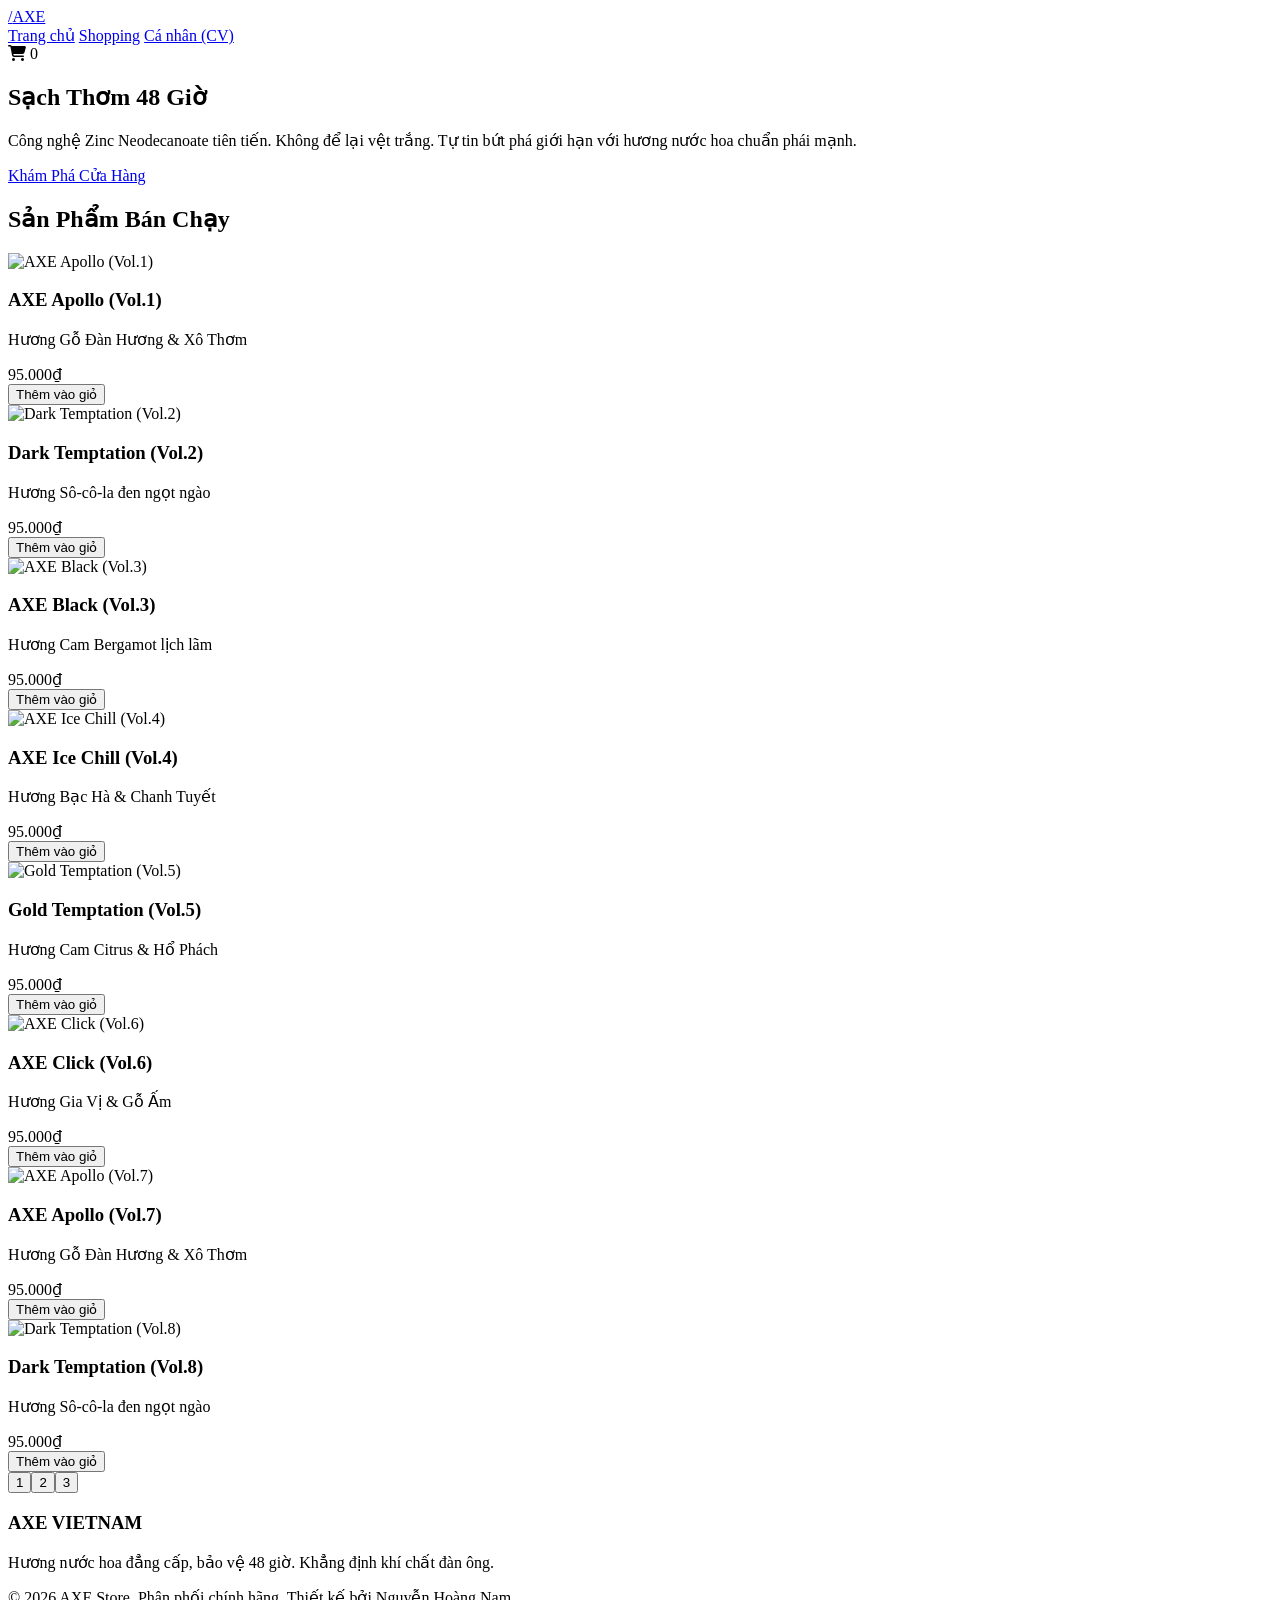
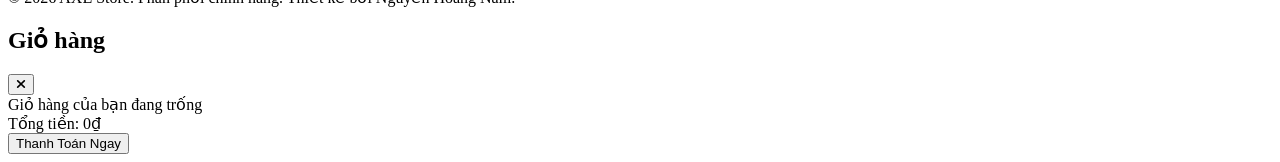
==== index.html @ 72a0db98 "Update index.html" ====
<!DOCTYPE html>
<html lang="vi" class="scroll-smooth">
<head>
    <meta charset="UTF-8">
    <meta name="viewport" content="width=device-width, initial-scale=1.0">
    <title>AXE Vietnam | Khẳng Định Bản Lĩnh Phái Mạnh</title>
    <script src="https://cdn.tailwindcss.com"></script>
    <link href="https://fonts.googleapis.com/css2?family=Inter:wght@400;600;800;900&display=swap" rel="stylesheet">
    <link rel="stylesheet" href="https://cdnjs.cloudflare.com/ajax/libs/font-awesome/6.4.0/css/all.min.css">
    <script>
        tailwind.config = {
            theme: {
                extend: {
                    colors: { primary: '#2563eb', secondary: '#1e40af' },
                    fontFamily: { sans: ['Inter', 'sans-serif'] }
                }
            }
        }
    </script>
    <style>
        ::-webkit-scrollbar { width: 8px; }
        ::-webkit-scrollbar-track { background: #f1f5f9; }
        ::-webkit-scrollbar-thumb { background: #cbd5e1; border-radius: 4px; }
        ::-webkit-scrollbar-thumb:hover { background: #94a3b8; }
        ::selection { background-color: #2563eb; color: #fff; }
        html { scroll-padding-top: 80px; }
    </style>
</head>
<body class="bg-slate-50 text-slate-900 font-sans antialiased overflow-x-hidden">

    <nav id="navbar" class="fixed w-full z-40 transition-all duration-300 bg-white/95 backdrop-blur-md border-b border-slate-200 py-4 px-6 md:px-12 flex justify-between items-center shadow-sm">
        <a href="#home" class="text-2xl font-black tracking-wider flex items-center gap-2 text-slate-900">
            <span class="text-primary text-3xl">/</span>AXE
        </a>
        <div class="hidden md:flex gap-8 text-sm font-bold uppercase tracking-widest text-slate-600">
            <a href="#home" class="hover:text-primary transition-colors">Trang chủ</a>
            <a href="#products" class="hover:text-primary transition-colors">Shopping</a>
            <a href="cv.html" class="hover:text-primary transition-colors">Cá nhân (CV)</a>
        </div>
        
        <div class="relative group cursor-pointer hover:scale-110 transition-transform" id="cart-btn" onclick="toggleCart()">
            <i class="fa-solid fa-cart-shopping text-xl text-slate-700 group-hover:text-primary transition-colors"></i>
            <span id="cart-count" class="absolute -top-2 -right-3 bg-red-500 text-white text-xs font-bold px-1.5 py-0.5 rounded-full">0</span>
        </div>
    </nav>

    <section id="home" class="relative pt-40 pb-32 px-6 md:px-12 flex flex-col items-center justify-center text-center overflow-hidden bg-white border-b border-slate-200">
        <div class="relative z-10 max-w-4xl mx-auto">
            <h1 class="text-5xl md:text-7xl font-black uppercase mb-6 leading-tight text-slate-900">
                Sạch Thơm <span class="text-primary">48 Giờ</span>
            </h1>
            <p class="text-lg md:text-xl text-slate-600 mb-10 max-w-2xl mx-auto font-medium">
                Công nghệ Zinc Neodecanoate tiên tiến. Không để lại vệt trắng. Tự tin bứt phá giới hạn với hương nước hoa chuẩn phái mạnh.
            </p>
            <a href="#products" class="inline-block bg-primary text-white font-bold uppercase tracking-widest px-10 py-4 rounded hover:bg-secondary transition-all shadow-lg shadow-blue-500/30">
                Khám Phá Cửa Hàng
            </a>
        </div>
    </section>

    <section id="products" class="py-24 px-6 md:px-12 max-w-7xl mx-auto">
        <div class="text-center mb-16">
            <h2 class="text-3xl md:text-4xl font-black uppercase tracking-wider mb-4">Sản Phẩm <span class="text-primary">Bán Chạy</span></h2>
            <div class="h-1 w-24 bg-primary mx-auto rounded"></div>
        </div>

        <div id="product-grid" class="grid grid-cols-1 sm:grid-cols-2 lg:grid-cols-4 gap-8">
            </div>

        <div id="pagination" class="flex justify-center items-center gap-2 mt-16">
            </div>
    </section>

    <footer class="bg-slate-900 text-slate-300 py-12 px-6 text-center border-t border-slate-800">
        <div class="max-w-4xl mx-auto">
            <h3 class="text-2xl font-black text-white tracking-widest mb-4">AXE VIETNAM</h3>
            <p class="mb-8 text-sm">Hương nước hoa đẳng cấp, bảo vệ 48 giờ. Khẳng định khí chất đàn ông.</p>
            <div class="text-sm text-slate-500">
                &copy; 2026 AXE Store. Phân phối chính hãng. Thiết kế bởi Nguyễn Hoàng Nam.
            </div>
        </div>
    </footer>

    <div id="cart-overlay" class="fixed inset-0 bg-slate-900/40 z-50 hidden opacity-0 transition-opacity duration-300 backdrop-blur-sm" onclick="toggleCart()"></div>

    <div id="cart-sidebar" class="fixed top-0 right-0 h-full w-full sm:w-[400px] bg-white z-50 shadow-2xl transform translate-x-full transition-transform duration-300 flex flex-col border-l border-slate-200">
        <div class="p-6 border-b border-slate-100 flex justify-between items-center bg-slate-50">
            <h2 class="text-xl font-black text-slate-800 uppercase tracking-wider">Giỏ hàng</h2>
            <button onclick="toggleCart()" class="text-slate-400 hover:text-red-500 text-2xl transition-colors">
                <i class="fa-solid fa-xmark"></i>
            </button>
        </div>
        
        <div id="cart-items" class="flex-1 overflow-y-auto p-6 space-y-4 bg-white">
            <div class="text-center text-slate-400 mt-10 text-sm">Giỏ hàng của bạn đang trống</div>
        </div>
        
        <div class="p-6 border-t border-slate-100 bg-slate-50">
            <div class="flex justify-between items-center mb-6">
                <span class="font-bold text-slate-600 uppercase text-sm tracking-wider">Tổng tiền:</span>
                <span id="cart-total" class="font-black text-2xl text-primary">0₫</span>
            </div>
            <button onclick="alert('Tính năng thanh toán tĩnh đang được nâng cấp! Vui lòng liên hệ trực tiếp.')" class="w-full bg-primary text-white font-bold uppercase tracking-widest py-4 rounded hover:bg-secondary transition-colors shadow-lg shadow-blue-500/30">
                Thanh Toán Ngay
            </button>
        </div>
    </div>

    <script>
        // Khởi tạo mảng chứa sản phẩm giỏ hàng toàn cục
        let cart = [];

        // Khai báo hàm toggleCart ra ngoài Global (Window) để HTML có thể gọi được
        window.toggleCart = function() {
            const sidebar = document.getElementById('cart-sidebar');
            const overlay = document.getElementById('cart-overlay');
            
            if (sidebar.classList.contains('translate-x-full')) {
                // Mở giỏ hàng
                sidebar.classList.remove('translate-x-full');
                overlay.classList.remove('hidden');
                // Timeout nhỏ để đảm bảo hiệu ứng mờ (fade) hoạt động
                setTimeout(() => overlay.classList.remove('opacity-0'), 10);
            } else {
                // Đóng giỏ hàng
                sidebar.classList.add('translate-x-full');
                overlay.classList.add('opacity-0');
                setTimeout(() => overlay.classList.add('hidden'), 300);
            }
        };

        // Khai báo hàm Xóa sản phẩm khỏi giỏ hàng
        window.removeCartItem = function(index) {
            cart.splice(index, 1); // Xóa phần tử
            window.updateCartUI(); // Cập nhật lại giao diện
        };

        document.addEventListener('DOMContentLoaded', () => {
            const baseProducts = [
                { name: "AXE Apollo", price: 95000, img: "https://www.axe.com/content/dam/unilever/axe/vietnam/pack_shot/8934839154687-1215160-png.png", desc: "Hương Gỗ Đàn Hương & Xô Thơm" },
                { name: "Dark Temptation", price: 95000, img: "https://www.axe.com/content/dam/unilever/axe/vietnam/pack_shot/8934839154724-1215168-png.png", desc: "Hương Sô-cô-la đen ngọt ngào" },
                { name: "AXE Black", price: 95000, img: "https://www.axe.com/content/dam/unilever/axe/vietnam/pack_shot/8934839154700-1215164-png.png", desc: "Hương Cam Bergamot lịch lãm" },
                { name: "AXE Ice Chill", price: 95000, img: "https://www.axe.com/content/dam/unilever/axe/vietnam/pack_shot/8934839154748-1215171-png.png", desc: "Hương Bạc Hà & Chanh Tuyết" },
                { name: "Gold Temptation", price: 95000, img: "https://www.axe.com/content/dam/unilever/axe/vietnam/pack_shot/8934839154762-1215175-png.png", desc: "Hương Cam Citrus & Hổ Phách" },
                { name: "AXE Click", price: 95000, img: "https://www.axe.com/content/dam/unilever/axe/global/pack_shot/8717163693245.png", desc: "Hương Gia Vị & Gỗ Ấm" }
            ];

            const products = [];
            for (let i = 1; i <= 24; i++) {
                let base = baseProducts[(i - 1) % baseProducts.length];
                products.push({
                    id: i,
                    name: `${base.name} (Vol.${i})`,
                    price: base.price,
                    img: base.img,
                    desc: base.desc
                });
            }

            const itemsPerPage = 8;
            let currentPage = 1;
            const totalPages = Math.ceil(products.length / itemsPerPage);

            const productGrid = document.getElementById('product-grid');
            const paginationContainer = document.getElementById('pagination');

            function renderProducts(page) {
                productGrid.innerHTML = '';
                const startIndex = (page - 1) * itemsPerPage;
                const endIndex = startIndex + itemsPerPage;
                const currentProducts = products.slice(startIndex, endIndex);

                currentProducts.forEach(product => {
                    const card = document.createElement('div');
                    card.className = "bg-white p-6 rounded-xl border border-slate-200 hover:border-primary transition-all duration-300 shadow-sm hover:shadow-xl flex flex-col justify-between group";
                    card.innerHTML = `
                        <div>
                            <img src="${product.img}" alt="${product.name}" class="w-full h-48 object-contain mb-6 group-hover:scale-105 transition-transform duration-500">
                            <h3 class="text-lg font-bold mb-1 text-slate-800">${product.name}</h3>
                            <p class="text-sm text-slate-500 mb-4 h-10">${product.desc}</p>
                        </div>
                        <div>
                            <div class="text-2xl font-black text-primary mb-4">${product.price.toLocaleString('vi-VN')}₫</div>
                            <button data-id="${product.id}" class="add-to-cart-btn w-full bg-slate-100 text-slate-800 font-bold py-3 uppercase rounded hover:bg-primary hover:text-white transition-colors border border-slate-200">
                                Thêm vào giỏ
                            </button>
                        </div>
                    `;
                    productGrid.appendChild(card);
                });

                attachCartEvents();
            }

            function renderPagination() {
                paginationContainer.innerHTML = '';
                for (let i = 1; i <= totalPages; i++) {
                    const btn = document.createElement('button');
                    btn.innerText = i;
                    if (i === currentPage) {
                        btn.className = "w-10 h-10 flex items-center justify-center rounded bg-primary text-white font-bold shadow cursor-default";
                    } else {
                        btn.className = "w-10 h-10 flex items-center justify-center rounded bg-white text-slate-600 border border-slate-200 hover:bg-slate-100 font-bold transition-colors cursor-pointer";
                    }
                    
                    btn.addEventListener('click', () => {
                        if(i !== currentPage) {
                            currentPage = i;
                            renderProducts(currentPage);
                            renderPagination();
                            document.getElementById('products').scrollIntoView({ behavior: 'smooth' });
                        }
                    });
                    paginationContainer.appendChild(btn);
                }
            }

            // Gắn sự kiện cho các nút Thêm vào giỏ
            function attachCartEvents() {
                const btns = document.querySelectorAll('.add-to-cart-btn');
                btns.forEach(btn => {
                    btn.addEventListener('click', function() {
                        const productId = parseInt(this.getAttribute('data-id'));
                        const product = products.find(p => p.id === productId);
                        
                        // Kiểm tra sản phẩm đã có trong giỏ chưa
                        const existingItem = cart.find(item => item.id === productId);
                        if (existingItem) {
                            existingItem.qty += 1;
                        } else {
                            cart.push({ ...product, qty: 1 });
                        }

                        // Cập nhật giao diện
                        window.updateCartUI();
                        
                        // Hiệu ứng nút bấm
                        const originalText = this.innerText;
                        this.innerText = 'Đã Thêm ✓';
                        this.classList.replace('bg-slate-100', 'bg-green-500');
                        this.classList.replace('text-slate-800', 'text-white');

                        setTimeout(() => {
                            this.innerText = originalText;
                            this.classList.replace('bg-green-500', 'bg-slate-100');
                            this.classList.replace('text-white', 'text-slate-800');
                        }, 1500);
                        
                        // Tự động mở giỏ hàng khi thêm sản phẩm mới
                        const sidebar = document.getElementById('cart-sidebar');
                        if (sidebar.classList.contains('translate-x-full')) {
                            window.toggleCart();
                        }
                    });
                });
            }

            // Cập nhật toàn bộ giao diện Giỏ hàng
            window.updateCartUI = function() {
                const cartItemsContainer = document.getElementById('cart-items');
                const cartTotalEl = document.getElementById('cart-total');
                const cartCountEl = document.getElementById('cart-count');

                let total = 0;
                let count = 0;
                cartItemsContainer.innerHTML = '';

                if (cart.length === 0) {
                    cartItemsContainer.innerHTML = '<div class="text-center text-slate-400 mt-10 text-sm">Giỏ hàng của bạn đang trống</div>';
                } else {
                    cart.forEach((item, index) => {
                        total += item.price * item.qty;
                        count += item.qty;
                        
                        cartItemsContainer.innerHTML += `
                            <div class="flex gap-4 items-center bg-white p-3 border border-slate-100 rounded-lg shadow-sm hover:border-slate-300 transition-colors">
                                <img src="${item.img}" class="w-16 h-16 object-contain">
                                <div class="flex-1">
                                    <h4 class="font-bold text-sm text-slate-800 line-clamp-1">${item.name}</h4>
                                    <div class="text-primary font-bold text-sm mt-1">${item.price.toLocaleString('vi-VN')}₫ <span class="text-slate-400 text-xs font-normal">x ${item.qty}</span></div>
                                </div>
                                <button onclick="window.removeCartItem(${index})" class="text-slate-300 hover:text-red-500 p-2 transition-colors">
                                    <i class="fa-solid fa-trash"></i>
                                </button>
                            </div>
                        `;
                    });
                }

                cartCountEl.innerText = count;
                cartTotalEl.innerText = total.toLocaleString('vi-VN') + '₫';
            };

            // Navbar Sticky Effect
            const navbar = document.getElementById('navbar');
            window.addEventListener('scroll', () => {
                if (window.scrollY > 10) {
                    navbar.classList.add('shadow-md');
                } else {
                    navbar.classList.remove('shadow-md');
                }
            });

            // Khởi tạo
            renderProducts(currentPage);
            renderPagination();
        });
    </script>
</body>
</html>
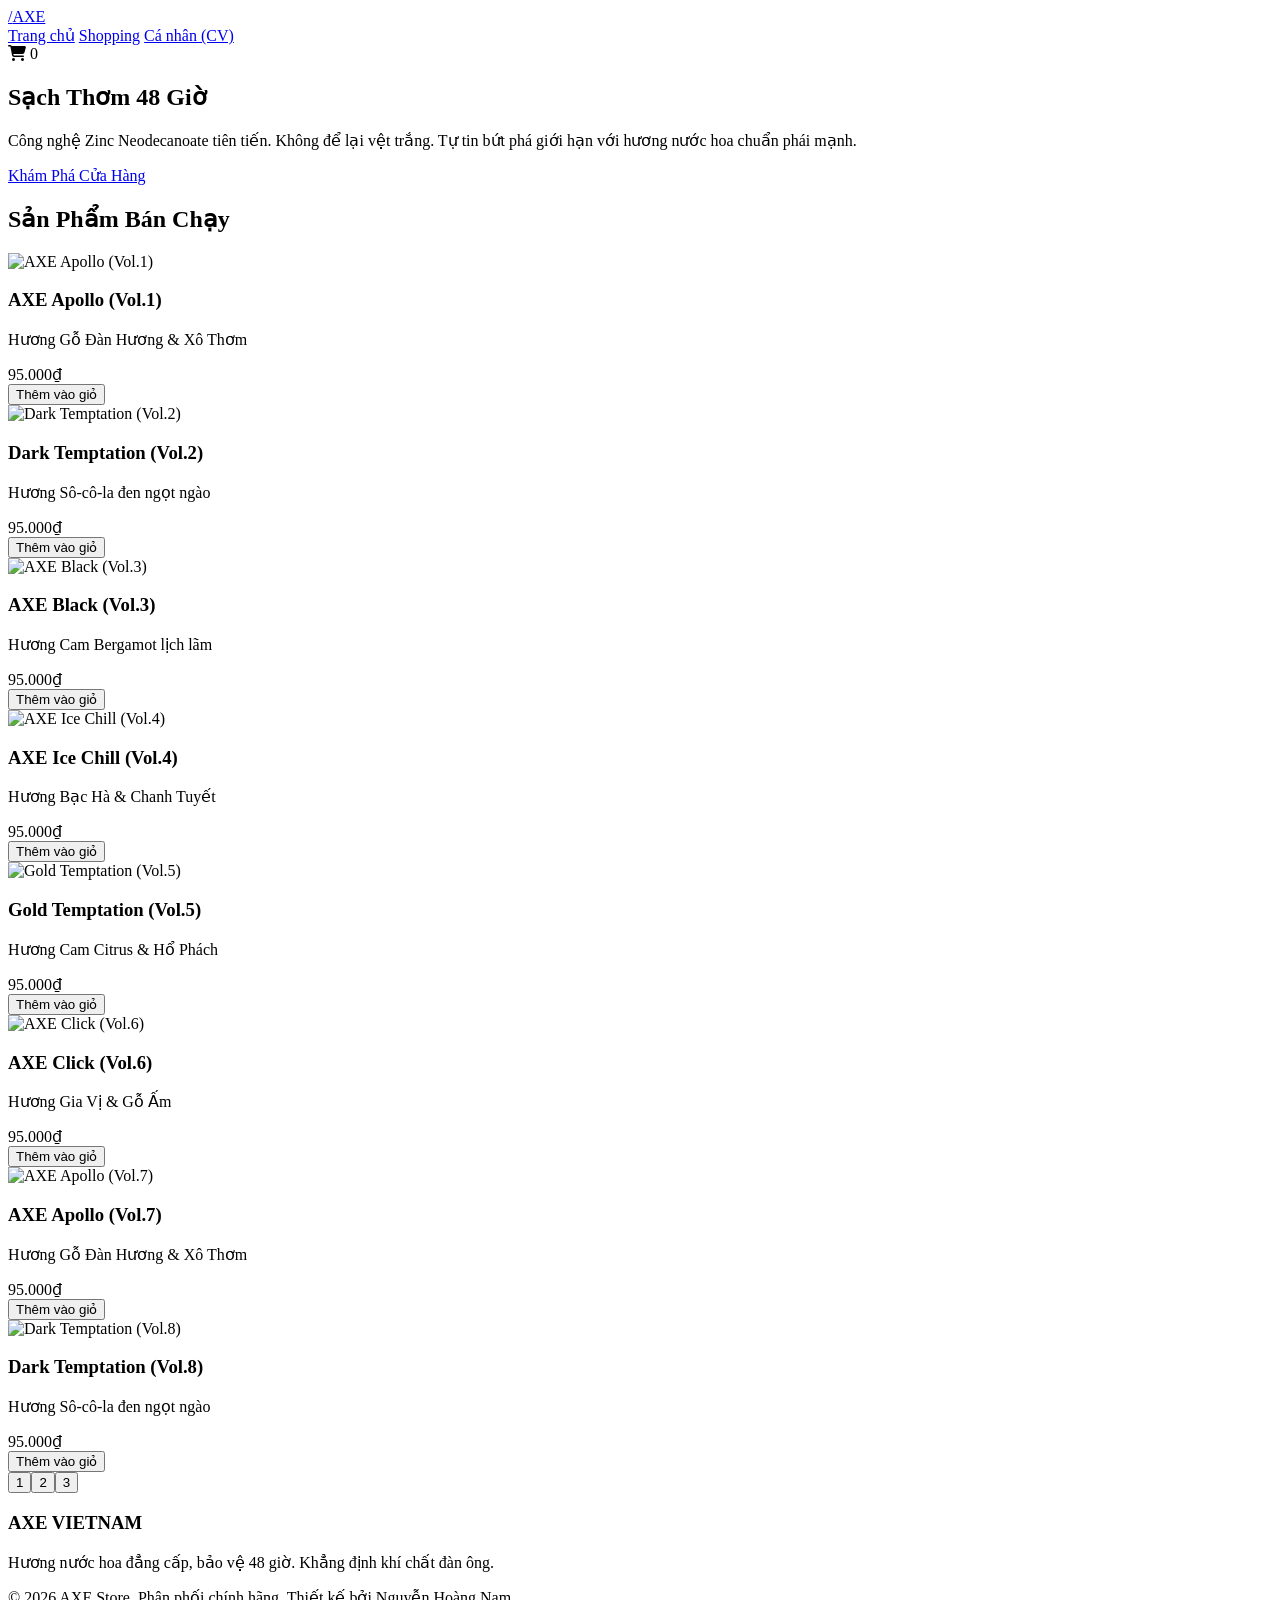
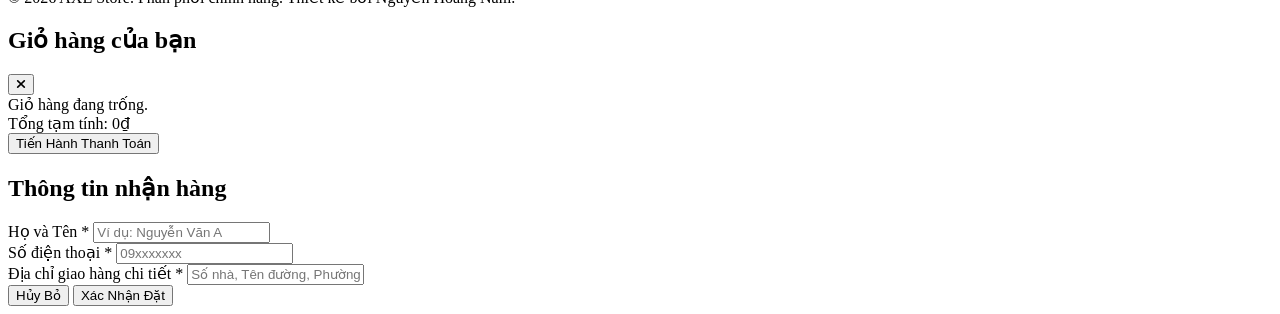
==== commit ab88763e: "Update index.html" ====
--- a/index.html
+++ b/index.html
@@ -24,6 +24,10 @@
         ::-webkit-scrollbar-thumb:hover { background: #94a3b8; }
         ::selection { background-color: #2563eb; color: #fff; }
         html { scroll-padding-top: 80px; }
+        
+        /* Hiệu ứng ẩn hiện mượt mà cho Modal */
+        .modal-active { display: flex !important; animation: fadeIn 0.3s ease; }
+        @keyframes fadeIn { from { opacity: 0; } to { opacity: 1; } }
     </style>
 </head>
 <body class="bg-slate-50 text-slate-900 font-sans antialiased overflow-x-hidden">
@@ -37,14 +41,13 @@
             <a href="#products" class="hover:text-primary transition-colors">Shopping</a>
             <a href="cv.html" class="hover:text-primary transition-colors">Cá nhân (CV)</a>
         </div>
-        
-        <div class="relative group cursor-pointer hover:scale-110 transition-transform" id="cart-btn" onclick="toggleCart()">
+        <div class="relative group cursor-pointer" onclick="toggleCart()">
             <i class="fa-solid fa-cart-shopping text-xl text-slate-700 group-hover:text-primary transition-colors"></i>
-            <span id="cart-count" class="absolute -top-2 -right-3 bg-red-500 text-white text-xs font-bold px-1.5 py-0.5 rounded-full">0</span>
+            <span id="cart-count" class="absolute -top-2 -right-3 bg-red-500 text-white text-xs font-bold px-1.5 py-0.5 rounded-full shadow-sm">0</span>
         </div>
     </nav>
 
-    <section id="home" class="relative pt-40 pb-32 px-6 md:px-12 flex flex-col items-center justify-center text-center overflow-hidden bg-white border-b border-slate-200">
+    <section id="home" class="relative pt-40 pb-32 px-6 md:px-12 flex flex-col items-center justify-center text-center bg-white border-b border-slate-200">
         <div class="relative z-10 max-w-4xl mx-auto">
             <h1 class="text-5xl md:text-7xl font-black uppercase mb-6 leading-tight text-slate-900">
                 Sạch Thơm <span class="text-primary">48 Giờ</span>
@@ -63,117 +66,99 @@
             <h2 class="text-3xl md:text-4xl font-black uppercase tracking-wider mb-4">Sản Phẩm <span class="text-primary">Bán Chạy</span></h2>
             <div class="h-1 w-24 bg-primary mx-auto rounded"></div>
         </div>
-
-        <div id="product-grid" class="grid grid-cols-1 sm:grid-cols-2 lg:grid-cols-4 gap-8">
-            </div>
-
-        <div id="pagination" class="flex justify-center items-center gap-2 mt-16">
-            </div>
+        <div id="product-grid" class="grid grid-cols-1 sm:grid-cols-2 lg:grid-cols-4 gap-8"></div>
+        <div id="pagination" class="flex justify-center items-center gap-2 mt-16"></div>
     </section>
 
     <footer class="bg-slate-900 text-slate-300 py-12 px-6 text-center border-t border-slate-800">
         <div class="max-w-4xl mx-auto">
             <h3 class="text-2xl font-black text-white tracking-widest mb-4">AXE VIETNAM</h3>
             <p class="mb-8 text-sm">Hương nước hoa đẳng cấp, bảo vệ 48 giờ. Khẳng định khí chất đàn ông.</p>
-            <div class="text-sm text-slate-500">
-                &copy; 2026 AXE Store. Phân phối chính hãng. Thiết kế bởi Nguyễn Hoàng Nam.
+            <div class="text-sm text-slate-500">&copy; 2026 AXE Store. Phân phối chính hãng. Thiết kế bởi Nguyễn Hoàng Nam.</div>
+        </div>
+    </footer>
+
+    <div id="overlay" class="fixed inset-0 bg-slate-900/60 z-50 hidden opacity-0 transition-opacity duration-300" onclick="toggleCart()"></div>
+
+    <div id="cart-sidebar" class="fixed top-0 right-0 h-full w-full sm:w-[400px] bg-white shadow-2xl z-[60] transform translate-x-full transition-transform duration-300 flex flex-col border-l border-slate-200">
+        <div class="flex justify-between items-center p-6 border-b border-slate-100">
+            <h2 class="text-2xl font-black uppercase text-slate-800">Giỏ hàng của bạn</h2>
+            <button onclick="toggleCart()" class="text-slate-400 hover:text-red-500 text-2xl transition-colors"><i class="fa-solid fa-xmark"></i></button>
+        </div>
+        
+        <div id="cart-items" class="flex-1 overflow-y-auto p-6 space-y-4">
+            <div class="text-center text-slate-500 mt-10">Giỏ hàng đang trống.</div>
+        </div>
+
+        <div class="p-6 border-t border-slate-100 bg-slate-50">
+            <div class="flex justify-between items-center mb-6 text-lg font-bold text-slate-800">
+                <span>Tổng tạm tính:</span>
+                <span id="cart-total" class="text-primary text-xl">0₫</span>
             </div>
-        </div>
-    </footer>
-
-    <div id="cart-overlay" class="fixed inset-0 bg-slate-900/40 z-50 hidden opacity-0 transition-opacity duration-300 backdrop-blur-sm" onclick="toggleCart()"></div>
-
-    <div id="cart-sidebar" class="fixed top-0 right-0 h-full w-full sm:w-[400px] bg-white z-50 shadow-2xl transform translate-x-full transition-transform duration-300 flex flex-col border-l border-slate-200">
-        <div class="p-6 border-b border-slate-100 flex justify-between items-center bg-slate-50">
-            <h2 class="text-xl font-black text-slate-800 uppercase tracking-wider">Giỏ hàng</h2>
-            <button onclick="toggleCart()" class="text-slate-400 hover:text-red-500 text-2xl transition-colors">
-                <i class="fa-solid fa-xmark"></i>
+            <button onclick="openCheckout()" class="w-full bg-slate-900 text-white font-bold py-4 rounded uppercase hover:bg-primary transition-colors shadow-lg">
+                Tiến Hành Thanh Toán
             </button>
         </div>
-        
-        <div id="cart-items" class="flex-1 overflow-y-auto p-6 space-y-4 bg-white">
-            <div class="text-center text-slate-400 mt-10 text-sm">Giỏ hàng của bạn đang trống</div>
-        </div>
-        
-        <div class="p-6 border-t border-slate-100 bg-slate-50">
-            <div class="flex justify-between items-center mb-6">
-                <span class="font-bold text-slate-600 uppercase text-sm tracking-wider">Tổng tiền:</span>
-                <span id="cart-total" class="font-black text-2xl text-primary">0₫</span>
+    </div>
+
+    <div id="checkout-modal" class="fixed inset-0 z-[70] hidden items-center justify-center p-4 bg-slate-900/80 backdrop-blur-sm">
+        <div class="bg-white rounded-xl shadow-2xl w-full max-w-md overflow-hidden">
+            <div class="bg-slate-900 p-6 text-center">
+                <h2 class="text-2xl font-black text-white uppercase">Thông tin nhận hàng</h2>
             </div>
-            <button onclick="alert('Tính năng thanh toán tĩnh đang được nâng cấp! Vui lòng liên hệ trực tiếp.')" class="w-full bg-primary text-white font-bold uppercase tracking-widest py-4 rounded hover:bg-secondary transition-colors shadow-lg shadow-blue-500/30">
-                Thanh Toán Ngay
-            </button>
+            <div class="p-6 space-y-4">
+                <div>
+                    <label class="block text-sm font-semibold text-slate-700 mb-1">Họ và Tên *</label>
+                    <input type="text" id="cus-name" class="w-full px-4 py-3 rounded border border-slate-300 focus:outline-none focus:border-primary focus:ring-1 focus:ring-primary" placeholder="Ví dụ: Nguyễn Văn A">
+                </div>
+                <div>
+                    <label class="block text-sm font-semibold text-slate-700 mb-1">Số điện thoại *</label>
+                    <input type="tel" id="cus-phone" class="w-full px-4 py-3 rounded border border-slate-300 focus:outline-none focus:border-primary focus:ring-1 focus:ring-primary" placeholder="09xxxxxxx">
+                </div>
+                <div>
+                    <label class="block text-sm font-semibold text-slate-700 mb-1">Địa chỉ giao hàng chi tiết *</label>
+                    <input type="text" id="cus-address" class="w-full px-4 py-3 rounded border border-slate-300 focus:outline-none focus:border-primary focus:ring-1 focus:ring-primary" placeholder="Số nhà, Tên đường, Phường/Xã...">
+                </div>
+                <div class="pt-4 flex gap-3">
+                    <button onclick="closeCheckout()" class="flex-1 bg-slate-200 text-slate-800 font-bold py-3 rounded hover:bg-slate-300 transition-colors">Hủy Bỏ</button>
+                    <button onclick="submitOrder()" class="flex-1 bg-primary text-white font-bold py-3 rounded hover:bg-secondary transition-colors shadow-lg shadow-blue-500/30">Xác Nhận Đặt</button>
+                </div>
+            </div>
         </div>
     </div>
 
     <script>
-        // Khởi tạo mảng chứa sản phẩm giỏ hàng toàn cục
+        // 1. DỮ LIỆU SẢN PHẨM & GIỎ HÀNG
         let cart = [];
-
-        // Khai báo hàm toggleCart ra ngoài Global (Window) để HTML có thể gọi được
-        window.toggleCart = function() {
-            const sidebar = document.getElementById('cart-sidebar');
-            const overlay = document.getElementById('cart-overlay');
-            
-            if (sidebar.classList.contains('translate-x-full')) {
-                // Mở giỏ hàng
-                sidebar.classList.remove('translate-x-full');
-                overlay.classList.remove('hidden');
-                // Timeout nhỏ để đảm bảo hiệu ứng mờ (fade) hoạt động
-                setTimeout(() => overlay.classList.remove('opacity-0'), 10);
-            } else {
-                // Đóng giỏ hàng
-                sidebar.classList.add('translate-x-full');
-                overlay.classList.add('opacity-0');
-                setTimeout(() => overlay.classList.add('hidden'), 300);
-            }
-        };
-
-        // Khai báo hàm Xóa sản phẩm khỏi giỏ hàng
-        window.removeCartItem = function(index) {
-            cart.splice(index, 1); // Xóa phần tử
-            window.updateCartUI(); // Cập nhật lại giao diện
-        };
-
-        document.addEventListener('DOMContentLoaded', () => {
-            const baseProducts = [
-                { name: "AXE Apollo", price: 95000, img: "https://www.axe.com/content/dam/unilever/axe/vietnam/pack_shot/8934839154687-1215160-png.png", desc: "Hương Gỗ Đàn Hương & Xô Thơm" },
-                { name: "Dark Temptation", price: 95000, img: "https://www.axe.com/content/dam/unilever/axe/vietnam/pack_shot/8934839154724-1215168-png.png", desc: "Hương Sô-cô-la đen ngọt ngào" },
-                { name: "AXE Black", price: 95000, img: "https://www.axe.com/content/dam/unilever/axe/vietnam/pack_shot/8934839154700-1215164-png.png", desc: "Hương Cam Bergamot lịch lãm" },
-                { name: "AXE Ice Chill", price: 95000, img: "https://www.axe.com/content/dam/unilever/axe/vietnam/pack_shot/8934839154748-1215171-png.png", desc: "Hương Bạc Hà & Chanh Tuyết" },
-                { name: "Gold Temptation", price: 95000, img: "https://www.axe.com/content/dam/unilever/axe/vietnam/pack_shot/8934839154762-1215175-png.png", desc: "Hương Cam Citrus & Hổ Phách" },
-                { name: "AXE Click", price: 95000, img: "https://www.axe.com/content/dam/unilever/axe/global/pack_shot/8717163693245.png", desc: "Hương Gia Vị & Gỗ Ấm" }
-            ];
-
-            const products = [];
-            for (let i = 1; i <= 24; i++) {
-                let base = baseProducts[(i - 1) % baseProducts.length];
-                products.push({
-                    id: i,
-                    name: `${base.name} (Vol.${i})`,
-                    price: base.price,
-                    img: base.img,
-                    desc: base.desc
-                });
-            }
-
-            const itemsPerPage = 8;
-            let currentPage = 1;
-            const totalPages = Math.ceil(products.length / itemsPerPage);
-
+        const baseProducts = [
+            { name: "AXE Apollo", price: 95000, img: "https://www.axe.com/content/dam/unilever/axe/vietnam/pack_shot/8934839154687-1215160-png.png", desc: "Hương Gỗ Đàn Hương & Xô Thơm" },
+            { name: "Dark Temptation", price: 95000, img: "https://www.axe.com/content/dam/unilever/axe/vietnam/pack_shot/8934839154724-1215168-png.png", desc: "Hương Sô-cô-la đen ngọt ngào" },
+            { name: "AXE Black", price: 95000, img: "https://www.axe.com/content/dam/unilever/axe/vietnam/pack_shot/8934839154700-1215164-png.png", desc: "Hương Cam Bergamot lịch lãm" },
+            { name: "AXE Ice Chill", price: 95000, img: "https://www.axe.com/content/dam/unilever/axe/vietnam/pack_shot/8934839154748-1215171-png.png", desc: "Hương Bạc Hà & Chanh Tuyết" },
+            { name: "Gold Temptation", price: 95000, img: "https://www.axe.com/content/dam/unilever/axe/vietnam/pack_shot/8934839154762-1215175-png.png", desc: "Hương Cam Citrus & Hổ Phách" },
+            { name: "AXE Click", price: 95000, img: "https://www.axe.com/content/dam/unilever/axe/global/pack_shot/8717163693245.png", desc: "Hương Gia Vị & Gỗ Ấm" }
+        ];
+
+        const products = [];
+        for (let i = 1; i <= 24; i++) {
+            let base = baseProducts[(i - 1) % baseProducts.length];
+            products.push({ id: i, name: `${base.name} (Vol.${i})`, price: base.price, img: base.img, desc: base.desc });
+        }
+
+        // 2. LOGIC PHÂN TRANG & RENDER SẢN PHẨM
+        const itemsPerPage = 8;
+        let currentPage = 1;
+        const totalPages = Math.ceil(products.length / itemsPerPage);
+
+        function renderProducts(page) {
             const productGrid = document.getElementById('product-grid');
-            const paginationContainer = document.getElementById('pagination');
-
-            function renderProducts(page) {
-                productGrid.innerHTML = '';
-                const startIndex = (page - 1) * itemsPerPage;
-                const endIndex = startIndex + itemsPerPage;
-                const currentProducts = products.slice(startIndex, endIndex);
-
-                currentProducts.forEach(product => {
-                    const card = document.createElement('div');
-                    card.className = "bg-white p-6 rounded-xl border border-slate-200 hover:border-primary transition-all duration-300 shadow-sm hover:shadow-xl flex flex-col justify-between group";
-                    card.innerHTML = `
+            productGrid.innerHTML = '';
+            const start = (page - 1) * itemsPerPage;
+            const currentProducts = products.slice(start, start + itemsPerPage);
+
+            currentProducts.forEach(product => {
+                productGrid.innerHTML += `
+                    <div class="bg-white p-6 rounded-xl border border-slate-200 hover:border-primary transition-all duration-300 shadow-sm hover:shadow-xl flex flex-col justify-between group">
                         <div>
                             <img src="${product.img}" alt="${product.name}" class="w-full h-48 object-contain mb-6 group-hover:scale-105 transition-transform duration-500">
                             <h3 class="text-lg font-bold mb-1 text-slate-800">${product.name}</h3>
@@ -181,130 +166,163 @@
                         </div>
                         <div>
                             <div class="text-2xl font-black text-primary mb-4">${product.price.toLocaleString('vi-VN')}₫</div>
-                            <button data-id="${product.id}" class="add-to-cart-btn w-full bg-slate-100 text-slate-800 font-bold py-3 uppercase rounded hover:bg-primary hover:text-white transition-colors border border-slate-200">
+                            <button onclick="addToCart(${product.id}, this)" class="w-full bg-slate-100 text-slate-800 font-bold py-3 uppercase rounded hover:bg-primary hover:text-white transition-colors border border-slate-200">
                                 Thêm vào giỏ
                             </button>
                         </div>
-                    `;
-                    productGrid.appendChild(card);
+                    </div>`;
+            });
+        }
+
+        function renderPagination() {
+            const paginationContainer = document.getElementById('pagination');
+            paginationContainer.innerHTML = '';
+            for (let i = 1; i <= totalPages; i++) {
+                const btn = document.createElement('button');
+                btn.innerText = i;
+                btn.className = i === currentPage 
+                    ? "w-10 h-10 flex items-center justify-center rounded bg-primary text-white font-bold shadow cursor-default" 
+                    : "w-10 h-10 flex items-center justify-center rounded bg-white text-slate-600 border border-slate-200 hover:bg-slate-100 font-bold transition-colors cursor-pointer";
+                
+                btn.onclick = () => {
+                    if (i !== currentPage) {
+                        currentPage = i;
+                        renderProducts(currentPage);
+                        renderPagination();
+                        document.getElementById('products').scrollIntoView({ behavior: 'smooth' });
+                    }
+                };
+                paginationContainer.appendChild(btn);
+            }
+        }
+
+        // 3. LOGIC GIỎ HÀNG (MỚI)
+        function addToCart(id, btnElement) {
+            const product = products.find(p => p.id === id);
+            const existingItem = cart.find(item => item.id === id);
+            
+            if (existingItem) {
+                existingItem.qty += 1;
+            } else {
+                cart.push({ ...product, qty: 1 });
+            }
+            
+            updateCartUI();
+
+            // Hiệu ứng nút bấm
+            const originalText = btnElement.innerText;
+            btnElement.innerText = 'Đã Thêm ✓';
+            btnElement.classList.replace('bg-slate-100', 'bg-green-500');
+            btnElement.classList.replace('text-slate-800', 'text-white');
+            setTimeout(() => {
+                btnElement.innerText = originalText;
+                btnElement.classList.replace('bg-green-500', 'bg-slate-100');
+                btnElement.classList.replace('text-white', 'text-slate-800');
+            }, 1500);
+            
+            // Tự động mở giỏ hàng để user thấy
+            if(!document.getElementById('cart-sidebar').classList.contains('translate-x-0')){
+                toggleCart();
+            }
+        }
+
+        function updateCartUI() {
+            const cartItems = document.getElementById('cart-items');
+            let total = 0;
+            let count = 0;
+
+            if(cart.length === 0) {
+                cartItems.innerHTML = '<div class="text-center text-slate-500 mt-10">Giỏ hàng đang trống.</div>';
+            } else {
+                cartItems.innerHTML = '';
+                cart.forEach((item, index) => {
+                    total += item.price * item.qty;
+                    count += item.qty;
+                    cartItems.innerHTML += `
+                        <div class="flex items-center gap-4 bg-white p-3 rounded-lg border border-slate-200 shadow-sm">
+                            <img src="${item.img}" class="w-16 h-16 object-contain bg-slate-50 rounded p-1">
+                            <div class="flex-1">
+                                <h4 class="font-bold text-slate-800 text-sm leading-tight mb-1">${item.name}</h4>
+                                <div class="text-primary font-bold text-sm">${item.price.toLocaleString('vi-VN')}₫ <span class="text-slate-400 font-normal text-xs">x${item.qty}</span></div>
+                            </div>
+                            <button onclick="removeFromCart(${index})" class="text-slate-300 hover:text-red-500 p-2 transition-colors"><i class="fa-solid fa-trash"></i></button>
+                        </div>`;
                 });
-
-                attachCartEvents();
-            }
-
-            function renderPagination() {
-                paginationContainer.innerHTML = '';
-                for (let i = 1; i <= totalPages; i++) {
-                    const btn = document.createElement('button');
-                    btn.innerText = i;
-                    if (i === currentPage) {
-                        btn.className = "w-10 h-10 flex items-center justify-center rounded bg-primary text-white font-bold shadow cursor-default";
-                    } else {
-                        btn.className = "w-10 h-10 flex items-center justify-center rounded bg-white text-slate-600 border border-slate-200 hover:bg-slate-100 font-bold transition-colors cursor-pointer";
-                    }
-                    
-                    btn.addEventListener('click', () => {
-                        if(i !== currentPage) {
-                            currentPage = i;
-                            renderProducts(currentPage);
-                            renderPagination();
-                            document.getElementById('products').scrollIntoView({ behavior: 'smooth' });
-                        }
-                    });
-                    paginationContainer.appendChild(btn);
-                }
-            }
-
-            // Gắn sự kiện cho các nút Thêm vào giỏ
-            function attachCartEvents() {
-                const btns = document.querySelectorAll('.add-to-cart-btn');
-                btns.forEach(btn => {
-                    btn.addEventListener('click', function() {
-                        const productId = parseInt(this.getAttribute('data-id'));
-                        const product = products.find(p => p.id === productId);
-                        
-                        // Kiểm tra sản phẩm đã có trong giỏ chưa
-                        const existingItem = cart.find(item => item.id === productId);
-                        if (existingItem) {
-                            existingItem.qty += 1;
-                        } else {
-                            cart.push({ ...product, qty: 1 });
-                        }
-
-                        // Cập nhật giao diện
-                        window.updateCartUI();
-                        
-                        // Hiệu ứng nút bấm
-                        const originalText = this.innerText;
-                        this.innerText = 'Đã Thêm ✓';
-                        this.classList.replace('bg-slate-100', 'bg-green-500');
-                        this.classList.replace('text-slate-800', 'text-white');
-
-                        setTimeout(() => {
-                            this.innerText = originalText;
-                            this.classList.replace('bg-green-500', 'bg-slate-100');
-                            this.classList.replace('text-white', 'text-slate-800');
-                        }, 1500);
-                        
-                        // Tự động mở giỏ hàng khi thêm sản phẩm mới
-                        const sidebar = document.getElementById('cart-sidebar');
-                        if (sidebar.classList.contains('translate-x-full')) {
-                            window.toggleCart();
-                        }
-                    });
-                });
-            }
-
-            // Cập nhật toàn bộ giao diện Giỏ hàng
-            window.updateCartUI = function() {
-                const cartItemsContainer = document.getElementById('cart-items');
-                const cartTotalEl = document.getElementById('cart-total');
-                const cartCountEl = document.getElementById('cart-count');
-
-                let total = 0;
-                let count = 0;
-                cartItemsContainer.innerHTML = '';
-
-                if (cart.length === 0) {
-                    cartItemsContainer.innerHTML = '<div class="text-center text-slate-400 mt-10 text-sm">Giỏ hàng của bạn đang trống</div>';
-                } else {
-                    cart.forEach((item, index) => {
-                        total += item.price * item.qty;
-                        count += item.qty;
-                        
-                        cartItemsContainer.innerHTML += `
-                            <div class="flex gap-4 items-center bg-white p-3 border border-slate-100 rounded-lg shadow-sm hover:border-slate-300 transition-colors">
-                                <img src="${item.img}" class="w-16 h-16 object-contain">
-                                <div class="flex-1">
-                                    <h4 class="font-bold text-sm text-slate-800 line-clamp-1">${item.name}</h4>
-                                    <div class="text-primary font-bold text-sm mt-1">${item.price.toLocaleString('vi-VN')}₫ <span class="text-slate-400 text-xs font-normal">x ${item.qty}</span></div>
-                                </div>
-                                <button onclick="window.removeCartItem(${index})" class="text-slate-300 hover:text-red-500 p-2 transition-colors">
-                                    <i class="fa-solid fa-trash"></i>
-                                </button>
-                            </div>
-                        `;
-                    });
-                }
-
-                cartCountEl.innerText = count;
-                cartTotalEl.innerText = total.toLocaleString('vi-VN') + '₫';
-            };
-
-            // Navbar Sticky Effect
+            }
+
+            document.getElementById('cart-total').innerText = total.toLocaleString('vi-VN') + '₫';
+            document.getElementById('cart-count').innerText = count;
+        }
+
+        function removeFromCart(index) {
+            cart.splice(index, 1);
+            updateCartUI();
+        }
+
+        function toggleCart() {
+            const sidebar = document.getElementById('cart-sidebar');
+            const overlay = document.getElementById('overlay');
+            
+            if (sidebar.classList.contains('translate-x-full')) {
+                sidebar.classList.remove('translate-x-full');
+                sidebar.classList.add('translate-x-0');
+                overlay.classList.remove('hidden');
+                setTimeout(() => overlay.classList.remove('opacity-0'), 10);
+            } else {
+                sidebar.classList.add('translate-x-full');
+                sidebar.classList.remove('translate-x-0');
+                overlay.classList.add('opacity-0');
+                setTimeout(() => overlay.classList.add('hidden'), 300);
+            }
+        }
+
+        // 4. LOGIC THANH TOÁN (CHECKOUT)
+        function openCheckout() {
+            if (cart.length === 0) {
+                alert("Bạn chưa chọn sản phẩm nào!");
+                return;
+            }
+            toggleCart(); // Đóng sidebar giỏ hàng
+            const modal = document.getElementById('checkout-modal');
+            modal.classList.add('modal-active');
+        }
+
+        function closeCheckout() {
+            const modal = document.getElementById('checkout-modal');
+            modal.classList.remove('modal-active');
+        }
+
+        function submitOrder() {
+            const name = document.getElementById('cus-name').value;
+            const phone = document.getElementById('cus-phone').value;
+            const address = document.getElementById('cus-address').value;
+
+            if (!name || !phone || !address) {
+                alert("Vui lòng điền đầy đủ thông tin giao hàng!");
+                return;
+            }
+
+            alert(`🎉 Đặt hàng thành công!\n\nCảm ơn ${name}. Đơn hàng sẽ được giao đến ${address}.\n(Hệ thống demo E-commerce).`);
+            
+            // Xóa giỏ hàng và form
+            cart = [];
+            updateCartUI();
+            document.getElementById('cus-name').value = '';
+            document.getElementById('cus-phone').value = '';
+            document.getElementById('cus-address').value = '';
+            closeCheckout();
+        }
+
+        // 5. HIỆU ỨNG NAVBAR
+        window.addEventListener('scroll', () => {
             const navbar = document.getElementById('navbar');
-            window.addEventListener('scroll', () => {
-                if (window.scrollY > 10) {
-                    navbar.classList.add('shadow-md');
-                } else {
-                    navbar.classList.remove('shadow-md');
-                }
-            });
-
-            // Khởi tạo
-            renderProducts(currentPage);
-            renderPagination();
+            if (window.scrollY > 10) navbar.classList.add('shadow-md');
+            else navbar.classList.remove('shadow-md');
         });
+
+        // Khởi chạy khi load trang
+        renderProducts(1);
+        renderPagination();
     </script>
 </body>
 </html>
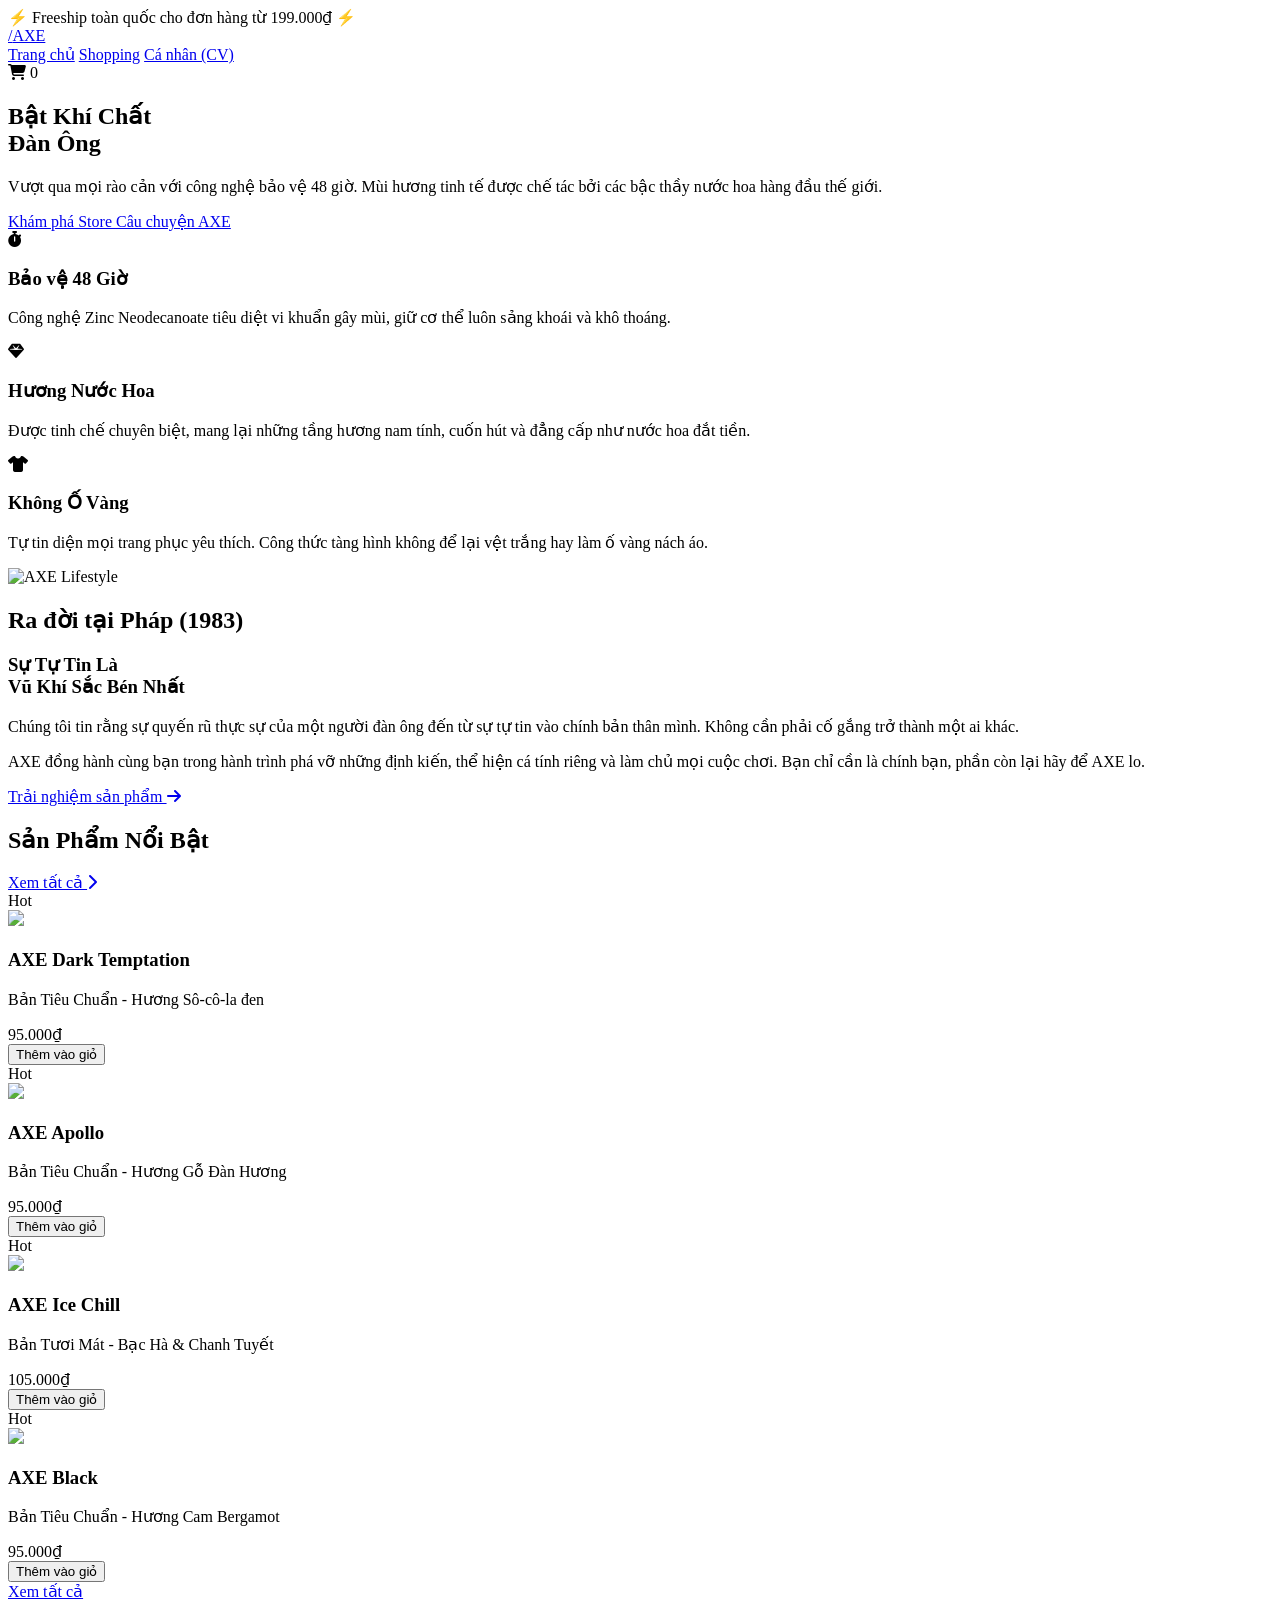
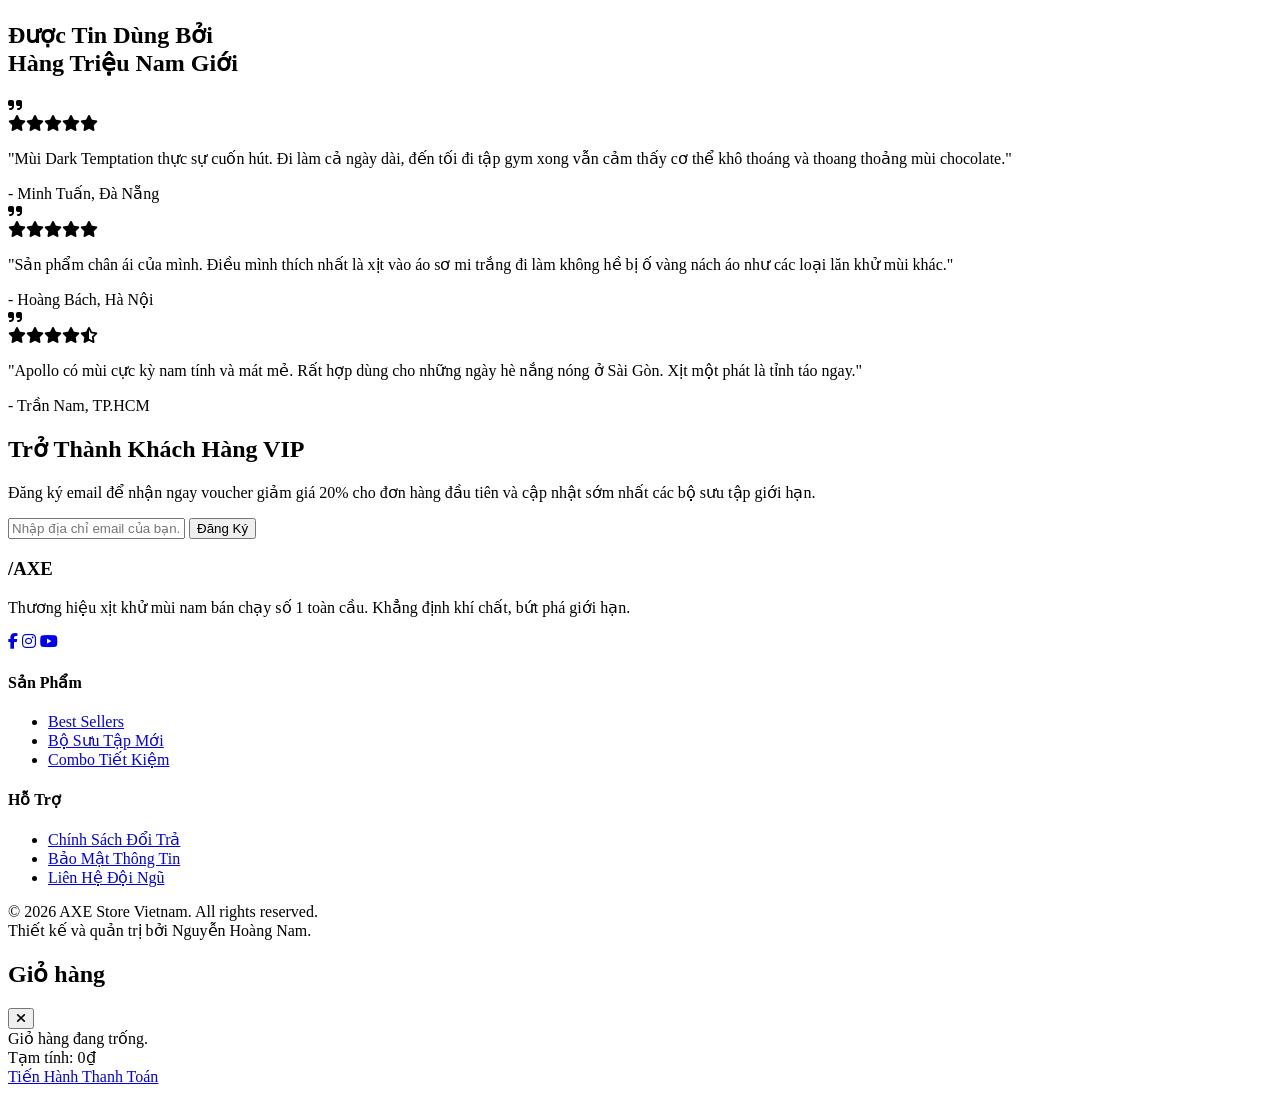
==== commit 0500aca3: "Update index.html" ====
--- a/index.html
+++ b/index.html
@@ -3,326 +3,328 @@
 <head>
     <meta charset="UTF-8">
     <meta name="viewport" content="width=device-width, initial-scale=1.0">
-    <title>AXE Vietnam | Khẳng Định Bản Lĩnh Phái Mạnh</title>
+    <title>AXE Vietnam | Bản Lĩnh Không Thỏa Hiệp</title>
     <script src="https://cdn.tailwindcss.com"></script>
     <link href="https://fonts.googleapis.com/css2?family=Inter:wght@400;600;800;900&display=swap" rel="stylesheet">
     <link rel="stylesheet" href="https://cdnjs.cloudflare.com/ajax/libs/font-awesome/6.4.0/css/all.min.css">
     <script>
-        tailwind.config = {
-            theme: {
-                extend: {
-                    colors: { primary: '#2563eb', secondary: '#1e40af' },
-                    fontFamily: { sans: ['Inter', 'sans-serif'] }
-                }
-            }
+        tailwind.config = { 
+            theme: { 
+                extend: { 
+                    colors: { primary: '#ccff00', dark: '#0a0a0a', card: '#111111' }, 
+                    fontFamily: { sans: ['Inter', 'sans-serif'] } 
+                } 
+            } 
         }
     </script>
     <style>
         ::-webkit-scrollbar { width: 8px; }
-        ::-webkit-scrollbar-track { background: #f1f5f9; }
-        ::-webkit-scrollbar-thumb { background: #cbd5e1; border-radius: 4px; }
-        ::-webkit-scrollbar-thumb:hover { background: #94a3b8; }
-        ::selection { background-color: #2563eb; color: #fff; }
-        html { scroll-padding-top: 80px; }
-        
-        /* Hiệu ứng ẩn hiện mượt mà cho Modal */
-        .modal-active { display: flex !important; animation: fadeIn 0.3s ease; }
-        @keyframes fadeIn { from { opacity: 0; } to { opacity: 1; } }
+        ::-webkit-scrollbar-track { background: #0a0a0a; }
+        ::-webkit-scrollbar-thumb { background: #333; border-radius: 4px; }
+        ::-webkit-scrollbar-thumb:hover { background: #ccff00; }
+        ::selection { background-color: #ccff00; color: #000; }
     </style>
 </head>
-<body class="bg-slate-50 text-slate-900 font-sans antialiased overflow-x-hidden">
-
-    <nav id="navbar" class="fixed w-full z-40 transition-all duration-300 bg-white/95 backdrop-blur-md border-b border-slate-200 py-4 px-6 md:px-12 flex justify-between items-center shadow-sm">
-        <a href="#home" class="text-2xl font-black tracking-wider flex items-center gap-2 text-slate-900">
+<body class="bg-dark text-white font-sans antialiased overflow-x-hidden">
+
+    <div class="bg-primary text-black text-center py-2 text-xs md:text-sm font-bold tracking-widest uppercase z-50 relative">
+        ⚡ Freeship toàn quốc cho đơn hàng từ 199.000₫ ⚡
+    </div>
+
+    <nav id="navbar" class="fixed w-full z-40 transition-all duration-300 bg-dark/95 backdrop-blur-md border-b border-neutral-800 py-4 px-6 md:px-12 flex justify-between items-center top-[32px] md:top-[36px]">
+        <a href="index.html" class="text-2xl font-black tracking-wider flex items-center gap-2 text-white">
             <span class="text-primary text-3xl">/</span>AXE
         </a>
-        <div class="hidden md:flex gap-8 text-sm font-bold uppercase tracking-widest text-slate-600">
-            <a href="#home" class="hover:text-primary transition-colors">Trang chủ</a>
-            <a href="#products" class="hover:text-primary transition-colors">Shopping</a>
+        <div class="hidden md:flex gap-8 text-sm font-bold uppercase tracking-widest text-neutral-400">
+            <a href="index.html" class="text-primary border-b-2 border-primary pb-1">Trang chủ</a>
+            <a href="shopping.html" class="hover:text-primary transition-colors">Shopping</a>
             <a href="cv.html" class="hover:text-primary transition-colors">Cá nhân (CV)</a>
         </div>
         <div class="relative group cursor-pointer" onclick="toggleCart()">
-            <i class="fa-solid fa-cart-shopping text-xl text-slate-700 group-hover:text-primary transition-colors"></i>
-            <span id="cart-count" class="absolute -top-2 -right-3 bg-red-500 text-white text-xs font-bold px-1.5 py-0.5 rounded-full shadow-sm">0</span>
+            <i class="fa-solid fa-cart-shopping text-xl text-white group-hover:text-primary transition-colors"></i>
+            <span id="cart-count" class="absolute -top-2 -right-3 bg-red-600 text-white text-xs font-bold px-1.5 py-0.5 rounded-full shadow-sm">0</span>
         </div>
     </nav>
 
-    <section id="home" class="relative pt-40 pb-32 px-6 md:px-12 flex flex-col items-center justify-center text-center bg-white border-b border-slate-200">
-        <div class="relative z-10 max-w-4xl mx-auto">
-            <h1 class="text-5xl md:text-7xl font-black uppercase mb-6 leading-tight text-slate-900">
-                Sạch Thơm <span class="text-primary">48 Giờ</span>
+    <section class="relative h-screen flex flex-col items-center justify-center text-center mt-[-40px]">
+        <div class="absolute inset-0 bg-[url('https://images.unsplash.com/photo-1617127365659-c47fa864d8bc?q=80&w=1920&auto=format&fit=crop')] bg-cover bg-center bg-fixed opacity-50"></div>
+        <div class="absolute inset-0 bg-gradient-to-t from-dark via-transparent to-transparent"></div>
+        <div class="relative z-10 max-w-5xl mx-auto px-6 mt-20">
+            <h1 class="text-5xl md:text-8xl font-black uppercase mb-6 leading-none text-white tracking-tighter">
+                Bật Khí Chất <br><span class="text-primary">Đàn Ông</span>
             </h1>
-            <p class="text-lg md:text-xl text-slate-600 mb-10 max-w-2xl mx-auto font-medium">
-                Công nghệ Zinc Neodecanoate tiên tiến. Không để lại vệt trắng. Tự tin bứt phá giới hạn với hương nước hoa chuẩn phái mạnh.
+            <p class="text-lg md:text-xl text-neutral-300 mb-10 max-w-2xl mx-auto font-medium">
+                Vượt qua mọi rào cản với công nghệ bảo vệ 48 giờ. Mùi hương tinh tế được chế tác bởi các bậc thầy nước hoa hàng đầu thế giới.
             </p>
-            <a href="#products" class="inline-block bg-primary text-white font-bold uppercase tracking-widest px-10 py-4 rounded hover:bg-secondary transition-all shadow-lg shadow-blue-500/30">
-                Khám Phá Cửa Hàng
+            <div class="flex flex-col sm:flex-row gap-4 justify-center">
+                <a href="shopping.html" class="inline-block bg-primary text-black font-black uppercase tracking-widest px-10 py-4 rounded hover:bg-white transition-all">
+                    Khám phá Store
+                </a>
+                <a href="#story" class="inline-block border-2 border-neutral-500 text-white font-bold uppercase tracking-widest px-10 py-4 rounded hover:border-primary hover:text-primary transition-all">
+                    Câu chuyện AXE
+                </a>
+            </div>
+        </div>
+    </section>
+
+    <section class="py-20 px-6 bg-card border-y border-neutral-800 relative z-20">
+        <div class="max-w-7xl mx-auto grid grid-cols-1 md:grid-cols-3 gap-12 text-center">
+            <div class="p-6">
+                <div class="text-5xl mb-6 text-primary"><i class="fa-solid fa-stopwatch"></i></div>
+                <h3 class="text-xl font-black uppercase mb-3 text-white tracking-wide">Bảo vệ 48 Giờ</h3>
+                <p class="text-neutral-400">Công nghệ Zinc Neodecanoate tiêu diệt vi khuẩn gây mùi, giữ cơ thể luôn sảng khoái và khô thoáng.</p>
+            </div>
+            <div class="p-6">
+                <div class="text-5xl mb-6 text-primary"><i class="fa-solid fa-gem"></i></div>
+                <h3 class="text-xl font-black uppercase mb-3 text-white tracking-wide">Hương Nước Hoa</h3>
+                <p class="text-neutral-400">Được tinh chế chuyên biệt, mang lại những tầng hương nam tính, cuốn hút và đẳng cấp như nước hoa đắt tiền.</p>
+            </div>
+            <div class="p-6">
+                <div class="text-5xl mb-6 text-primary"><i class="fa-solid fa-shirt"></i></div>
+                <h3 class="text-xl font-black uppercase mb-3 text-white tracking-wide">Không Ố Vàng</h3>
+                <p class="text-neutral-400">Tự tin diện mọi trang phục yêu thích. Công thức tàng hình không để lại vệt trắng hay làm ố vàng nách áo.</p>
+            </div>
+        </div>
+    </section>
+
+    <section id="story" class="py-24 px-6 max-w-7xl mx-auto">
+        <div class="flex flex-col md:flex-row items-center gap-16">
+            <div class="w-full md:w-1/2">
+                <img src="https://images.unsplash.com/photo-1520699049698-acd2fce18736?q=80&w=1000&auto=format&fit=crop" alt="AXE Lifestyle" class="w-full rounded-lg shadow-2xl grayscale hover:grayscale-0 transition-all duration-700">
+            </div>
+            <div class="w-full md:w-1/2">
+                <h2 class="text-sm font-bold text-primary uppercase tracking-widest mb-2">Ra đời tại Pháp (1983)</h2>
+                <h3 class="text-4xl font-black uppercase mb-6 leading-tight text-white">Sự Tự Tin Là <br>Vũ Khí Sắc Bén Nhất</h3>
+                <p class="text-neutral-400 mb-6 text-lg">Chúng tôi tin rằng sự quyến rũ thực sự của một người đàn ông đến từ sự tự tin vào chính bản thân mình. Không cần phải cố gắng trở thành một ai khác.</p>
+                <p class="text-neutral-400 mb-8 text-lg">AXE đồng hành cùng bạn trong hành trình phá vỡ những định kiến, thể hiện cá tính riêng và làm chủ mọi cuộc chơi. Bạn chỉ cần là chính bạn, phần còn lại hãy để AXE lo.</p>
+                <a href="shopping.html" class="inline-flex items-center gap-2 text-primary font-bold uppercase hover:text-white transition-colors">
+                    Trải nghiệm sản phẩm <i class="fa-solid fa-arrow-right"></i>
+                </a>
+            </div>
+        </div>
+    </section>
+
+    <section class="py-24 px-6 bg-card border-t border-neutral-800">
+        <div class="max-w-7xl mx-auto">
+            <div class="flex justify-between items-end mb-12">
+                <div>
+                    <h2 class="text-3xl md:text-4xl font-black uppercase tracking-wider text-white">Sản Phẩm <span class="text-primary">Nổi Bật</span></h2>
+                </div>
+                <a href="shopping.html" class="hidden md:block text-neutral-400 hover:text-primary font-bold uppercase text-sm tracking-widest transition-colors">
+                    Xem tất cả <i class="fa-solid fa-chevron-right ml-1"></i>
+                </a>
+            </div>
+
+            <div id="featured-products" class="grid grid-cols-1 sm:grid-cols-2 lg:grid-cols-4 gap-8">
+                </div>
+            
+            <div class="mt-10 text-center md:hidden">
+                <a href="shopping.html" class="inline-block w-full border border-neutral-600 text-white font-bold py-3 uppercase rounded hover:border-primary hover:text-primary">Xem tất cả</a>
+            </div>
+        </div>
+    </section>
+
+    <section class="py-24 px-6 max-w-7xl mx-auto text-center">
+        <h2 class="text-3xl font-black uppercase tracking-wider mb-16 text-white">Được Tin Dùng Bởi <br><span class="text-primary">Hàng Triệu Nam Giới</span></h2>
+        <div class="grid grid-cols-1 md:grid-cols-3 gap-8">
+            <div class="bg-card p-8 rounded-lg border border-neutral-800 text-left relative">
+                <div class="text-primary text-4xl absolute top-4 right-6 opacity-20"><i class="fa-solid fa-quote-right"></i></div>
+                <div class="flex text-primary mb-4 text-sm"><i class="fa-solid fa-star"></i><i class="fa-solid fa-star"></i><i class="fa-solid fa-star"></i><i class="fa-solid fa-star"></i><i class="fa-solid fa-star"></i></div>
+                <p class="text-neutral-300 mb-6 font-medium leading-relaxed">"Mùi Dark Temptation thực sự cuốn hút. Đi làm cả ngày dài, đến tối đi tập gym xong vẫn cảm thấy cơ thể khô thoáng và thoang thoảng mùi chocolate."</p>
+                <div class="font-bold text-white uppercase tracking-wider text-sm">- Minh Tuấn, Đà Nẵng</div>
+            </div>
+            <div class="bg-card p-8 rounded-lg border border-neutral-800 text-left relative">
+                <div class="text-primary text-4xl absolute top-4 right-6 opacity-20"><i class="fa-solid fa-quote-right"></i></div>
+                <div class="flex text-primary mb-4 text-sm"><i class="fa-solid fa-star"></i><i class="fa-solid fa-star"></i><i class="fa-solid fa-star"></i><i class="fa-solid fa-star"></i><i class="fa-solid fa-star"></i></div>
+                <p class="text-neutral-300 mb-6 font-medium leading-relaxed">"Sản phẩm chân ái của mình. Điều mình thích nhất là xịt vào áo sơ mi trắng đi làm không hề bị ố vàng nách áo như các loại lăn khử mùi khác."</p>
+                <div class="font-bold text-white uppercase tracking-wider text-sm">- Hoàng Bách, Hà Nội</div>
+            </div>
+            <div class="bg-card p-8 rounded-lg border border-neutral-800 text-left relative">
+                <div class="text-primary text-4xl absolute top-4 right-6 opacity-20"><i class="fa-solid fa-quote-right"></i></div>
+                <div class="flex text-primary mb-4 text-sm"><i class="fa-solid fa-star"></i><i class="fa-solid fa-star"></i><i class="fa-solid fa-star"></i><i class="fa-solid fa-star"></i><i class="fa-solid fa-star-half-stroke"></i></div>
+                <p class="text-neutral-300 mb-6 font-medium leading-relaxed">"Apollo có mùi cực kỳ nam tính và mát mẻ. Rất hợp dùng cho những ngày hè nắng nóng ở Sài Gòn. Xịt một phát là tỉnh táo ngay."</p>
+                <div class="font-bold text-white uppercase tracking-wider text-sm">- Trần Nam, TP.HCM</div>
+            </div>
+        </div>
+    </section>
+
+    <section class="py-20 px-6 border-t border-neutral-800 bg-card">
+        <div class="max-w-3xl mx-auto text-center">
+            <h2 class="text-2xl font-black uppercase mb-4 text-white">Trở Thành Khách Hàng VIP</h2>
+            <p class="text-neutral-400 mb-8">Đăng ký email để nhận ngay voucher giảm giá 20% cho đơn hàng đầu tiên và cập nhật sớm nhất các bộ sưu tập giới hạn.</p>
+            <div class="flex flex-col sm:flex-row gap-2 justify-center">
+                <input type="email" placeholder="Nhập địa chỉ email của bạn..." class="px-6 py-4 bg-dark border border-neutral-700 text-white rounded focus:outline-none focus:border-primary w-full sm:w-2/3">
+                <button class="px-8 py-4 bg-primary text-black font-black uppercase rounded hover:bg-white transition-colors w-full sm:w-auto">Đăng Ký</button>
+            </div>
+        </div>
+    </section>
+
+    <footer class="bg-dark text-neutral-400 py-16 px-6 border-t border-neutral-900 text-sm">
+        <div class="max-w-7xl mx-auto grid grid-cols-1 md:grid-cols-4 gap-12 mb-12">
+            <div class="col-span-1 md:col-span-2">
+                <h3 class="text-2xl font-black text-white tracking-widest mb-4 flex items-center gap-2">
+                    <span class="text-primary">/</span>AXE
+                </h3>
+                <p class="mb-6 max-w-sm">Thương hiệu xịt khử mùi nam bán chạy số 1 toàn cầu. Khẳng định khí chất, bứt phá giới hạn.</p>
+                <div class="flex gap-4">
+                    <a href="#" class="w-10 h-10 rounded-full bg-card flex items-center justify-center hover:bg-primary hover:text-black transition-colors"><i class="fa-brands fa-facebook-f"></i></a>
+                    <a href="#" class="w-10 h-10 rounded-full bg-card flex items-center justify-center hover:bg-primary hover:text-black transition-colors"><i class="fa-brands fa-instagram"></i></a>
+                    <a href="#" class="w-10 h-10 rounded-full bg-card flex items-center justify-center hover:bg-primary hover:text-black transition-colors"><i class="fa-brands fa-youtube"></i></a>
+                </div>
+            </div>
+            <div>
+                <h4 class="text-white font-bold uppercase tracking-wider mb-4">Sản Phẩm</h4>
+                <ul class="space-y-2">
+                    <li><a href="shopping.html" class="hover:text-primary transition-colors">Best Sellers</a></li>
+                    <li><a href="shopping.html" class="hover:text-primary transition-colors">Bộ Sưu Tập Mới</a></li>
+                    <li><a href="shopping.html" class="hover:text-primary transition-colors">Combo Tiết Kiệm</a></li>
+                </ul>
+            </div>
+            <div>
+                <h4 class="text-white font-bold uppercase tracking-wider mb-4">Hỗ Trợ</h4>
+                <ul class="space-y-2">
+                    <li><a href="#" class="hover:text-primary transition-colors">Chính Sách Đổi Trả</a></li>
+                    <li><a href="#" class="hover:text-primary transition-colors">Bảo Mật Thông Tin</a></li>
+                    <li><a href="cv.html" class="hover:text-primary transition-colors">Liên Hệ Đội Ngũ</a></li>
+                </ul>
+            </div>
+        </div>
+        <div class="max-w-7xl mx-auto border-t border-neutral-800 pt-8 flex flex-col md:flex-row justify-between items-center gap-4 text-xs text-neutral-500">
+            <div>&copy; 2026 AXE Store Vietnam. All rights reserved.</div>
+            <div>Thiết kế và quản trị bởi Nguyễn Hoàng Nam.</div>
+        </div>
+    </footer>
+
+    <div id="overlay" class="fixed inset-0 bg-dark/80 z-50 hidden opacity-0 transition-opacity duration-300" onclick="toggleCart()"></div>
+
+    <div id="cart-sidebar" class="fixed top-0 right-0 h-full w-full sm:w-[400px] bg-card shadow-2xl z-[60] transform translate-x-full transition-transform duration-300 flex flex-col border-l border-neutral-800">
+        <div class="flex justify-between items-center p-6 border-b border-neutral-800">
+            <h2 class="text-xl font-black uppercase text-white tracking-wide">Giỏ hàng</h2>
+            <button onclick="toggleCart()" class="text-neutral-400 hover:text-red-500 text-2xl transition-colors"><i class="fa-solid fa-xmark"></i></button>
+        </div>
+        <div id="cart-items" class="flex-1 overflow-y-auto p-6 space-y-4"></div>
+        <div class="p-6 border-t border-neutral-800 bg-dark">
+            <div class="flex justify-between items-center mb-6 text-lg font-bold text-white">
+                <span>Tạm tính:</span>
+                <span id="cart-total" class="text-primary text-xl">0₫</span>
+            </div>
+            <a href="shopping.html" class="block text-center w-full bg-primary text-black font-black py-4 rounded uppercase hover:bg-white transition-colors">
+                Tiến Hành Thanh Toán
             </a>
         </div>
-    </section>
-
-    <section id="products" class="py-24 px-6 md:px-12 max-w-7xl mx-auto">
-        <div class="text-center mb-16">
-            <h2 class="text-3xl md:text-4xl font-black uppercase tracking-wider mb-4">Sản Phẩm <span class="text-primary">Bán Chạy</span></h2>
-            <div class="h-1 w-24 bg-primary mx-auto rounded"></div>
-        </div>
-        <div id="product-grid" class="grid grid-cols-1 sm:grid-cols-2 lg:grid-cols-4 gap-8"></div>
-        <div id="pagination" class="flex justify-center items-center gap-2 mt-16"></div>
-    </section>
-
-    <footer class="bg-slate-900 text-slate-300 py-12 px-6 text-center border-t border-slate-800">
-        <div class="max-w-4xl mx-auto">
-            <h3 class="text-2xl font-black text-white tracking-widest mb-4">AXE VIETNAM</h3>
-            <p class="mb-8 text-sm">Hương nước hoa đẳng cấp, bảo vệ 48 giờ. Khẳng định khí chất đàn ông.</p>
-            <div class="text-sm text-slate-500">&copy; 2026 AXE Store. Phân phối chính hãng. Thiết kế bởi Nguyễn Hoàng Nam.</div>
-        </div>
-    </footer>
-
-    <div id="overlay" class="fixed inset-0 bg-slate-900/60 z-50 hidden opacity-0 transition-opacity duration-300" onclick="toggleCart()"></div>
-
-    <div id="cart-sidebar" class="fixed top-0 right-0 h-full w-full sm:w-[400px] bg-white shadow-2xl z-[60] transform translate-x-full transition-transform duration-300 flex flex-col border-l border-slate-200">
-        <div class="flex justify-between items-center p-6 border-b border-slate-100">
-            <h2 class="text-2xl font-black uppercase text-slate-800">Giỏ hàng của bạn</h2>
-            <button onclick="toggleCart()" class="text-slate-400 hover:text-red-500 text-2xl transition-colors"><i class="fa-solid fa-xmark"></i></button>
-        </div>
-        
-        <div id="cart-items" class="flex-1 overflow-y-auto p-6 space-y-4">
-            <div class="text-center text-slate-500 mt-10">Giỏ hàng đang trống.</div>
-        </div>
-
-        <div class="p-6 border-t border-slate-100 bg-slate-50">
-            <div class="flex justify-between items-center mb-6 text-lg font-bold text-slate-800">
-                <span>Tổng tạm tính:</span>
-                <span id="cart-total" class="text-primary text-xl">0₫</span>
-            </div>
-            <button onclick="openCheckout()" class="w-full bg-slate-900 text-white font-bold py-4 rounded uppercase hover:bg-primary transition-colors shadow-lg">
-                Tiến Hành Thanh Toán
-            </button>
-        </div>
     </div>
 
-    <div id="checkout-modal" class="fixed inset-0 z-[70] hidden items-center justify-center p-4 bg-slate-900/80 backdrop-blur-sm">
-        <div class="bg-white rounded-xl shadow-2xl w-full max-w-md overflow-hidden">
-            <div class="bg-slate-900 p-6 text-center">
-                <h2 class="text-2xl font-black text-white uppercase">Thông tin nhận hàng</h2>
-            </div>
-            <div class="p-6 space-y-4">
-                <div>
-                    <label class="block text-sm font-semibold text-slate-700 mb-1">Họ và Tên *</label>
-                    <input type="text" id="cus-name" class="w-full px-4 py-3 rounded border border-slate-300 focus:outline-none focus:border-primary focus:ring-1 focus:ring-primary" placeholder="Ví dụ: Nguyễn Văn A">
-                </div>
-                <div>
-                    <label class="block text-sm font-semibold text-slate-700 mb-1">Số điện thoại *</label>
-                    <input type="tel" id="cus-phone" class="w-full px-4 py-3 rounded border border-slate-300 focus:outline-none focus:border-primary focus:ring-1 focus:ring-primary" placeholder="09xxxxxxx">
-                </div>
-                <div>
-                    <label class="block text-sm font-semibold text-slate-700 mb-1">Địa chỉ giao hàng chi tiết *</label>
-                    <input type="text" id="cus-address" class="w-full px-4 py-3 rounded border border-slate-300 focus:outline-none focus:border-primary focus:ring-1 focus:ring-primary" placeholder="Số nhà, Tên đường, Phường/Xã...">
-                </div>
-                <div class="pt-4 flex gap-3">
-                    <button onclick="closeCheckout()" class="flex-1 bg-slate-200 text-slate-800 font-bold py-3 rounded hover:bg-slate-300 transition-colors">Hủy Bỏ</button>
-                    <button onclick="submitOrder()" class="flex-1 bg-primary text-white font-bold py-3 rounded hover:bg-secondary transition-colors shadow-lg shadow-blue-500/30">Xác Nhận Đặt</button>
-                </div>
-            </div>
-        </div>
-    </div>
-
     <script>
-        // 1. DỮ LIỆU SẢN PHẨM & GIỎ HÀNG
-        let cart = [];
-        const baseProducts = [
-            { name: "AXE Apollo", price: 95000, img: "https://www.axe.com/content/dam/unilever/axe/vietnam/pack_shot/8934839154687-1215160-png.png", desc: "Hương Gỗ Đàn Hương & Xô Thơm" },
-            { name: "Dark Temptation", price: 95000, img: "https://www.axe.com/content/dam/unilever/axe/vietnam/pack_shot/8934839154724-1215168-png.png", desc: "Hương Sô-cô-la đen ngọt ngào" },
-            { name: "AXE Black", price: 95000, img: "https://www.axe.com/content/dam/unilever/axe/vietnam/pack_shot/8934839154700-1215164-png.png", desc: "Hương Cam Bergamot lịch lãm" },
-            { name: "AXE Ice Chill", price: 95000, img: "https://www.axe.com/content/dam/unilever/axe/vietnam/pack_shot/8934839154748-1215171-png.png", desc: "Hương Bạc Hà & Chanh Tuyết" },
-            { name: "Gold Temptation", price: 95000, img: "https://www.axe.com/content/dam/unilever/axe/vietnam/pack_shot/8934839154762-1215175-png.png", desc: "Hương Cam Citrus & Hổ Phách" },
-            { name: "AXE Click", price: 95000, img: "https://www.axe.com/content/dam/unilever/axe/global/pack_shot/8717163693245.png", desc: "Hương Gia Vị & Gỗ Ấm" }
+        // 1. DATA GIỎ HÀNG (LocalStorage)
+        let cart = JSON.parse(localStorage.getItem('axeCart')) || [];
+        function saveCart() { localStorage.setItem('axeCart', JSON.stringify(cart)); }
+
+        // 2. DATA SẢN PHẨM HIỂN THỊ Ở TRANG CHỦ
+      const featuredProducts = [
+            { id: 1, name: "AXE Dark Temptation", price: 95000, img: "https://www.axe.com/content/dam/unilever/axe/vietnam/pack_shot/8934839154724-1215168-png.png", desc: "Bản Tiêu Chuẩn - Hương Sô-cô-la đen" },
+            { id: 2, name: "AXE Apollo", price: 95000, img: "https://www.axe.com/content/dam/unilever/axe/vietnam/pack_shot/8934839154687-1215160-png.png", desc: "Bản Tiêu Chuẩn - Hương Gỗ Đàn Hương" },
+            { id: 3, name: "AXE Ice Chill", price: 105000, img: "https://www.axe.com/content/dam/unilever/axe/vietnam/pack_shot/8934839154748-1215171-png.png", desc: "Bản Tươi Mát - Bạc Hà & Chanh Tuyết" },
+            { id: 4, name: "AXE Black", price: 95000, img: "https://www.axe.com/content/dam/unilever/axe/vietnam/pack_shot/8934839154700-1215164-png.png", desc: "Bản Tiêu Chuẩn - Hương Cam Bergamot" }
         ];
 
-        const products = [];
-        for (let i = 1; i <= 24; i++) {
-            let base = baseProducts[(i - 1) % baseProducts.length];
-            products.push({ id: i, name: `${base.name} (Vol.${i})`, price: base.price, img: base.img, desc: base.desc });
-        }
-
-        // 2. LOGIC PHÂN TRANG & RENDER SẢN PHẨM
-        const itemsPerPage = 8;
-        let currentPage = 1;
-        const totalPages = Math.ceil(products.length / itemsPerPage);
-
-        function renderProducts(page) {
-            const productGrid = document.getElementById('product-grid');
-            productGrid.innerHTML = '';
-            const start = (page - 1) * itemsPerPage;
-            const currentProducts = products.slice(start, start + itemsPerPage);
-
-            currentProducts.forEach(product => {
-                productGrid.innerHTML += `
-                    <div class="bg-white p-6 rounded-xl border border-slate-200 hover:border-primary transition-all duration-300 shadow-sm hover:shadow-xl flex flex-col justify-between group">
-                        <div>
-                            <img src="${product.img}" alt="${product.name}" class="w-full h-48 object-contain mb-6 group-hover:scale-105 transition-transform duration-500">
-                            <h3 class="text-lg font-bold mb-1 text-slate-800">${product.name}</h3>
-                            <p class="text-sm text-slate-500 mb-4 h-10">${product.desc}</p>
-                        </div>
-                        <div>
-                            <div class="text-2xl font-black text-primary mb-4">${product.price.toLocaleString('vi-VN')}₫</div>
-                            <button onclick="addToCart(${product.id}, this)" class="w-full bg-slate-100 text-slate-800 font-bold py-3 uppercase rounded hover:bg-primary hover:text-white transition-colors border border-slate-200">
-                                Thêm vào giỏ
-                            </button>
-                        </div>
-                    </div>`;
-            });
-        }
-
-        function renderPagination() {
-            const paginationContainer = document.getElementById('pagination');
-            paginationContainer.innerHTML = '';
-            for (let i = 1; i <= totalPages; i++) {
-                const btn = document.createElement('button');
-                btn.innerText = i;
-                btn.className = i === currentPage 
-                    ? "w-10 h-10 flex items-center justify-center rounded bg-primary text-white font-bold shadow cursor-default" 
-                    : "w-10 h-10 flex items-center justify-center rounded bg-white text-slate-600 border border-slate-200 hover:bg-slate-100 font-bold transition-colors cursor-pointer";
-                
-                btn.onclick = () => {
-                    if (i !== currentPage) {
-                        currentPage = i;
-                        renderProducts(currentPage);
-                        renderPagination();
-                        document.getElementById('products').scrollIntoView({ behavior: 'smooth' });
-                    }
-                };
-                paginationContainer.appendChild(btn);
-            }
-        }
-
-        // 3. LOGIC GIỎ HÀNG (MỚI)
+        // 3. RENDER SẢN PHẨM Ở TRANG CHỦ
+        const grid = document.getElementById('featured-products');
+        featuredProducts.forEach(product => {
+            grid.innerHTML += `
+                <div class="bg-dark p-6 rounded-xl border border-neutral-800 hover:border-primary transition-all duration-300 flex flex-col justify-between group">
+                    <div>
+                        <div class="absolute top-4 right-4 text-xs font-bold bg-primary text-black px-2 py-1 uppercase rounded z-10 hidden group-hover:block">Hot</div>
+                        <img src="${product.img}" class="w-full h-48 object-contain mb-6 group-hover:scale-105 transition-transform duration-500 relative">
+                        <h3 class="text-lg font-bold text-white mb-1">${product.name}</h3>
+                        <p class="text-sm text-neutral-500 mb-4">${product.desc}</p>
+                    </div>
+                    <div>
+                        <div class="text-2xl font-black text-primary mb-4">${product.price.toLocaleString('vi-VN')}₫</div>
+                        <button onclick="addToCart(${product.id}, this)" class="w-full bg-neutral-800 text-white font-bold py-3 uppercase rounded hover:bg-primary hover:text-black transition-colors">
+                            Thêm vào giỏ
+                        </button>
+                    </div>
+                </div>`;
+        });
+
+        // 4. LOGIC GIỎ HÀNG
         function addToCart(id, btnElement) {
-            const product = products.find(p => p.id === id);
+            const product = featuredProducts.find(p => p.id === id);
             const existingItem = cart.find(item => item.id === id);
+            if (existingItem) existingItem.qty += 1;
+            else cart.push({ ...product, qty: 1 });
             
-            if (existingItem) {
-                existingItem.qty += 1;
-            } else {
-                cart.push({ ...product, qty: 1 });
-            }
-            
-            updateCartUI();
-
-            // Hiệu ứng nút bấm
+            saveCart(); updateCartUI();
+
             const originalText = btnElement.innerText;
             btnElement.innerText = 'Đã Thêm ✓';
-            btnElement.classList.replace('bg-slate-100', 'bg-green-500');
-            btnElement.classList.replace('text-slate-800', 'text-white');
+            btnElement.classList.replace('bg-neutral-800', 'bg-white');
+            btnElement.classList.replace('text-white', 'text-black');
             setTimeout(() => {
                 btnElement.innerText = originalText;
-                btnElement.classList.replace('bg-green-500', 'bg-slate-100');
-                btnElement.classList.replace('text-white', 'text-slate-800');
-            }, 1500);
+                btnElement.classList.replace('bg-white', 'bg-neutral-800');
+                btnElement.classList.replace('text-black', 'text-white');
+            }, 1000);
             
-            // Tự động mở giỏ hàng để user thấy
-            if(!document.getElementById('cart-sidebar').classList.contains('translate-x-0')){
-                toggleCart();
-            }
+            if(!document.getElementById('cart-sidebar').classList.contains('translate-x-0')) toggleCart();
         }
 
         function updateCartUI() {
             const cartItems = document.getElementById('cart-items');
-            let total = 0;
-            let count = 0;
+            let total = 0, count = 0;
 
             if(cart.length === 0) {
-                cartItems.innerHTML = '<div class="text-center text-slate-500 mt-10">Giỏ hàng đang trống.</div>';
+                cartItems.innerHTML = '<div class="text-center text-neutral-600 mt-10">Giỏ hàng đang trống.</div>';
             } else {
                 cartItems.innerHTML = '';
                 cart.forEach((item, index) => {
-                    total += item.price * item.qty;
-                    count += item.qty;
+                    total += item.price * item.qty; count += item.qty;
                     cartItems.innerHTML += `
-                        <div class="flex items-center gap-4 bg-white p-3 rounded-lg border border-slate-200 shadow-sm">
-                            <img src="${item.img}" class="w-16 h-16 object-contain bg-slate-50 rounded p-1">
+                        <div class="flex items-center gap-4 bg-dark p-3 rounded-lg border border-neutral-800">
+                            <img src="${item.img}" class="w-16 h-16 object-contain bg-white rounded p-1">
                             <div class="flex-1">
-                                <h4 class="font-bold text-slate-800 text-sm leading-tight mb-1">${item.name}</h4>
-                                <div class="text-primary font-bold text-sm">${item.price.toLocaleString('vi-VN')}₫ <span class="text-slate-400 font-normal text-xs">x${item.qty}</span></div>
+                                <h4 class="font-bold text-sm text-white mb-1">${item.name}</h4>
+                                <div class="text-primary font-bold text-sm">${item.price.toLocaleString('vi-VN')}₫ <span class="text-neutral-500 font-normal">x${item.qty}</span></div>
                             </div>
-                            <button onclick="removeFromCart(${index})" class="text-slate-300 hover:text-red-500 p-2 transition-colors"><i class="fa-solid fa-trash"></i></button>
+                            <button onclick="removeFromCart(${index})" class="text-neutral-600 hover:text-red-500 p-2 transition-colors"><i class="fa-solid fa-trash"></i></button>
                         </div>`;
                 });
             }
-
             document.getElementById('cart-total').innerText = total.toLocaleString('vi-VN') + '₫';
             document.getElementById('cart-count').innerText = count;
         }
 
         function removeFromCart(index) {
-            cart.splice(index, 1);
-            updateCartUI();
+            cart.splice(index, 1); saveCart(); updateCartUI();
         }
 
         function toggleCart() {
             const sidebar = document.getElementById('cart-sidebar');
             const overlay = document.getElementById('overlay');
-            
-            if (sidebar.classList.contains('translate-x-full')) {
-                sidebar.classList.remove('translate-x-full');
-                sidebar.classList.add('translate-x-0');
-                overlay.classList.remove('hidden');
-                setTimeout(() => overlay.classList.remove('opacity-0'), 10);
+            sidebar.classList.toggle('translate-x-full');
+            sidebar.classList.toggle('translate-x-0');
+            if(sidebar.classList.contains('translate-x-0')) {
+                overlay.classList.remove('hidden'); setTimeout(() => overlay.classList.remove('opacity-0'), 10);
             } else {
-                sidebar.classList.add('translate-x-full');
-                sidebar.classList.remove('translate-x-0');
-                overlay.classList.add('opacity-0');
-                setTimeout(() => overlay.classList.add('hidden'), 300);
+                overlay.classList.add('opacity-0'); setTimeout(() => overlay.classList.add('hidden'), 300);
             }
         }
 
-        // 4. LOGIC THANH TOÁN (CHECKOUT)
-        function openCheckout() {
-            if (cart.length === 0) {
-                alert("Bạn chưa chọn sản phẩm nào!");
-                return;
-            }
-            toggleCart(); // Đóng sidebar giỏ hàng
-            const modal = document.getElementById('checkout-modal');
-            modal.classList.add('modal-active');
-        }
-
-        function closeCheckout() {
-            const modal = document.getElementById('checkout-modal');
-            modal.classList.remove('modal-active');
-        }
-
-        function submitOrder() {
-            const name = document.getElementById('cus-name').value;
-            const phone = document.getElementById('cus-phone').value;
-            const address = document.getElementById('cus-address').value;
-
-            if (!name || !phone || !address) {
-                alert("Vui lòng điền đầy đủ thông tin giao hàng!");
-                return;
-            }
-
-            alert(`🎉 Đặt hàng thành công!\n\nCảm ơn ${name}. Đơn hàng sẽ được giao đến ${address}.\n(Hệ thống demo E-commerce).`);
-            
-            // Xóa giỏ hàng và form
-            cart = [];
-            updateCartUI();
-            document.getElementById('cus-name').value = '';
-            document.getElementById('cus-phone').value = '';
-            document.getElementById('cus-address').value = '';
-            closeCheckout();
-        }
-
-        // 5. HIỆU ỨNG NAVBAR
+        // SCROLL NAVBAR
         window.addEventListener('scroll', () => {
             const navbar = document.getElementById('navbar');
-            if (window.scrollY > 10) navbar.classList.add('shadow-md');
-            else navbar.classList.remove('shadow-md');
+            if (window.scrollY > 30) {
+                navbar.classList.add('shadow-md');
+                navbar.style.top = '0px';
+            } else {
+                navbar.classList.remove('shadow-md');
+                // Điều chỉnh top khi cuộn lên trên (nhường chỗ cho thanh Announcement)
+                navbar.style.top = window.innerWidth < 768 ? '32px' : '36px'; 
+            }
         });
 
-        // Khởi chạy khi load trang
-        renderProducts(1);
-        renderPagination();
+        // INIT
+        updateCartUI();
     </script>
 </body>
 </html>
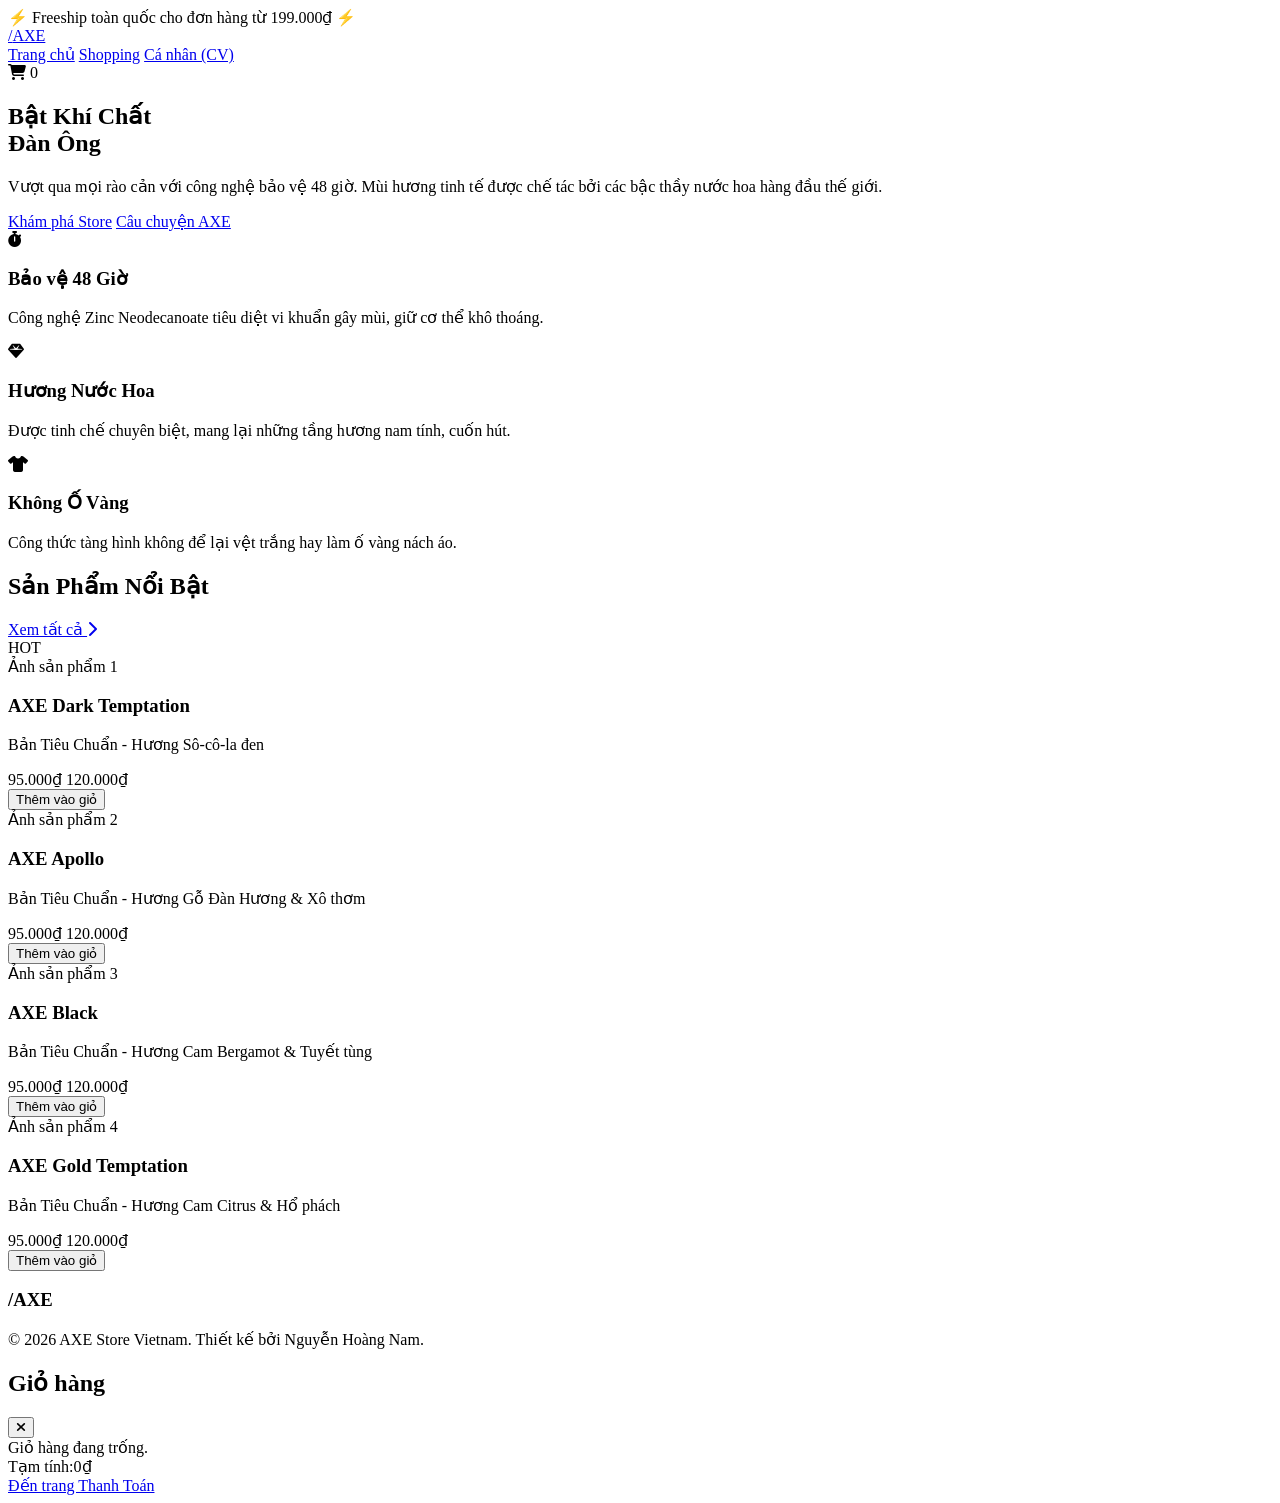
==== commit 90a877c5: "Update index.html" ====
--- a/index.html
+++ b/index.html
@@ -8,33 +8,18 @@
     <link href="https://fonts.googleapis.com/css2?family=Inter:wght@400;600;800;900&display=swap" rel="stylesheet">
     <link rel="stylesheet" href="https://cdnjs.cloudflare.com/ajax/libs/font-awesome/6.4.0/css/all.min.css">
     <script>
-        tailwind.config = { 
-            theme: { 
-                extend: { 
-                    colors: { primary: '#ccff00', dark: '#0a0a0a', card: '#111111' }, 
-                    fontFamily: { sans: ['Inter', 'sans-serif'] } 
-                } 
-            } 
-        }
+        tailwind.config = { theme: { extend: { colors: { primary: '#ccff00', dark: '#0a0a0a', card: '#111111' }, fontFamily: { sans: ['Inter', 'sans-serif'] } } } }
     </script>
     <style>
-        ::-webkit-scrollbar { width: 8px; }
-        ::-webkit-scrollbar-track { background: #0a0a0a; }
-        ::-webkit-scrollbar-thumb { background: #333; border-radius: 4px; }
-        ::-webkit-scrollbar-thumb:hover { background: #ccff00; }
-        ::selection { background-color: #ccff00; color: #000; }
+        ::-webkit-scrollbar { width: 8px; } ::-webkit-scrollbar-track { background: #0a0a0a; } ::-webkit-scrollbar-thumb { background: #333; border-radius: 4px; } ::-webkit-scrollbar-thumb:hover { background: #ccff00; } ::selection { background-color: #ccff00; color: #000; }
     </style>
 </head>
 <body class="bg-dark text-white font-sans antialiased overflow-x-hidden">
 
-    <div class="bg-primary text-black text-center py-2 text-xs md:text-sm font-bold tracking-widest uppercase z-50 relative">
-        ⚡ Freeship toàn quốc cho đơn hàng từ 199.000₫ ⚡
-    </div>
+    <div class="bg-primary text-black text-center py-2 text-xs md:text-sm font-bold tracking-widest uppercase z-50 relative">⚡ Freeship toàn quốc cho đơn hàng từ 199.000₫ ⚡</div>
 
     <nav id="navbar" class="fixed w-full z-40 transition-all duration-300 bg-dark/95 backdrop-blur-md border-b border-neutral-800 py-4 px-6 md:px-12 flex justify-between items-center top-[32px] md:top-[36px]">
-        <a href="index.html" class="text-2xl font-black tracking-wider flex items-center gap-2 text-white">
-            <span class="text-primary text-3xl">/</span>AXE
-        </a>
+        <a href="index.html" class="text-2xl font-black tracking-wider flex items-center gap-2 text-white"><span class="text-primary text-3xl">/</span>AXE</a>
         <div class="hidden md:flex gap-8 text-sm font-bold uppercase tracking-widest text-neutral-400">
             <a href="index.html" class="text-primary border-b-2 border-primary pb-1">Trang chủ</a>
             <a href="shopping.html" class="hover:text-primary transition-colors">Shopping</a>
@@ -50,243 +35,146 @@
         <div class="absolute inset-0 bg-[url('https://images.unsplash.com/photo-1617127365659-c47fa864d8bc?q=80&w=1920&auto=format&fit=crop')] bg-cover bg-center bg-fixed opacity-50"></div>
         <div class="absolute inset-0 bg-gradient-to-t from-dark via-transparent to-transparent"></div>
         <div class="relative z-10 max-w-5xl mx-auto px-6 mt-20">
-            <h1 class="text-5xl md:text-8xl font-black uppercase mb-6 leading-none text-white tracking-tighter">
-                Bật Khí Chất <br><span class="text-primary">Đàn Ông</span>
-            </h1>
-            <p class="text-lg md:text-xl text-neutral-300 mb-10 max-w-2xl mx-auto font-medium">
-                Vượt qua mọi rào cản với công nghệ bảo vệ 48 giờ. Mùi hương tinh tế được chế tác bởi các bậc thầy nước hoa hàng đầu thế giới.
-            </p>
+            <h1 class="text-5xl md:text-8xl font-black uppercase mb-6 leading-none text-white tracking-tighter">Bật Khí Chất <br><span class="text-primary">Đàn Ông</span></h1>
+            <p class="text-lg md:text-xl text-neutral-300 mb-10 max-w-2xl mx-auto font-medium">Vượt qua mọi rào cản với công nghệ bảo vệ 48 giờ. Mùi hương tinh tế được chế tác bởi các bậc thầy nước hoa hàng đầu thế giới.</p>
             <div class="flex flex-col sm:flex-row gap-4 justify-center">
-                <a href="shopping.html" class="inline-block bg-primary text-black font-black uppercase tracking-widest px-10 py-4 rounded hover:bg-white transition-all">
-                    Khám phá Store
-                </a>
-                <a href="#story" class="inline-block border-2 border-neutral-500 text-white font-bold uppercase tracking-widest px-10 py-4 rounded hover:border-primary hover:text-primary transition-all">
-                    Câu chuyện AXE
-                </a>
+                <a href="shopping.html" class="inline-block bg-primary text-black font-black uppercase tracking-widest px-10 py-4 rounded hover:bg-white transition-all">Khám phá Store</a>
+                <a href="#story" class="inline-block border-2 border-neutral-500 text-white font-bold uppercase tracking-widest px-10 py-4 rounded hover:border-primary hover:text-primary transition-all">Câu chuyện AXE</a>
             </div>
         </div>
     </section>
 
     <section class="py-20 px-6 bg-card border-y border-neutral-800 relative z-20">
         <div class="max-w-7xl mx-auto grid grid-cols-1 md:grid-cols-3 gap-12 text-center">
-            <div class="p-6">
-                <div class="text-5xl mb-6 text-primary"><i class="fa-solid fa-stopwatch"></i></div>
-                <h3 class="text-xl font-black uppercase mb-3 text-white tracking-wide">Bảo vệ 48 Giờ</h3>
-                <p class="text-neutral-400">Công nghệ Zinc Neodecanoate tiêu diệt vi khuẩn gây mùi, giữ cơ thể luôn sảng khoái và khô thoáng.</p>
-            </div>
-            <div class="p-6">
-                <div class="text-5xl mb-6 text-primary"><i class="fa-solid fa-gem"></i></div>
-                <h3 class="text-xl font-black uppercase mb-3 text-white tracking-wide">Hương Nước Hoa</h3>
-                <p class="text-neutral-400">Được tinh chế chuyên biệt, mang lại những tầng hương nam tính, cuốn hút và đẳng cấp như nước hoa đắt tiền.</p>
-            </div>
-            <div class="p-6">
-                <div class="text-5xl mb-6 text-primary"><i class="fa-solid fa-shirt"></i></div>
-                <h3 class="text-xl font-black uppercase mb-3 text-white tracking-wide">Không Ố Vàng</h3>
-                <p class="text-neutral-400">Tự tin diện mọi trang phục yêu thích. Công thức tàng hình không để lại vệt trắng hay làm ố vàng nách áo.</p>
-            </div>
-        </div>
-    </section>
-
-    <section id="story" class="py-24 px-6 max-w-7xl mx-auto">
-        <div class="flex flex-col md:flex-row items-center gap-16">
-            <div class="w-full md:w-1/2">
-                <img src="https://images.unsplash.com/photo-1520699049698-acd2fce18736?q=80&w=1000&auto=format&fit=crop" alt="AXE Lifestyle" class="w-full rounded-lg shadow-2xl grayscale hover:grayscale-0 transition-all duration-700">
-            </div>
-            <div class="w-full md:w-1/2">
-                <h2 class="text-sm font-bold text-primary uppercase tracking-widest mb-2">Ra đời tại Pháp (1983)</h2>
-                <h3 class="text-4xl font-black uppercase mb-6 leading-tight text-white">Sự Tự Tin Là <br>Vũ Khí Sắc Bén Nhất</h3>
-                <p class="text-neutral-400 mb-6 text-lg">Chúng tôi tin rằng sự quyến rũ thực sự của một người đàn ông đến từ sự tự tin vào chính bản thân mình. Không cần phải cố gắng trở thành một ai khác.</p>
-                <p class="text-neutral-400 mb-8 text-lg">AXE đồng hành cùng bạn trong hành trình phá vỡ những định kiến, thể hiện cá tính riêng và làm chủ mọi cuộc chơi. Bạn chỉ cần là chính bạn, phần còn lại hãy để AXE lo.</p>
-                <a href="shopping.html" class="inline-flex items-center gap-2 text-primary font-bold uppercase hover:text-white transition-colors">
-                    Trải nghiệm sản phẩm <i class="fa-solid fa-arrow-right"></i>
-                </a>
-            </div>
+            <div class="p-6"><div class="text-5xl mb-6 text-primary"><i class="fa-solid fa-stopwatch"></i></div><h3 class="text-xl font-black uppercase mb-3 tracking-wide">Bảo vệ 48 Giờ</h3><p class="text-neutral-400">Công nghệ Zinc Neodecanoate tiêu diệt vi khuẩn gây mùi, giữ cơ thể khô thoáng.</p></div>
+            <div class="p-6"><div class="text-5xl mb-6 text-primary"><i class="fa-solid fa-gem"></i></div><h3 class="text-xl font-black uppercase mb-3 tracking-wide">Hương Nước Hoa</h3><p class="text-neutral-400">Được tinh chế chuyên biệt, mang lại những tầng hương nam tính, cuốn hút.</p></div>
+            <div class="p-6"><div class="text-5xl mb-6 text-primary"><i class="fa-solid fa-shirt"></i></div><h3 class="text-xl font-black uppercase mb-3 tracking-wide">Không Ố Vàng</h3><p class="text-neutral-400">Công thức tàng hình không để lại vệt trắng hay làm ố vàng nách áo.</p></div>
         </div>
     </section>
 
     <section class="py-24 px-6 bg-card border-t border-neutral-800">
         <div class="max-w-7xl mx-auto">
             <div class="flex justify-between items-end mb-12">
-                <div>
-                    <h2 class="text-3xl md:text-4xl font-black uppercase tracking-wider text-white">Sản Phẩm <span class="text-primary">Nổi Bật</span></h2>
-                </div>
-                <a href="shopping.html" class="hidden md:block text-neutral-400 hover:text-primary font-bold uppercase text-sm tracking-widest transition-colors">
-                    Xem tất cả <i class="fa-solid fa-chevron-right ml-1"></i>
-                </a>
+                <h2 class="text-3xl md:text-4xl font-black uppercase tracking-wider">Sản Phẩm <span class="text-primary">Nổi Bật</span></h2>
+                <a href="shopping.html" class="hidden md:block text-neutral-400 hover:text-primary font-bold uppercase text-sm tracking-widest">Xem tất cả <i class="fa-solid fa-chevron-right ml-1"></i></a>
             </div>
-
-            <div id="featured-products" class="grid grid-cols-1 sm:grid-cols-2 lg:grid-cols-4 gap-8">
-                </div>
-            
-            <div class="mt-10 text-center md:hidden">
-                <a href="shopping.html" class="inline-block w-full border border-neutral-600 text-white font-bold py-3 uppercase rounded hover:border-primary hover:text-primary">Xem tất cả</a>
-            </div>
+            <div id="featured-products" class="grid grid-cols-1 sm:grid-cols-2 lg:grid-cols-4 gap-8"></div>
         </div>
     </section>
 
-    <section class="py-24 px-6 max-w-7xl mx-auto text-center">
-        <h2 class="text-3xl font-black uppercase tracking-wider mb-16 text-white">Được Tin Dùng Bởi <br><span class="text-primary">Hàng Triệu Nam Giới</span></h2>
-        <div class="grid grid-cols-1 md:grid-cols-3 gap-8">
-            <div class="bg-card p-8 rounded-lg border border-neutral-800 text-left relative">
-                <div class="text-primary text-4xl absolute top-4 right-6 opacity-20"><i class="fa-solid fa-quote-right"></i></div>
-                <div class="flex text-primary mb-4 text-sm"><i class="fa-solid fa-star"></i><i class="fa-solid fa-star"></i><i class="fa-solid fa-star"></i><i class="fa-solid fa-star"></i><i class="fa-solid fa-star"></i></div>
-                <p class="text-neutral-300 mb-6 font-medium leading-relaxed">"Mùi Dark Temptation thực sự cuốn hút. Đi làm cả ngày dài, đến tối đi tập gym xong vẫn cảm thấy cơ thể khô thoáng và thoang thoảng mùi chocolate."</p>
-                <div class="font-bold text-white uppercase tracking-wider text-sm">- Minh Tuấn, Đà Nẵng</div>
-            </div>
-            <div class="bg-card p-8 rounded-lg border border-neutral-800 text-left relative">
-                <div class="text-primary text-4xl absolute top-4 right-6 opacity-20"><i class="fa-solid fa-quote-right"></i></div>
-                <div class="flex text-primary mb-4 text-sm"><i class="fa-solid fa-star"></i><i class="fa-solid fa-star"></i><i class="fa-solid fa-star"></i><i class="fa-solid fa-star"></i><i class="fa-solid fa-star"></i></div>
-                <p class="text-neutral-300 mb-6 font-medium leading-relaxed">"Sản phẩm chân ái của mình. Điều mình thích nhất là xịt vào áo sơ mi trắng đi làm không hề bị ố vàng nách áo như các loại lăn khử mùi khác."</p>
-                <div class="font-bold text-white uppercase tracking-wider text-sm">- Hoàng Bách, Hà Nội</div>
-            </div>
-            <div class="bg-card p-8 rounded-lg border border-neutral-800 text-left relative">
-                <div class="text-primary text-4xl absolute top-4 right-6 opacity-20"><i class="fa-solid fa-quote-right"></i></div>
-                <div class="flex text-primary mb-4 text-sm"><i class="fa-solid fa-star"></i><i class="fa-solid fa-star"></i><i class="fa-solid fa-star"></i><i class="fa-solid fa-star"></i><i class="fa-solid fa-star-half-stroke"></i></div>
-                <p class="text-neutral-300 mb-6 font-medium leading-relaxed">"Apollo có mùi cực kỳ nam tính và mát mẻ. Rất hợp dùng cho những ngày hè nắng nóng ở Sài Gòn. Xịt một phát là tỉnh táo ngay."</p>
-                <div class="font-bold text-white uppercase tracking-wider text-sm">- Trần Nam, TP.HCM</div>
-            </div>
-        </div>
-    </section>
-
-    <section class="py-20 px-6 border-t border-neutral-800 bg-card">
-        <div class="max-w-3xl mx-auto text-center">
-            <h2 class="text-2xl font-black uppercase mb-4 text-white">Trở Thành Khách Hàng VIP</h2>
-            <p class="text-neutral-400 mb-8">Đăng ký email để nhận ngay voucher giảm giá 20% cho đơn hàng đầu tiên và cập nhật sớm nhất các bộ sưu tập giới hạn.</p>
-            <div class="flex flex-col sm:flex-row gap-2 justify-center">
-                <input type="email" placeholder="Nhập địa chỉ email của bạn..." class="px-6 py-4 bg-dark border border-neutral-700 text-white rounded focus:outline-none focus:border-primary w-full sm:w-2/3">
-                <button class="px-8 py-4 bg-primary text-black font-black uppercase rounded hover:bg-white transition-colors w-full sm:w-auto">Đăng Ký</button>
-            </div>
-        </div>
-    </section>
-
-    <footer class="bg-dark text-neutral-400 py-16 px-6 border-t border-neutral-900 text-sm">
-        <div class="max-w-7xl mx-auto grid grid-cols-1 md:grid-cols-4 gap-12 mb-12">
-            <div class="col-span-1 md:col-span-2">
-                <h3 class="text-2xl font-black text-white tracking-widest mb-4 flex items-center gap-2">
-                    <span class="text-primary">/</span>AXE
-                </h3>
-                <p class="mb-6 max-w-sm">Thương hiệu xịt khử mùi nam bán chạy số 1 toàn cầu. Khẳng định khí chất, bứt phá giới hạn.</p>
-                <div class="flex gap-4">
-                    <a href="#" class="w-10 h-10 rounded-full bg-card flex items-center justify-center hover:bg-primary hover:text-black transition-colors"><i class="fa-brands fa-facebook-f"></i></a>
-                    <a href="#" class="w-10 h-10 rounded-full bg-card flex items-center justify-center hover:bg-primary hover:text-black transition-colors"><i class="fa-brands fa-instagram"></i></a>
-                    <a href="#" class="w-10 h-10 rounded-full bg-card flex items-center justify-center hover:bg-primary hover:text-black transition-colors"><i class="fa-brands fa-youtube"></i></a>
-                </div>
-            </div>
-            <div>
-                <h4 class="text-white font-bold uppercase tracking-wider mb-4">Sản Phẩm</h4>
-                <ul class="space-y-2">
-                    <li><a href="shopping.html" class="hover:text-primary transition-colors">Best Sellers</a></li>
-                    <li><a href="shopping.html" class="hover:text-primary transition-colors">Bộ Sưu Tập Mới</a></li>
-                    <li><a href="shopping.html" class="hover:text-primary transition-colors">Combo Tiết Kiệm</a></li>
-                </ul>
-            </div>
-            <div>
-                <h4 class="text-white font-bold uppercase tracking-wider mb-4">Hỗ Trợ</h4>
-                <ul class="space-y-2">
-                    <li><a href="#" class="hover:text-primary transition-colors">Chính Sách Đổi Trả</a></li>
-                    <li><a href="#" class="hover:text-primary transition-colors">Bảo Mật Thông Tin</a></li>
-                    <li><a href="cv.html" class="hover:text-primary transition-colors">Liên Hệ Đội Ngũ</a></li>
-                </ul>
-            </div>
-        </div>
-        <div class="max-w-7xl mx-auto border-t border-neutral-800 pt-8 flex flex-col md:flex-row justify-between items-center gap-4 text-xs text-neutral-500">
-            <div>&copy; 2026 AXE Store Vietnam. All rights reserved.</div>
-            <div>Thiết kế và quản trị bởi Nguyễn Hoàng Nam.</div>
+    <footer class="bg-dark text-neutral-400 py-12 px-6 border-t border-neutral-900 text-sm text-center">
+        <div class="max-w-4xl mx-auto">
+            <h3 class="text-2xl font-black text-white tracking-widest mb-4"><span class="text-primary">/</span>AXE</h3>
+            <p>&copy; 2026 AXE Store Vietnam. Thiết kế bởi Nguyễn Hoàng Nam.</p>
         </div>
     </footer>
 
     <div id="overlay" class="fixed inset-0 bg-dark/80 z-50 hidden opacity-0 transition-opacity duration-300" onclick="toggleCart()"></div>
-
     <div id="cart-sidebar" class="fixed top-0 right-0 h-full w-full sm:w-[400px] bg-card shadow-2xl z-[60] transform translate-x-full transition-transform duration-300 flex flex-col border-l border-neutral-800">
-        <div class="flex justify-between items-center p-6 border-b border-neutral-800">
-            <h2 class="text-xl font-black uppercase text-white tracking-wide">Giỏ hàng</h2>
-            <button onclick="toggleCart()" class="text-neutral-400 hover:text-red-500 text-2xl transition-colors"><i class="fa-solid fa-xmark"></i></button>
-        </div>
+        <div class="flex justify-between items-center p-6 border-b border-neutral-800"><h2 class="text-xl font-black uppercase text-white">Giỏ hàng</h2><button onclick="toggleCart()" class="text-neutral-400 hover:text-red-500 text-2xl"><i class="fa-solid fa-xmark"></i></button></div>
         <div id="cart-items" class="flex-1 overflow-y-auto p-6 space-y-4"></div>
         <div class="p-6 border-t border-neutral-800 bg-dark">
-            <div class="flex justify-between items-center mb-6 text-lg font-bold text-white">
-                <span>Tạm tính:</span>
-                <span id="cart-total" class="text-primary text-xl">0₫</span>
-            </div>
-            <a href="shopping.html" class="block text-center w-full bg-primary text-black font-black py-4 rounded uppercase hover:bg-white transition-colors">
-                Tiến Hành Thanh Toán
-            </a>
+            <div class="flex justify-between items-center mb-6 text-lg font-bold text-white"><span>Tạm tính:</span><span id="cart-total" class="text-primary text-xl">0₫</span></div>
+            <a href="shopping.html" class="block text-center w-full bg-primary text-black font-black py-4 rounded uppercase hover:bg-white">Đến trang Thanh Toán</a>
         </div>
     </div>
 
     <script>
-        // 1. DATA GIỎ HÀNG (LocalStorage)
         let cart = JSON.parse(localStorage.getItem('axeCart')) || [];
         function saveCart() { localStorage.setItem('axeCart', JSON.stringify(cart)); }
 
-        // 2. DATA SẢN PHẨM HIỂN THỊ Ở TRANG CHỦ
-      const featuredProducts = [
-            { id: 1, name: "AXE Dark Temptation", price: 95000, img: "https://www.axe.com/content/dam/unilever/axe/vietnam/pack_shot/8934839154724-1215168-png.png", desc: "Bản Tiêu Chuẩn - Hương Sô-cô-la đen" },
-            { id: 2, name: "AXE Apollo", price: 95000, img: "https://www.axe.com/content/dam/unilever/axe/vietnam/pack_shot/8934839154687-1215160-png.png", desc: "Bản Tiêu Chuẩn - Hương Gỗ Đàn Hương" },
-            { id: 3, name: "AXE Ice Chill", price: 105000, img: "https://www.axe.com/content/dam/unilever/axe/vietnam/pack_shot/8934839154748-1215171-png.png", desc: "Bản Tươi Mát - Bạc Hà & Chanh Tuyết" },
-            { id: 4, name: "AXE Black", price: 95000, img: "https://www.axe.com/content/dam/unilever/axe/vietnam/pack_shot/8934839154700-1215164-png.png", desc: "Bản Tiêu Chuẩn - Hương Cam Bergamot" }
+        // Data 24 sản phẩm gốc chuẩn
+        const products = [
+            // TIER 1: BẢN TIÊU CHUẨN (95k)
+            { id: 1, name: "AXE Dark Temptation", price: 95000, oldPrice: 120000, badge: "HOT", img: "link_anh_1.jpg", desc: "Bản Tiêu Chuẩn - Hương Sô-cô-la đen" },
+            { id: 2, name: "AXE Apollo", price: 95000, oldPrice: 120000, badge: "", img: "link_anh_2.jpg", desc: "Bản Tiêu Chuẩn - Hương Gỗ Đàn Hương & Xô thơm" },
+            { id: 3, name: "AXE Black", price: 95000, oldPrice: 120000, badge: "", img: "link_anh_3.jpg", desc: "Bản Tiêu Chuẩn - Hương Cam Bergamot & Tuyết tùng" },
+            { id: 4, name: "AXE Gold Temptation", price: 95000, oldPrice: 120000, badge: "", img: "link_anh_4.jpg", desc: "Bản Tiêu Chuẩn - Hương Cam Citrus & Hổ phách" },
+            { id: 5, name: "AXE Excite", price: 95000, oldPrice: 120000, badge: "", img: "link_anh_5.jpg", desc: "Bản Tiêu Chuẩn - Hương Dừa & Tiêu đen" },
+            { id: 6, name: "AXE Click", price: 95000, oldPrice: 120000, badge: "", img: "link_anh_6.jpg", desc: "Bản Tiêu Chuẩn - Hương Gia Vị & Gỗ Ấm" },
+            { id: 7, name: "AXE Musk", price: 95000, oldPrice: 120000, badge: "", img: "link_anh_7.jpg", desc: "Bản Tiêu Chuẩn - Hương Xạ hương cổ điển" },
+            { id: 8, name: "AXE Marine", price: 95000, oldPrice: 120000, badge: "", img: "link_anh_8.jpg", desc: "Bản Tiêu Chuẩn - Hương Gió biển mát lạnh" },
+            
+            // TIER 2: BẢN TƯƠI MÁT/THỂ THAO (105k)
+            { id: 9, name: "AXE Ice Chill", price: 105000, oldPrice: 135000, badge: "COOL", img: "link_anh_9.jpg", desc: "Bản Tươi Mát - Bạc Hà & Chanh Tuyết" },
+            { id: 10, name: "AXE Sport Blast", price: 105000, oldPrice: 135000, badge: "", img: "link_anh_10.jpg", desc: "Bản Thể Thao - Cam quýt dồi dào năng lượng" },
+            { id: 11, name: "AXE Charge", price: 105000, oldPrice: 135000, badge: "", img: "link_anh_11.jpg", desc: "Bản Tươi Mát - Thảo mộc & Cam cay" },
+            { id: 12, name: "AXE You", price: 105000, oldPrice: 135000, badge: "", img: "link_anh_12.jpg", desc: "Bản Tươi Mát - Hổ phách & Vanilla ấm" },
+            { id: 13, name: "AXE Adrenaline", price: 105000, oldPrice: 135000, badge: "", img: "link_anh_13.jpg", desc: "Bản Thể Thao - Xạ hương lạnh & Gừng" },
+            { id: 14, name: "AXE Africa", price: 105000, oldPrice: 135000, badge: "BEST", img: "link_anh_14.jpg", desc: "Bản Tươi Mát - Vanilla & Hoa phong lữ" },
+            { id: 15, name: "AXE Cool Ocean", price: 105000, oldPrice: 135000, badge: "", img: "link_anh_15.jpg", desc: "Bản Tươi Mát - Bạc Hà hoang dã" },
+            { id: 16, name: "AXE Wild Spice", price: 105000, oldPrice: 135000, badge: "", img: "link_anh_16.jpg", desc: "Bản Tươi Mát - Gia vị phương Đông" },
+
+            // TIER 3: BẢN ĐẶC BIỆT/GIỚI HẠN (115k)
+            { id: 17, name: "AXE Anarchy", price: 115000, oldPrice: 150000, badge: "LIMITED", img: "link_anh_17.jpg", desc: "Bản Giới Hạn - Lựu đỏ & Gỗ đàn hương" },
+            { id: 18, name: "AXE Peace", price: 115000, oldPrice: 150000, badge: "", img: "link_anh_18.jpg", desc: "Bản Đặc Biệt - Hoa Violet & Cam chanh" },
+            { id: 19, name: "AXE Collision", price: 115000, oldPrice: 150000, badge: "", img: "link_anh_19.jpg", desc: "Bản Đột Phá - Da thuộc & Bánh quy" },
+            { id: 20, name: "AXE Skate & Roses", price: 115000, oldPrice: 150000, badge: "LIMITED", img: "link_anh_20.jpg", desc: "Bản Giới Hạn - Hoa hồng bụi & Gỗ thông" },
+
+            // TIER 4: FINE FRAGRANCE - CAO CẤP (125k)
+            { id: 21, name: "AXE Aqua Bergamot", price: 125000, oldPrice: 165000, badge: "PREMIUM", img: "link_anh_21.jpg", desc: "Fine Fragrance - Nước hoa tinh dầu Bergamot" },
+            { id: 22, name: "AXE Blue Lavender", price: 125000, oldPrice: 165000, badge: "PREMIUM", img: "link_anh_22.jpg", desc: "Fine Fragrance - Oải hương xanh & Bạc Hà mát" },
+            { id: 23, name: "AXE Green Geranium", price: 125000, oldPrice: 165000, badge: "PREMIUM", img: "link_anh_23.jpg", desc: "Fine Fragrance - Hoa phong lữ & Gỗ tuyết tùng" },
+            { id: 24, name: "AXE Golden Mango", price: 125000, oldPrice: 165000, badge: "PREMIUM", img: "link_anh_24.jpg", desc: "Fine Fragrance - Xoài nhiệt đới & Vanilla" }
         ];
 
-        // 3. RENDER SẢN PHẨM Ở TRANG CHỦ
+        // Lấy 4 sản phẩm đầu tiên hiển thị trang chủ
+        const featuredProducts = products.slice(0, 4);
+
         const grid = document.getElementById('featured-products');
         featuredProducts.forEach(product => {
+            let badgeHtml = product.badge ? `<div class="absolute top-4 right-4 text-xs font-bold bg-primary text-black px-2 py-1 uppercase rounded z-10">${product.badge}</div>` : '';
+            let oldPriceHtml = product.oldPrice ? `<span class="text-neutral-500 line-through text-sm ml-2 font-normal">${product.oldPrice.toLocaleString('vi-VN')}₫</span>` : '';
             grid.innerHTML += `
-                <div class="bg-dark p-6 rounded-xl border border-neutral-800 hover:border-primary transition-all duration-300 flex flex-col justify-between group">
+                <div class="relative bg-dark p-6 rounded-xl border border-neutral-800 hover:border-primary transition-all duration-300 flex flex-col justify-between group">
+                    ${badgeHtml}
                     <div>
-                        <div class="absolute top-4 right-4 text-xs font-bold bg-primary text-black px-2 py-1 uppercase rounded z-10 hidden group-hover:block">Hot</div>
-                        <img src="${product.img}" class="w-full h-48 object-contain mb-6 group-hover:scale-105 transition-transform duration-500 relative">
+                        <div class="h-48 w-full mb-6 relative overflow-hidden bg-white/5 rounded flex items-center justify-center">
+                            <img src="${product.img}" alt="${product.name}" class="w-full h-full object-contain group-hover:scale-110 transition-transform duration-500 fallback-img">
+                            <span class="absolute text-neutral-600 text-xs hidden-if-img-loads">Ảnh sản phẩm ${product.id}</span>
+                        </div>
                         <h3 class="text-lg font-bold text-white mb-1">${product.name}</h3>
-                        <p class="text-sm text-neutral-500 mb-4">${product.desc}</p>
+                        <p class="text-sm text-neutral-500 mb-4 h-10">${product.desc}</p>
                     </div>
                     <div>
-                        <div class="text-2xl font-black text-primary mb-4">${product.price.toLocaleString('vi-VN')}₫</div>
-                        <button onclick="addToCart(${product.id}, this)" class="w-full bg-neutral-800 text-white font-bold py-3 uppercase rounded hover:bg-primary hover:text-black transition-colors">
-                            Thêm vào giỏ
-                        </button>
+                        <div class="text-2xl font-black text-primary mb-4 flex items-end">${product.price.toLocaleString('vi-VN')}₫ ${oldPriceHtml}</div>
+                        <button onclick="addToCart(${product.id}, this)" class="w-full bg-neutral-800 text-white font-bold py-3 uppercase rounded hover:bg-primary hover:text-black transition-colors">Thêm vào giỏ</button>
                     </div>
                 </div>`;
         });
 
-        // 4. LOGIC GIỎ HÀNG
+        // Xử lý lỗi ảnh (Hiện chữ thay thế nếu link ảnh chưa có thật)
+        document.querySelectorAll('.fallback-img').forEach(img => {
+            img.onerror = function() { this.style.display = 'none'; this.nextElementSibling.style.display = 'block'; };
+        });
+
         function addToCart(id, btnElement) {
-            const product = featuredProducts.find(p => p.id === id);
+            const product = products.find(p => p.id === id);
             const existingItem = cart.find(item => item.id === id);
-            if (existingItem) existingItem.qty += 1;
-            else cart.push({ ...product, qty: 1 });
-            
+            if (existingItem) existingItem.qty += 1; else cart.push({ ...product, qty: 1 });
             saveCart(); updateCartUI();
-
             const originalText = btnElement.innerText;
             btnElement.innerText = 'Đã Thêm ✓';
-            btnElement.classList.replace('bg-neutral-800', 'bg-white');
-            btnElement.classList.replace('text-white', 'text-black');
-            setTimeout(() => {
-                btnElement.innerText = originalText;
-                btnElement.classList.replace('bg-white', 'bg-neutral-800');
-                btnElement.classList.replace('text-black', 'text-white');
-            }, 1000);
-            
+            btnElement.classList.replace('bg-neutral-800', 'bg-white'); btnElement.classList.replace('text-white', 'text-black');
+            setTimeout(() => { btnElement.innerText = originalText; btnElement.classList.replace('bg-white', 'bg-neutral-800'); btnElement.classList.replace('text-black', 'text-white'); }, 1000);
             if(!document.getElementById('cart-sidebar').classList.contains('translate-x-0')) toggleCart();
         }
 
         function updateCartUI() {
             const cartItems = document.getElementById('cart-items');
             let total = 0, count = 0;
-
-            if(cart.length === 0) {
-                cartItems.innerHTML = '<div class="text-center text-neutral-600 mt-10">Giỏ hàng đang trống.</div>';
-            } else {
+            if(cart.length === 0) { cartItems.innerHTML = '<div class="text-center text-neutral-600 mt-10">Giỏ hàng đang trống.</div>'; } 
+            else {
                 cartItems.innerHTML = '';
                 cart.forEach((item, index) => {
                     total += item.price * item.qty; count += item.qty;
                     cartItems.innerHTML += `
                         <div class="flex items-center gap-4 bg-dark p-3 rounded-lg border border-neutral-800">
-                            <img src="${item.img}" class="w-16 h-16 object-contain bg-white rounded p-1">
-                            <div class="flex-1">
-                                <h4 class="font-bold text-sm text-white mb-1">${item.name}</h4>
-                                <div class="text-primary font-bold text-sm">${item.price.toLocaleString('vi-VN')}₫ <span class="text-neutral-500 font-normal">x${item.qty}</span></div>
+                            <div class="w-16 h-16 bg-white/10 rounded flex items-center justify-center overflow-hidden">
+                                <img src="${item.img}" class="w-full h-full object-contain p-1" onerror="this.style.display='none'">
                             </div>
-                            <button onclick="removeFromCart(${index})" class="text-neutral-600 hover:text-red-500 p-2 transition-colors"><i class="fa-solid fa-trash"></i></button>
+                            <div class="flex-1"><h4 class="font-bold text-sm text-white mb-1">${item.name}</h4><div class="text-primary font-bold text-sm">${item.price.toLocaleString('vi-VN')}₫ <span class="text-neutral-500 font-normal">x${item.qty}</span></div></div>
+                            <button onclick="removeFromCart(${index})" class="text-neutral-600 hover:text-red-500 p-2"><i class="fa-solid fa-trash"></i></button>
                         </div>`;
                 });
             }
@@ -294,36 +182,19 @@
             document.getElementById('cart-count').innerText = count;
         }
 
-        function removeFromCart(index) {
-            cart.splice(index, 1); saveCart(); updateCartUI();
+        function removeFromCart(index) { cart.splice(index, 1); saveCart(); updateCartUI(); }
+        function toggleCart() {
+            const sidebar = document.getElementById('cart-sidebar'); const overlay = document.getElementById('overlay');
+            sidebar.classList.toggle('translate-x-full'); sidebar.classList.toggle('translate-x-0');
+            if(sidebar.classList.contains('translate-x-0')) { overlay.classList.remove('hidden'); setTimeout(() => overlay.classList.remove('opacity-0'), 10); } 
+            else { overlay.classList.add('opacity-0'); setTimeout(() => overlay.classList.add('hidden'), 300); }
         }
 
-        function toggleCart() {
-            const sidebar = document.getElementById('cart-sidebar');
-            const overlay = document.getElementById('overlay');
-            sidebar.classList.toggle('translate-x-full');
-            sidebar.classList.toggle('translate-x-0');
-            if(sidebar.classList.contains('translate-x-0')) {
-                overlay.classList.remove('hidden'); setTimeout(() => overlay.classList.remove('opacity-0'), 10);
-            } else {
-                overlay.classList.add('opacity-0'); setTimeout(() => overlay.classList.add('hidden'), 300);
-            }
-        }
-
-        // SCROLL NAVBAR
         window.addEventListener('scroll', () => {
             const navbar = document.getElementById('navbar');
-            if (window.scrollY > 30) {
-                navbar.classList.add('shadow-md');
-                navbar.style.top = '0px';
-            } else {
-                navbar.classList.remove('shadow-md');
-                // Điều chỉnh top khi cuộn lên trên (nhường chỗ cho thanh Announcement)
-                navbar.style.top = window.innerWidth < 768 ? '32px' : '36px'; 
-            }
+            if (window.scrollY > 30) { navbar.classList.add('shadow-md'); navbar.style.top = '0px'; } 
+            else { navbar.classList.remove('shadow-md'); navbar.style.top = window.innerWidth < 768 ? '32px' : '36px'; }
         });
-
-        // INIT
         updateCartUI();
     </script>
 </body>
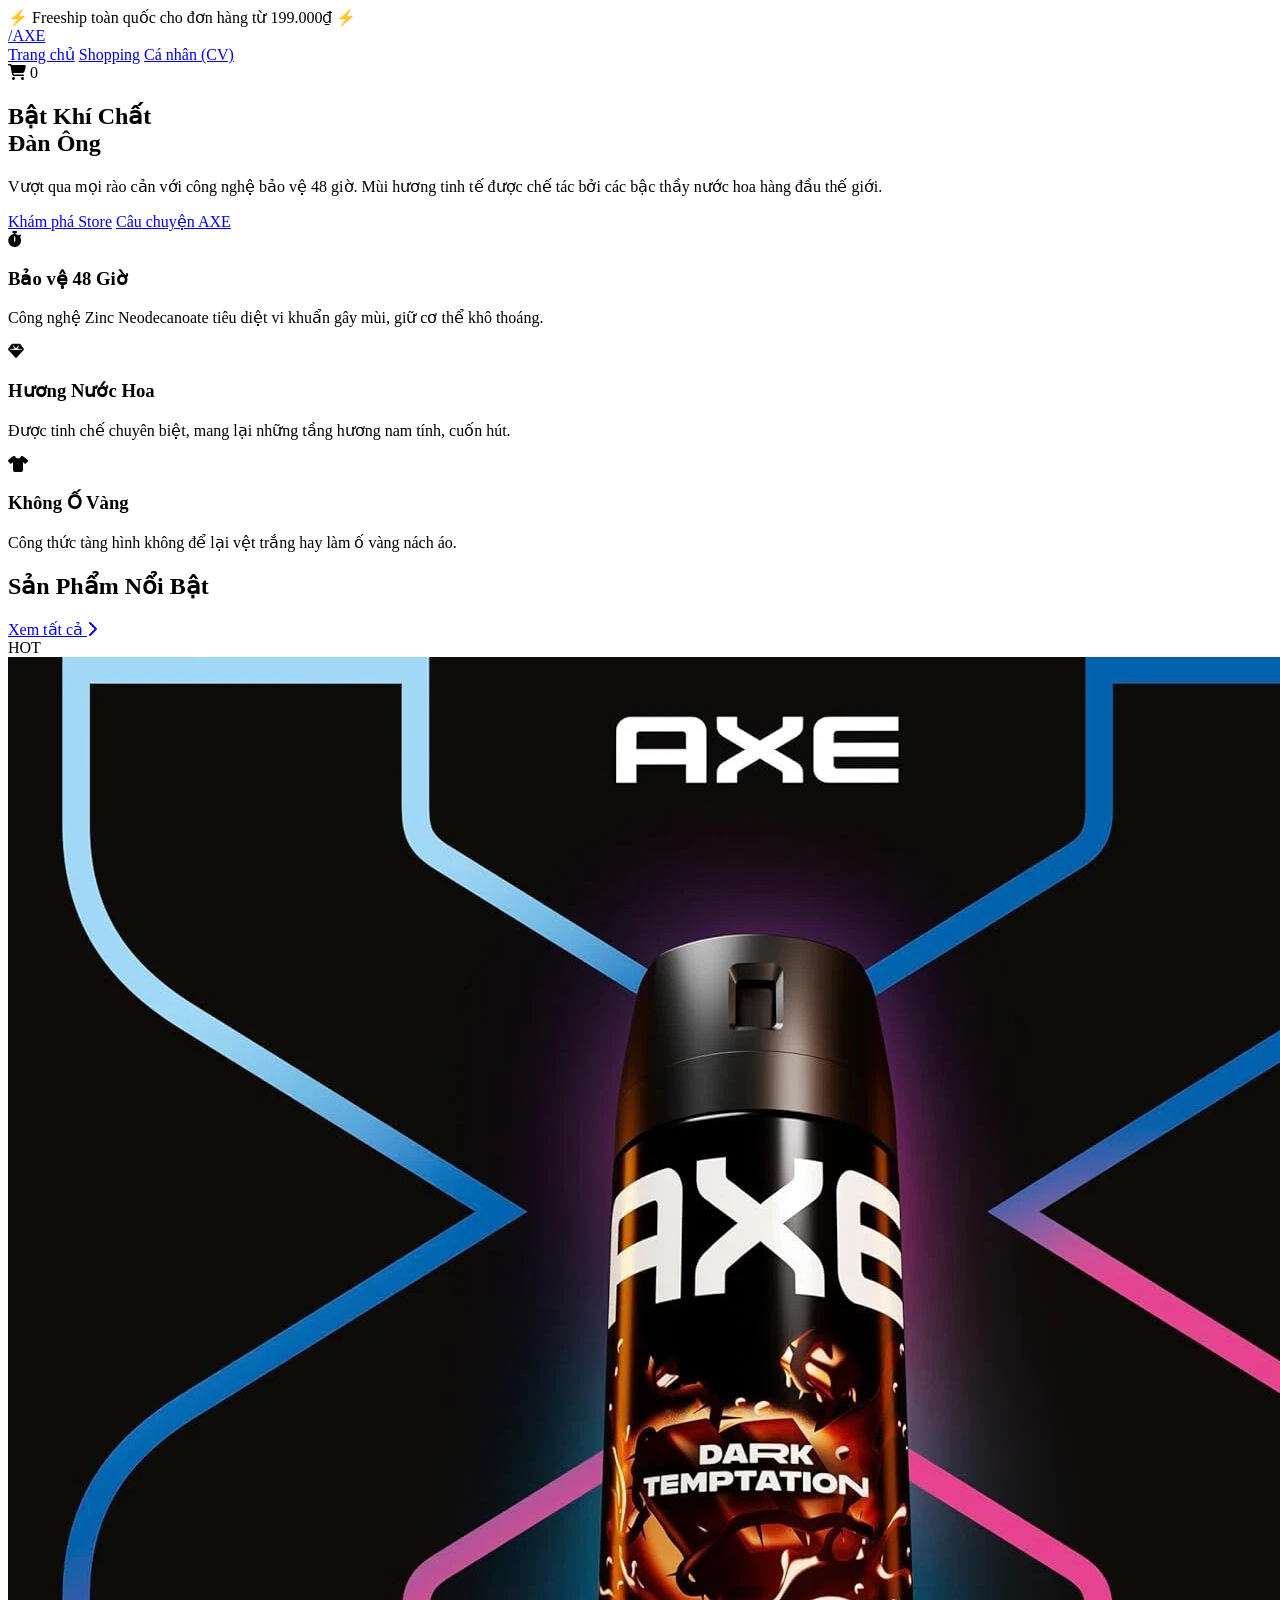
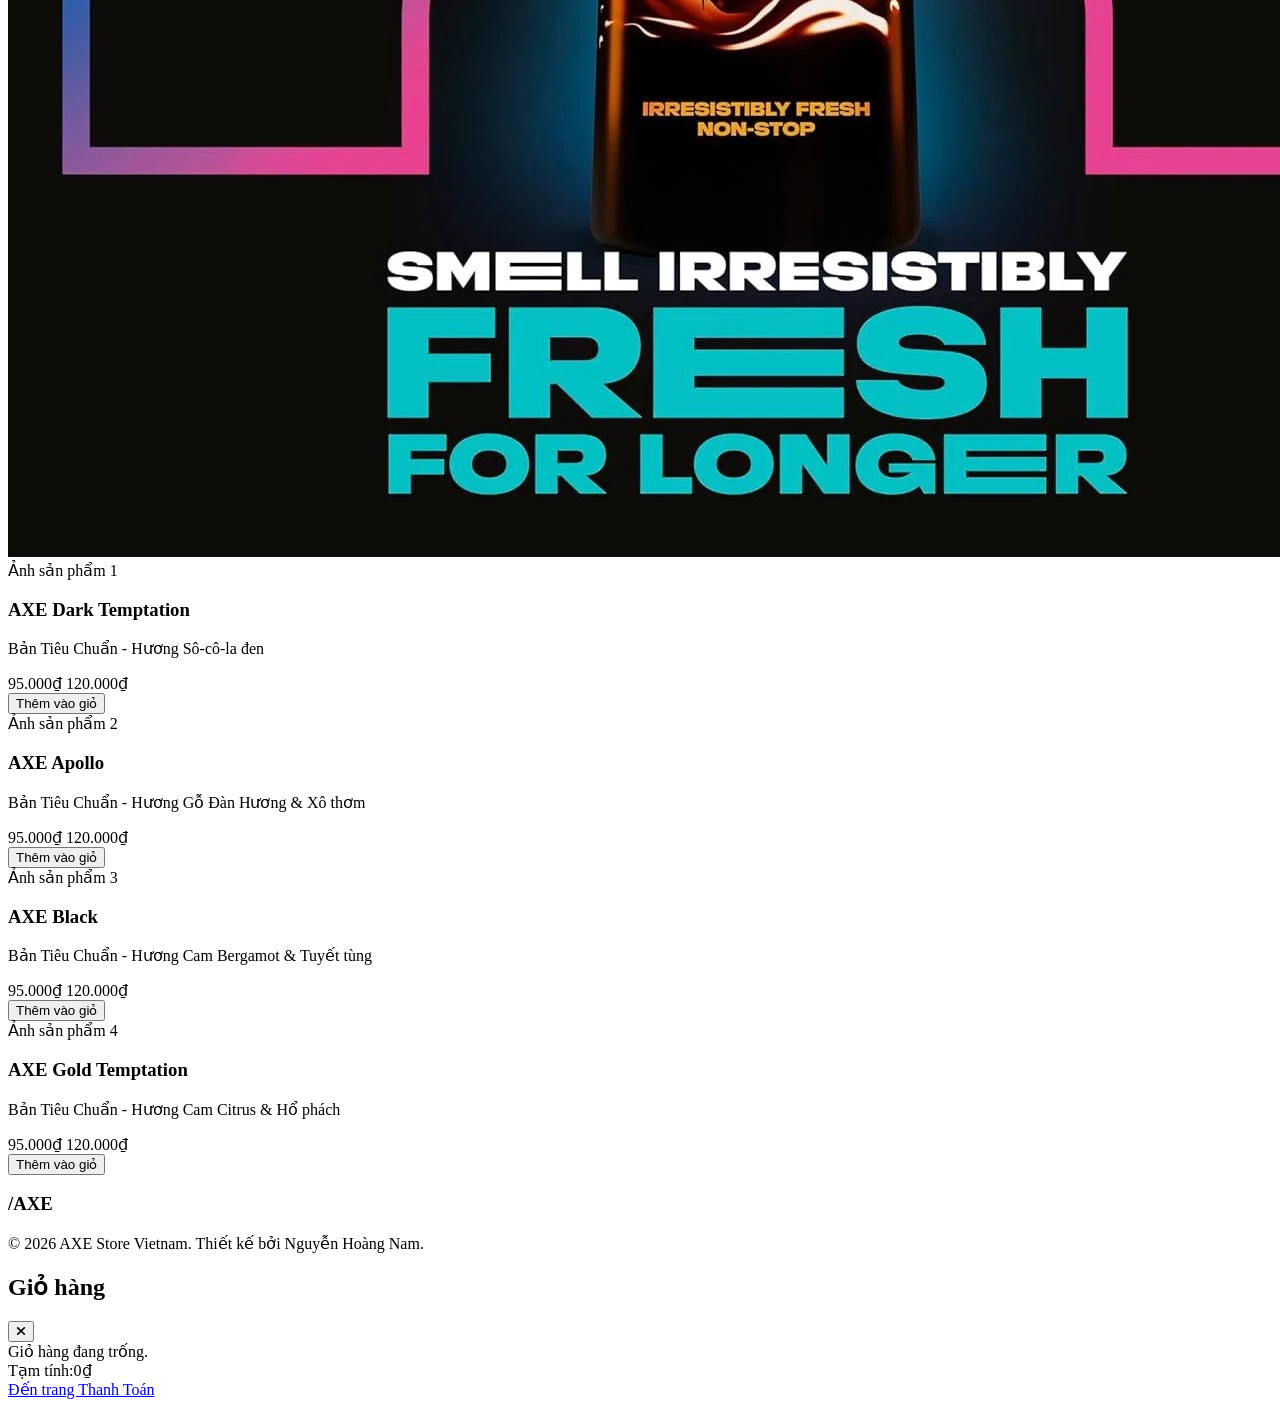
==== commit e3d377cb: "Update image paths for product entries in index.html" ====
--- a/index.html
+++ b/index.html
@@ -86,36 +86,36 @@
         // Data 24 sản phẩm gốc chuẩn
         const products = [
             // TIER 1: BẢN TIÊU CHUẨN (95k)
-            { id: 1, name: "AXE Dark Temptation", price: 95000, oldPrice: 120000, badge: "HOT", img: "link_anh_1.jpg", desc: "Bản Tiêu Chuẩn - Hương Sô-cô-la đen" },
-            { id: 2, name: "AXE Apollo", price: 95000, oldPrice: 120000, badge: "", img: "link_anh_2.jpg", desc: "Bản Tiêu Chuẩn - Hương Gỗ Đàn Hương & Xô thơm" },
-            { id: 3, name: "AXE Black", price: 95000, oldPrice: 120000, badge: "", img: "link_anh_3.jpg", desc: "Bản Tiêu Chuẩn - Hương Cam Bergamot & Tuyết tùng" },
-            { id: 4, name: "AXE Gold Temptation", price: 95000, oldPrice: 120000, badge: "", img: "link_anh_4.jpg", desc: "Bản Tiêu Chuẩn - Hương Cam Citrus & Hổ phách" },
-            { id: 5, name: "AXE Excite", price: 95000, oldPrice: 120000, badge: "", img: "link_anh_5.jpg", desc: "Bản Tiêu Chuẩn - Hương Dừa & Tiêu đen" },
-            { id: 6, name: "AXE Click", price: 95000, oldPrice: 120000, badge: "", img: "link_anh_6.jpg", desc: "Bản Tiêu Chuẩn - Hương Gia Vị & Gỗ Ấm" },
-            { id: 7, name: "AXE Musk", price: 95000, oldPrice: 120000, badge: "", img: "link_anh_7.jpg", desc: "Bản Tiêu Chuẩn - Hương Xạ hương cổ điển" },
-            { id: 8, name: "AXE Marine", price: 95000, oldPrice: 120000, badge: "", img: "link_anh_8.jpg", desc: "Bản Tiêu Chuẩn - Hương Gió biển mát lạnh" },
+            { id: 1, name: "AXE Dark Temptation", price: 95000, oldPrice: 120000, badge: "HOT", img: "image/1.webp", desc: "Bản Tiêu Chuẩn - Hương Sô-cô-la đen" },
+            { id: 2, name: "AXE Apollo", price: 95000, oldPrice: 120000, badge: "", img: "image/2.webp", desc: "Bản Tiêu Chuẩn - Hương Gỗ Đàn Hương & Xô thơm" },
+            { id: 3, name: "AXE Black", price: 95000, oldPrice: 120000, badge: "", img: "image/3.webp", desc: "Bản Tiêu Chuẩn - Hương Cam Bergamot & Tuyết tùng" },
+            { id: 4, name: "AXE Gold Temptation", price: 95000, oldPrice: 120000, badge: "", img: "image/4.webp", desc: "Bản Tiêu Chuẩn - Hương Cam Citrus & Hổ phách" },
+            { id: 5, name: "AXE Excite", price: 95000, oldPrice: 120000, badge: "", img: "image/5.webp", desc: "Bản Tiêu Chuẩn - Hương Dừa & Tiêu đen" },
+            { id: 6, name: "AXE Click", price: 95000, oldPrice: 120000, badge: "", img: "image/6.jpg", desc: "Bản Tiêu Chuẩn - Hương Gia Vị & Gỗ Ấm" },
+            { id: 7, name: "AXE Musk", price: 95000, oldPrice: 120000, badge: "", img: "image/7.jpg", desc: "Bản Tiêu Chuẩn - Hương Xạ hương cổ điển" },
+            { id: 8, name: "AXE Marine", price: 95000, oldPrice: 120000, badge: "", img: "image/8.webp", desc: "Bản Tiêu Chuẩn - Hương Gió biển mát lạnh" },
             
             // TIER 2: BẢN TƯƠI MÁT/THỂ THAO (105k)
-            { id: 9, name: "AXE Ice Chill", price: 105000, oldPrice: 135000, badge: "COOL", img: "link_anh_9.jpg", desc: "Bản Tươi Mát - Bạc Hà & Chanh Tuyết" },
-            { id: 10, name: "AXE Sport Blast", price: 105000, oldPrice: 135000, badge: "", img: "link_anh_10.jpg", desc: "Bản Thể Thao - Cam quýt dồi dào năng lượng" },
-            { id: 11, name: "AXE Charge", price: 105000, oldPrice: 135000, badge: "", img: "link_anh_11.jpg", desc: "Bản Tươi Mát - Thảo mộc & Cam cay" },
-            { id: 12, name: "AXE You", price: 105000, oldPrice: 135000, badge: "", img: "link_anh_12.jpg", desc: "Bản Tươi Mát - Hổ phách & Vanilla ấm" },
-            { id: 13, name: "AXE Adrenaline", price: 105000, oldPrice: 135000, badge: "", img: "link_anh_13.jpg", desc: "Bản Thể Thao - Xạ hương lạnh & Gừng" },
-            { id: 14, name: "AXE Africa", price: 105000, oldPrice: 135000, badge: "BEST", img: "link_anh_14.jpg", desc: "Bản Tươi Mát - Vanilla & Hoa phong lữ" },
-            { id: 15, name: "AXE Cool Ocean", price: 105000, oldPrice: 135000, badge: "", img: "link_anh_15.jpg", desc: "Bản Tươi Mát - Bạc Hà hoang dã" },
-            { id: 16, name: "AXE Wild Spice", price: 105000, oldPrice: 135000, badge: "", img: "link_anh_16.jpg", desc: "Bản Tươi Mát - Gia vị phương Đông" },
+            { id: 9, name: "AXE Ice Chill", price: 105000, oldPrice: 135000, badge: "COOL", img: "image/9.webp", desc: "Bản Tươi Mát - Bạc Hà & Chanh Tuyết" },
+            { id: 10, name: "AXE Sport Blast", price: 105000, oldPrice: 135000, badge: "", img: "image/10.webp", desc: "Bản Thể Thao - Cam quýt dồi dào năng lượng" },
+            { id: 11, name: "Axe Pulse", price: 105000, oldPrice: 135000, badge: "", img: "image/11.webp", desc: "Bản Tươi Mát - Thảo mộc & Cam cay" },
+            { id: 12, name: "AXE You", price: 105000, oldPrice: 135000, badge: "", img: "image/12.jpg", desc: "Bản Tươi Mát - Hổ phách & Vanilla ấm" },
+            { id: 13, name: "AXE Blue Lavender", price: 105000, oldPrice: 135000, badge: "", img: "image/13.webp", desc: "Bản Thể Thao - Xạ hương lạnh & Gừng" },
+            { id: 14, name: "AXE Africa", price: 105000, oldPrice: 135000, badge: "BEST", img: "image/14.webp", desc: "Bản Tươi Mát - Vanilla & Hoa phong lữ" },
+            { id: 15, name: "AXE Cool Ocean", price: 105000, oldPrice: 135000, badge: "", img: "image/15.jpg", desc: "Bản Tươi Mát - Bạc Hà hoang dã" },
+            { id: 16, name: "AXE Wild Spice", price: 105000, oldPrice: 135000, badge: "", img: "image/16.jpg", desc: "Bản Tươi Mát - Gia vị phương Đông" },
 
             // TIER 3: BẢN ĐẶC BIỆT/GIỚI HẠN (115k)
-            { id: 17, name: "AXE Anarchy", price: 115000, oldPrice: 150000, badge: "LIMITED", img: "link_anh_17.jpg", desc: "Bản Giới Hạn - Lựu đỏ & Gỗ đàn hương" },
-            { id: 18, name: "AXE Peace", price: 115000, oldPrice: 150000, badge: "", img: "link_anh_18.jpg", desc: "Bản Đặc Biệt - Hoa Violet & Cam chanh" },
-            { id: 19, name: "AXE Collision", price: 115000, oldPrice: 150000, badge: "", img: "link_anh_19.jpg", desc: "Bản Đột Phá - Da thuộc & Bánh quy" },
-            { id: 20, name: "AXE Skate & Roses", price: 115000, oldPrice: 150000, badge: "LIMITED", img: "link_anh_20.jpg", desc: "Bản Giới Hạn - Hoa hồng bụi & Gỗ thông" },
+            { id: 17, name: "AXE Anarchy", price: 115000, oldPrice: 150000, badge: "LIMITED", img: "image/17.jpg", desc: "Bản Giới Hạn - Lựu đỏ & Gỗ đàn hương" },
+            { id: 18, name: "AXE Peace", price: 115000, oldPrice: 150000, badge: "", img: "image/18.jpg", desc: "Bản Đặc Biệt - Hoa Violet & Cam chanh" },
+            { id: 19, name: "AXE Collision", price: 115000, oldPrice: 150000, badge: "", img: "image/19.jpg", desc: "Bản Đột Phá - Da thuộc & Bánh quy" },
+            { id: 20, name: "AXE Skate & Roses", price: 115000, oldPrice: 150000, badge: "LIMITED", img: "image/20.jpeg", desc: "Bản Giới Hạn - Hoa hồng bụi & Gỗ thông" },
 
             // TIER 4: FINE FRAGRANCE - CAO CẤP (125k)
-            { id: 21, name: "AXE Aqua Bergamot", price: 125000, oldPrice: 165000, badge: "PREMIUM", img: "link_anh_21.jpg", desc: "Fine Fragrance - Nước hoa tinh dầu Bergamot" },
-            { id: 22, name: "AXE Blue Lavender", price: 125000, oldPrice: 165000, badge: "PREMIUM", img: "link_anh_22.jpg", desc: "Fine Fragrance - Oải hương xanh & Bạc Hà mát" },
-            { id: 23, name: "AXE Green Geranium", price: 125000, oldPrice: 165000, badge: "PREMIUM", img: "link_anh_23.jpg", desc: "Fine Fragrance - Hoa phong lữ & Gỗ tuyết tùng" },
-            { id: 24, name: "AXE Golden Mango", price: 125000, oldPrice: 165000, badge: "PREMIUM", img: "link_anh_24.jpg", desc: "Fine Fragrance - Xoài nhiệt đới & Vanilla" }
+            { id: 21, name: "AXE Aqua Bergamot", price: 125000, oldPrice: 165000, badge: "PREMIUM", img: "image/21.webp", desc: "Fine Fragrance - Nước hoa tinh dầu Bergamot" },
+            { id: 22, name: "Axe Signature Champion", price: 125000, oldPrice: 165000, badge: "PREMIUM", img: "image/22.webp", desc: "Fine Fragrance - Oải hương xanh & Bạc Hà mát" },
+            { id: 23, name: "AXE Emerald Sage", price: 125000, oldPrice: 165000, badge: "PREMIUM", img: "image/23.webp", desc: "Fine Fragrance - Hoa phong lữ & Gỗ tuyết tùng" },
+            { id: 24, name: "AXE Golden Mango", price: 125000, oldPrice: 165000, badge: "PREMIUM", img: "image/24.webp", desc: "Fine Fragrance - Xoài nhiệt đới & Vanilla" }
         ];
 
         // Lấy 4 sản phẩm đầu tiên hiển thị trang chủ
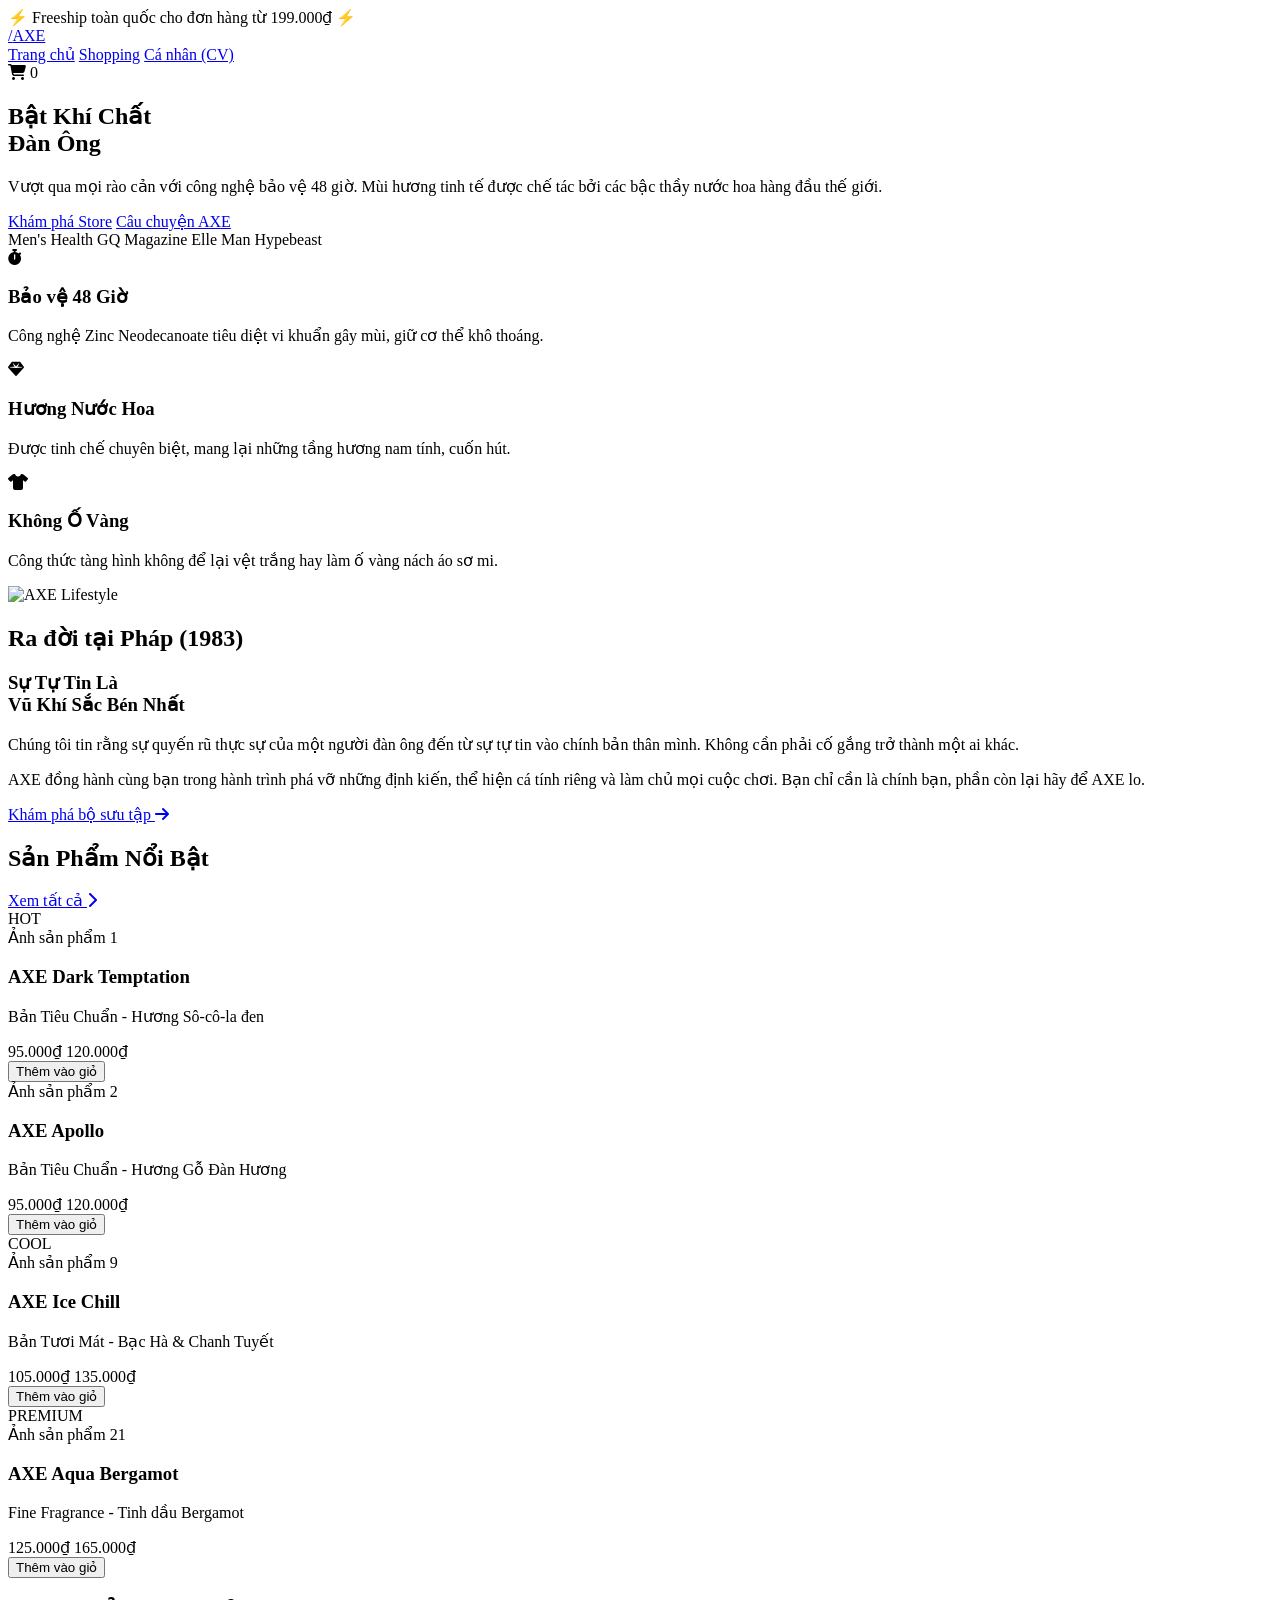
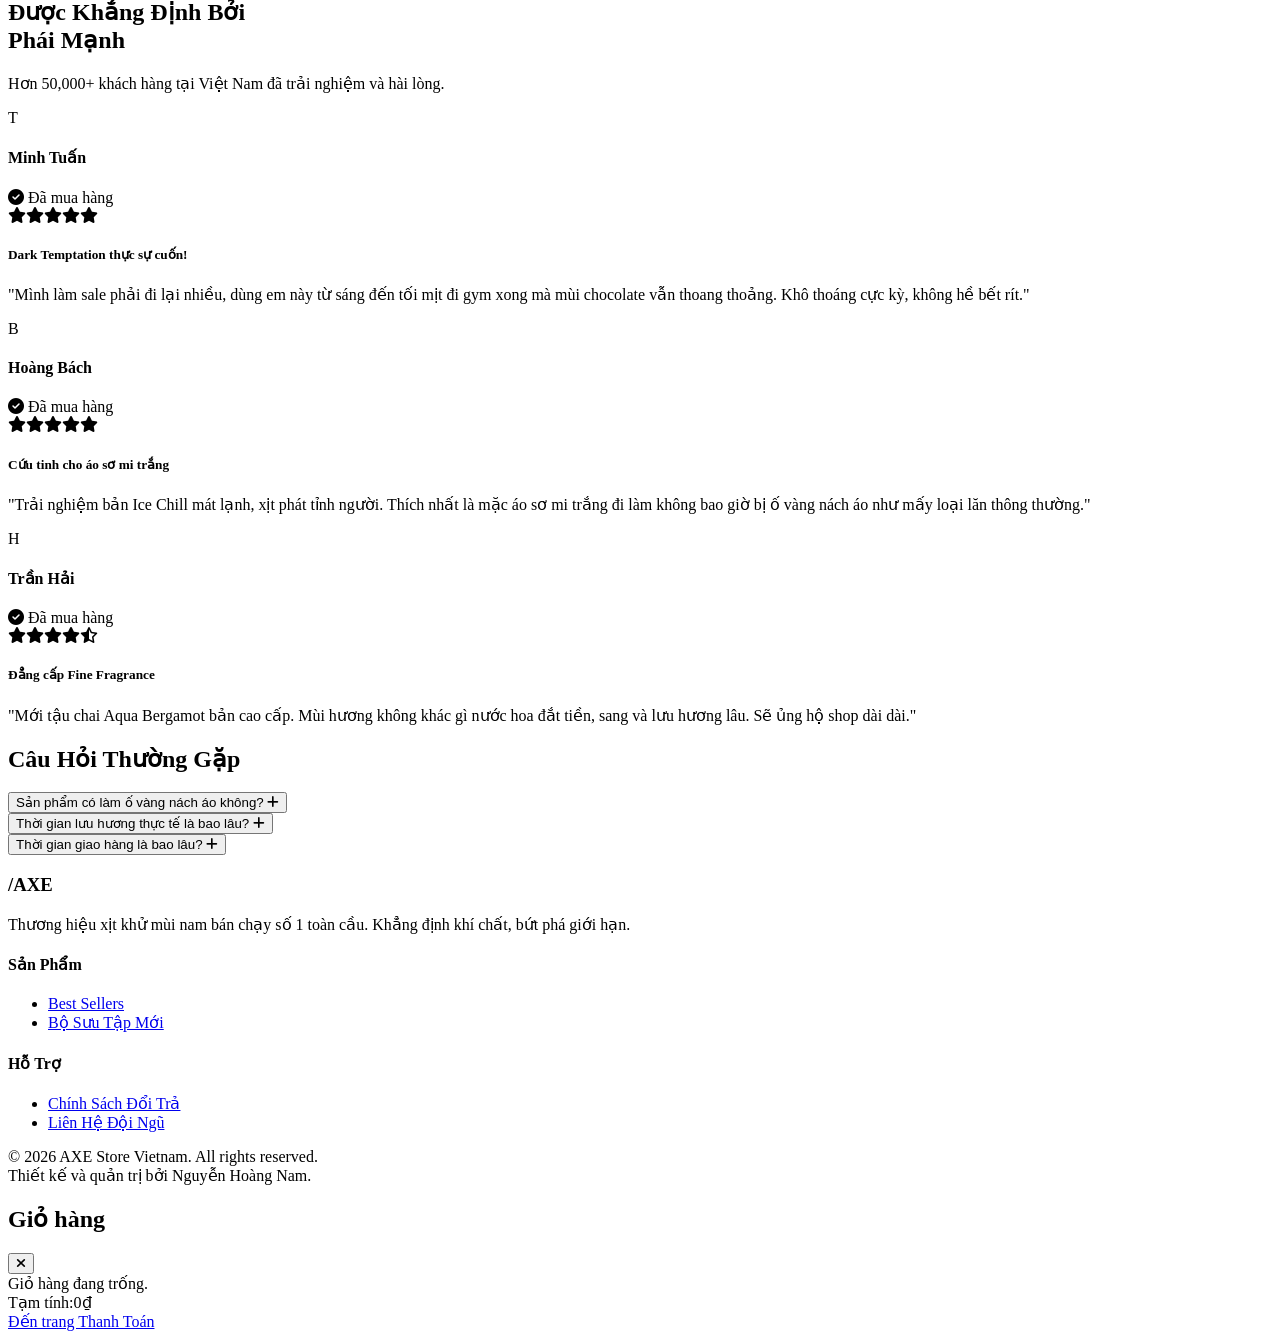
==== commit 20238bab: "Update index.html" ====
--- a/index.html
+++ b/index.html
@@ -12,6 +12,7 @@
     </script>
     <style>
         ::-webkit-scrollbar { width: 8px; } ::-webkit-scrollbar-track { background: #0a0a0a; } ::-webkit-scrollbar-thumb { background: #333; border-radius: 4px; } ::-webkit-scrollbar-thumb:hover { background: #ccff00; } ::selection { background-color: #ccff00; color: #000; }
+        .faq-content { max-height: 0; overflow: hidden; transition: max-height 0.3s ease-out; }
     </style>
 </head>
 <body class="bg-dark text-white font-sans antialiased overflow-x-hidden">
@@ -38,17 +39,44 @@
             <h1 class="text-5xl md:text-8xl font-black uppercase mb-6 leading-none text-white tracking-tighter">Bật Khí Chất <br><span class="text-primary">Đàn Ông</span></h1>
             <p class="text-lg md:text-xl text-neutral-300 mb-10 max-w-2xl mx-auto font-medium">Vượt qua mọi rào cản với công nghệ bảo vệ 48 giờ. Mùi hương tinh tế được chế tác bởi các bậc thầy nước hoa hàng đầu thế giới.</p>
             <div class="flex flex-col sm:flex-row gap-4 justify-center">
-                <a href="shopping.html" class="inline-block bg-primary text-black font-black uppercase tracking-widest px-10 py-4 rounded hover:bg-white transition-all">Khám phá Store</a>
+                <a href="shopping.html" class="inline-block bg-primary text-black font-black uppercase tracking-widest px-10 py-4 rounded hover:bg-white transition-all shadow-[0_0_15px_rgba(204,255,0,0.3)]">Khám phá Store</a>
                 <a href="#story" class="inline-block border-2 border-neutral-500 text-white font-bold uppercase tracking-widest px-10 py-4 rounded hover:border-primary hover:text-primary transition-all">Câu chuyện AXE</a>
             </div>
         </div>
     </section>
 
-    <section class="py-20 px-6 bg-card border-y border-neutral-800 relative z-20">
+    <section class="py-8 bg-card border-b border-neutral-800">
+        <div class="max-w-7xl mx-auto px-6 flex flex-wrap justify-center items-center gap-8 md:gap-16 opacity-50 grayscale">
+            <span class="text-xl font-black uppercase tracking-widest">Men's Health</span>
+            <span class="text-xl font-black uppercase tracking-widest">GQ Magazine</span>
+            <span class="text-xl font-black uppercase tracking-widest">Elle Man</span>
+            <span class="text-xl font-black uppercase tracking-widest">Hypebeast</span>
+        </div>
+    </section>
+
+    <section class="py-20 px-6 bg-dark border-b border-neutral-800 relative z-20">
         <div class="max-w-7xl mx-auto grid grid-cols-1 md:grid-cols-3 gap-12 text-center">
             <div class="p-6"><div class="text-5xl mb-6 text-primary"><i class="fa-solid fa-stopwatch"></i></div><h3 class="text-xl font-black uppercase mb-3 tracking-wide">Bảo vệ 48 Giờ</h3><p class="text-neutral-400">Công nghệ Zinc Neodecanoate tiêu diệt vi khuẩn gây mùi, giữ cơ thể khô thoáng.</p></div>
             <div class="p-6"><div class="text-5xl mb-6 text-primary"><i class="fa-solid fa-gem"></i></div><h3 class="text-xl font-black uppercase mb-3 tracking-wide">Hương Nước Hoa</h3><p class="text-neutral-400">Được tinh chế chuyên biệt, mang lại những tầng hương nam tính, cuốn hút.</p></div>
-            <div class="p-6"><div class="text-5xl mb-6 text-primary"><i class="fa-solid fa-shirt"></i></div><h3 class="text-xl font-black uppercase mb-3 tracking-wide">Không Ố Vàng</h3><p class="text-neutral-400">Công thức tàng hình không để lại vệt trắng hay làm ố vàng nách áo.</p></div>
+            <div class="p-6"><div class="text-5xl mb-6 text-primary"><i class="fa-solid fa-shirt"></i></div><h3 class="text-xl font-black uppercase mb-3 tracking-wide">Không Ố Vàng</h3><p class="text-neutral-400">Công thức tàng hình không để lại vệt trắng hay làm ố vàng nách áo sơ mi.</p></div>
+        </div>
+    </section>
+
+    <section id="story" class="py-24 px-6 max-w-7xl mx-auto">
+        <div class="flex flex-col md:flex-row items-center gap-16">
+            <div class="w-full md:w-1/2 relative">
+                <div class="absolute -inset-4 border-2 border-primary rounded-lg transform translate-x-4 translate-y-4 -z-10"></div>
+                <img src="image/axe.png?q=80&w=1000&auto=format&fit=crop" alt="AXE Lifestyle" class="w-full rounded-lg shadow-2xl grayscale hover:grayscale-0 transition-all duration-700">
+            </div>
+            <div class="w-full md:w-1/2">
+                <h2 class="text-sm font-bold text-primary uppercase tracking-widest mb-2">Ra đời tại Pháp (1983)</h2>
+                <h3 class="text-4xl font-black uppercase mb-6 leading-tight text-white">Sự Tự Tin Là <br>Vũ Khí Sắc Bén Nhất</h3>
+                <p class="text-neutral-400 mb-6 text-lg">Chúng tôi tin rằng sự quyến rũ thực sự của một người đàn ông đến từ sự tự tin vào chính bản thân mình. Không cần phải cố gắng trở thành một ai khác.</p>
+                <p class="text-neutral-400 mb-8 text-lg">AXE đồng hành cùng bạn trong hành trình phá vỡ những định kiến, thể hiện cá tính riêng và làm chủ mọi cuộc chơi. Bạn chỉ cần là chính bạn, phần còn lại hãy để AXE lo.</p>
+                <a href="shopping.html" class="inline-flex items-center gap-2 text-primary font-bold uppercase hover:text-white transition-colors border-b border-primary pb-1">
+                    Khám phá bộ sưu tập <i class="fa-solid fa-arrow-right"></i>
+                </a>
+            </div>
         </div>
     </section>
 
@@ -62,10 +90,126 @@
         </div>
     </section>
 
-    <footer class="bg-dark text-neutral-400 py-12 px-6 border-t border-neutral-900 text-sm text-center">
+    <section class="py-24 px-6 bg-dark border-t border-neutral-800">
+        <div class="max-w-7xl mx-auto">
+            <div class="text-center mb-16">
+                <h2 class="text-3xl md:text-4xl font-black uppercase tracking-wider mb-4">Được Khẳng Định Bởi <br><span class="text-primary">Phái Mạnh</span></h2>
+                <p class="text-neutral-400">Hơn 50,000+ khách hàng tại Việt Nam đã trải nghiệm và hài lòng.</p>
+            </div>
+            
+            <div class="grid grid-cols-1 md:grid-cols-3 gap-8">
+                <div class="bg-card p-8 rounded-xl border border-neutral-800 relative hover:border-primary transition-colors">
+                    <div class="flex items-center justify-between mb-6">
+                        <div class="flex items-center gap-4">
+                            <div class="w-12 h-12 bg-neutral-800 rounded-full flex items-center justify-center font-black text-primary text-xl">T</div>
+                            <div>
+                                <h4 class="font-bold text-white uppercase tracking-wide text-sm">Minh Tuấn</h4>
+                                <span class="text-xs text-green-400 flex items-center gap-1"><i class="fa-solid fa-circle-check"></i> Đã mua hàng</span>
+                            </div>
+                        </div>
+                        <div class="text-primary text-sm"><i class="fa-solid fa-star"></i><i class="fa-solid fa-star"></i><i class="fa-solid fa-star"></i><i class="fa-solid fa-star"></i><i class="fa-solid fa-star"></i></div>
+                    </div>
+                    <h5 class="font-bold text-white mb-2">Dark Temptation thực sự cuốn!</h5>
+                    <p class="text-neutral-400 text-sm leading-relaxed">"Mình làm sale phải đi lại nhiều, dùng em này từ sáng đến tối mịt đi gym xong mà mùi chocolate vẫn thoang thoảng. Khô thoáng cực kỳ, không hề bết rít."</p>
+                </div>
+                
+                <div class="bg-card p-8 rounded-xl border border-neutral-800 relative hover:border-primary transition-colors">
+                    <div class="flex items-center justify-between mb-6">
+                        <div class="flex items-center gap-4">
+                            <div class="w-12 h-12 bg-neutral-800 rounded-full flex items-center justify-center font-black text-primary text-xl">B</div>
+                            <div>
+                                <h4 class="font-bold text-white uppercase tracking-wide text-sm">Hoàng Bách</h4>
+                                <span class="text-xs text-green-400 flex items-center gap-1"><i class="fa-solid fa-circle-check"></i> Đã mua hàng</span>
+                            </div>
+                        </div>
+                        <div class="text-primary text-sm"><i class="fa-solid fa-star"></i><i class="fa-solid fa-star"></i><i class="fa-solid fa-star"></i><i class="fa-solid fa-star"></i><i class="fa-solid fa-star"></i></div>
+                    </div>
+                    <h5 class="font-bold text-white mb-2">Cứu tinh cho áo sơ mi trắng</h5>
+                    <p class="text-neutral-400 text-sm leading-relaxed">"Trải nghiệm bản Ice Chill mát lạnh, xịt phát tỉnh người. Thích nhất là mặc áo sơ mi trắng đi làm không bao giờ bị ố vàng nách áo như mấy loại lăn thông thường."</p>
+                </div>
+
+                <div class="bg-card p-8 rounded-xl border border-neutral-800 relative hover:border-primary transition-colors">
+                    <div class="flex items-center justify-between mb-6">
+                        <div class="flex items-center gap-4">
+                            <div class="w-12 h-12 bg-neutral-800 rounded-full flex items-center justify-center font-black text-primary text-xl">H</div>
+                            <div>
+                                <h4 class="font-bold text-white uppercase tracking-wide text-sm">Trần Hải</h4>
+                                <span class="text-xs text-green-400 flex items-center gap-1"><i class="fa-solid fa-circle-check"></i> Đã mua hàng</span>
+                            </div>
+                        </div>
+                        <div class="text-primary text-sm"><i class="fa-solid fa-star"></i><i class="fa-solid fa-star"></i><i class="fa-solid fa-star"></i><i class="fa-solid fa-star"></i><i class="fa-regular fa-star-half-stroke"></i></div>
+                    </div>
+                    <h5 class="font-bold text-white mb-2">Đẳng cấp Fine Fragrance</h5>
+                    <p class="text-neutral-400 text-sm leading-relaxed">"Mới tậu chai Aqua Bergamot bản cao cấp. Mùi hương không khác gì nước hoa đắt tiền, sang và lưu hương lâu. Sẽ ủng hộ shop dài dài."</p>
+                </div>
+            </div>
+        </div>
+    </section>
+
+    <section class="py-24 px-6 bg-card border-t border-neutral-800">
         <div class="max-w-4xl mx-auto">
-            <h3 class="text-2xl font-black text-white tracking-widest mb-4"><span class="text-primary">/</span>AXE</h3>
-            <p>&copy; 2026 AXE Store Vietnam. Thiết kế bởi Nguyễn Hoàng Nam.</p>
+            <h2 class="text-3xl font-black uppercase text-center mb-12 text-white">Câu Hỏi <span class="text-primary">Thường Gặp</span></h2>
+            
+            <div class="space-y-4">
+                <div class="border border-neutral-800 rounded-lg bg-dark">
+                    <button class="faq-btn w-full px-6 py-5 text-left flex justify-between items-center font-bold text-white focus:outline-none hover:text-primary transition-colors">
+                        Sản phẩm có làm ố vàng nách áo không?
+                        <i class="fa-solid fa-plus text-primary transition-transform duration-300"></i>
+                    </button>
+                    <div class="faq-content px-6">
+                        <p class="pb-5 text-neutral-400 text-sm leading-relaxed">Không. Xịt khử mùi AXE sử dụng công thức đột phá, không chứa muối nhôm gây hại, cam kết tàng hình trên da và tuyệt đối không để lại vệt trắng hay gây ố vàng trên áo sơ mi.</p>
+                    </div>
+                </div>
+
+                <div class="border border-neutral-800 rounded-lg bg-dark">
+                    <button class="faq-btn w-full px-6 py-5 text-left flex justify-between items-center font-bold text-white focus:outline-none hover:text-primary transition-colors">
+                        Thời gian lưu hương thực tế là bao lâu?
+                        <i class="fa-solid fa-plus text-primary transition-transform duration-300"></i>
+                    </button>
+                    <div class="faq-content px-6">
+                        <p class="pb-5 text-neutral-400 text-sm leading-relaxed">Với công nghệ Zinc Neodecanoate, sản phẩm giúp ngăn mùi cơ thể suốt 48 giờ. Về độ lưu hương, các tầng hương nước hoa của AXE có thể duy trì từ 8 - 12 tiếng tùy thuộc vào cường độ vận động và cơ địa mỗi người.</p>
+                    </div>
+                </div>
+
+                <div class="border border-neutral-800 rounded-lg bg-dark">
+                    <button class="faq-btn w-full px-6 py-5 text-left flex justify-between items-center font-bold text-white focus:outline-none hover:text-primary transition-colors">
+                        Thời gian giao hàng là bao lâu?
+                        <i class="fa-solid fa-plus text-primary transition-transform duration-300"></i>
+                    </button>
+                    <div class="faq-content px-6">
+                        <p class="pb-5 text-neutral-400 text-sm leading-relaxed">Đơn hàng nội thành (Hà Nội, TP.HCM, Đà Nẵng) sẽ nhận trong 1-2 ngày. Các tỉnh thành khác thời gian nhận hàng từ 3-4 ngày làm việc. Đặc biệt, freeship cho mọi đơn hàng từ 199.000₫.</p>
+                    </div>
+                </div>
+            </div>
+        </div>
+    </section>
+
+    <footer class="bg-dark text-neutral-400 py-16 px-6 border-t border-neutral-900 text-sm">
+        <div class="max-w-7xl mx-auto grid grid-cols-1 md:grid-cols-4 gap-12 mb-12">
+            <div class="col-span-1 md:col-span-2">
+                <h3 class="text-2xl font-black text-white tracking-widest mb-4 flex items-center gap-2">
+                    <span class="text-primary">/</span>AXE
+                </h3>
+                <p class="mb-6 max-w-sm">Thương hiệu xịt khử mùi nam bán chạy số 1 toàn cầu. Khẳng định khí chất, bứt phá giới hạn.</p>
+            </div>
+            <div>
+                <h4 class="text-white font-bold uppercase tracking-wider mb-4">Sản Phẩm</h4>
+                <ul class="space-y-2">
+                    <li><a href="shopping.html" class="hover:text-primary transition-colors">Best Sellers</a></li>
+                    <li><a href="shopping.html" class="hover:text-primary transition-colors">Bộ Sưu Tập Mới</a></li>
+                </ul>
+            </div>
+            <div>
+                <h4 class="text-white font-bold uppercase tracking-wider mb-4">Hỗ Trợ</h4>
+                <ul class="space-y-2">
+                    <li><a href="#" class="hover:text-primary transition-colors">Chính Sách Đổi Trả</a></li>
+                    <li><a href="cv.html" class="hover:text-primary transition-colors">Liên Hệ Đội Ngũ</a></li>
+                </ul>
+            </div>
+        </div>
+        <div class="max-w-7xl mx-auto border-t border-neutral-800 pt-8 flex flex-col md:flex-row justify-between items-center gap-4 text-xs text-neutral-500">
+            <div>&copy; 2026 AXE Store Vietnam. All rights reserved.</div>
+            <div>Thiết kế và quản trị bởi Nguyễn Hoàng Nam.</div>
         </div>
     </footer>
 
@@ -75,7 +219,7 @@
         <div id="cart-items" class="flex-1 overflow-y-auto p-6 space-y-4"></div>
         <div class="p-6 border-t border-neutral-800 bg-dark">
             <div class="flex justify-between items-center mb-6 text-lg font-bold text-white"><span>Tạm tính:</span><span id="cart-total" class="text-primary text-xl">0₫</span></div>
-            <a href="shopping.html" class="block text-center w-full bg-primary text-black font-black py-4 rounded uppercase hover:bg-white">Đến trang Thanh Toán</a>
+            <a href="shopping.html" class="block text-center w-full bg-primary text-black font-black py-4 rounded uppercase hover:bg-white transition-colors">Đến trang Thanh Toán</a>
         </div>
     </div>
 
@@ -83,43 +227,13 @@
         let cart = JSON.parse(localStorage.getItem('axeCart')) || [];
         function saveCart() { localStorage.setItem('axeCart', JSON.stringify(cart)); }
 
-        // Data 24 sản phẩm gốc chuẩn
-        const products = [
-            // TIER 1: BẢN TIÊU CHUẨN (95k)
-            { id: 1, name: "AXE Dark Temptation", price: 95000, oldPrice: 120000, badge: "HOT", img: "image/1.webp", desc: "Bản Tiêu Chuẩn - Hương Sô-cô-la đen" },
-            { id: 2, name: "AXE Apollo", price: 95000, oldPrice: 120000, badge: "", img: "image/2.webp", desc: "Bản Tiêu Chuẩn - Hương Gỗ Đàn Hương & Xô thơm" },
-            { id: 3, name: "AXE Black", price: 95000, oldPrice: 120000, badge: "", img: "image/3.webp", desc: "Bản Tiêu Chuẩn - Hương Cam Bergamot & Tuyết tùng" },
-            { id: 4, name: "AXE Gold Temptation", price: 95000, oldPrice: 120000, badge: "", img: "image/4.webp", desc: "Bản Tiêu Chuẩn - Hương Cam Citrus & Hổ phách" },
-            { id: 5, name: "AXE Excite", price: 95000, oldPrice: 120000, badge: "", img: "image/5.webp", desc: "Bản Tiêu Chuẩn - Hương Dừa & Tiêu đen" },
-            { id: 6, name: "AXE Click", price: 95000, oldPrice: 120000, badge: "", img: "image/6.jpg", desc: "Bản Tiêu Chuẩn - Hương Gia Vị & Gỗ Ấm" },
-            { id: 7, name: "AXE Musk", price: 95000, oldPrice: 120000, badge: "", img: "image/7.jpg", desc: "Bản Tiêu Chuẩn - Hương Xạ hương cổ điển" },
-            { id: 8, name: "AXE Marine", price: 95000, oldPrice: 120000, badge: "", img: "image/8.webp", desc: "Bản Tiêu Chuẩn - Hương Gió biển mát lạnh" },
-            
-            // TIER 2: BẢN TƯƠI MÁT/THỂ THAO (105k)
-            { id: 9, name: "AXE Ice Chill", price: 105000, oldPrice: 135000, badge: "COOL", img: "image/9.webp", desc: "Bản Tươi Mát - Bạc Hà & Chanh Tuyết" },
-            { id: 10, name: "AXE Sport Blast", price: 105000, oldPrice: 135000, badge: "", img: "image/10.webp", desc: "Bản Thể Thao - Cam quýt dồi dào năng lượng" },
-            { id: 11, name: "Axe Pulse", price: 105000, oldPrice: 135000, badge: "", img: "image/11.webp", desc: "Bản Tươi Mát - Thảo mộc & Cam cay" },
-            { id: 12, name: "AXE You", price: 105000, oldPrice: 135000, badge: "", img: "image/12.jpg", desc: "Bản Tươi Mát - Hổ phách & Vanilla ấm" },
-            { id: 13, name: "AXE Blue Lavender", price: 105000, oldPrice: 135000, badge: "", img: "image/13.webp", desc: "Bản Thể Thao - Xạ hương lạnh & Gừng" },
-            { id: 14, name: "AXE Africa", price: 105000, oldPrice: 135000, badge: "BEST", img: "image/14.webp", desc: "Bản Tươi Mát - Vanilla & Hoa phong lữ" },
-            { id: 15, name: "AXE Cool Ocean", price: 105000, oldPrice: 135000, badge: "", img: "image/15.jpg", desc: "Bản Tươi Mát - Bạc Hà hoang dã" },
-            { id: 16, name: "AXE Wild Spice", price: 105000, oldPrice: 135000, badge: "", img: "image/16.jpg", desc: "Bản Tươi Mát - Gia vị phương Đông" },
-
-            // TIER 3: BẢN ĐẶC BIỆT/GIỚI HẠN (115k)
-            { id: 17, name: "AXE Anarchy", price: 115000, oldPrice: 150000, badge: "LIMITED", img: "image/17.jpg", desc: "Bản Giới Hạn - Lựu đỏ & Gỗ đàn hương" },
-            { id: 18, name: "AXE Peace", price: 115000, oldPrice: 150000, badge: "", img: "image/18.jpg", desc: "Bản Đặc Biệt - Hoa Violet & Cam chanh" },
-            { id: 19, name: "AXE Collision", price: 115000, oldPrice: 150000, badge: "", img: "image/19.jpg", desc: "Bản Đột Phá - Da thuộc & Bánh quy" },
-            { id: 20, name: "AXE Skate & Roses", price: 115000, oldPrice: 150000, badge: "LIMITED", img: "image/20.jpeg", desc: "Bản Giới Hạn - Hoa hồng bụi & Gỗ thông" },
-
-            // TIER 4: FINE FRAGRANCE - CAO CẤP (125k)
-            { id: 21, name: "AXE Aqua Bergamot", price: 125000, oldPrice: 165000, badge: "PREMIUM", img: "image/21.webp", desc: "Fine Fragrance - Nước hoa tinh dầu Bergamot" },
-            { id: 22, name: "Axe Signature Champion", price: 125000, oldPrice: 165000, badge: "PREMIUM", img: "image/22.webp", desc: "Fine Fragrance - Oải hương xanh & Bạc Hà mát" },
-            { id: 23, name: "AXE Emerald Sage", price: 125000, oldPrice: 165000, badge: "PREMIUM", img: "image/23.webp", desc: "Fine Fragrance - Hoa phong lữ & Gỗ tuyết tùng" },
-            { id: 24, name: "AXE Golden Mango", price: 125000, oldPrice: 165000, badge: "PREMIUM", img: "image/24.webp", desc: "Fine Fragrance - Xoài nhiệt đới & Vanilla" }
+        // Chọn lọc 4 sản phẩm tiêu biểu cho trang chủ (Đại diện cho các phân khúc giá)
+        const featuredProducts = [
+            { id: 1, name: "AXE Dark Temptation", price: 95000, oldPrice: 120000, badge: "HOT", img: "link_anh_1.jpg", desc: "Bản Tiêu Chuẩn - Hương Sô-cô-la đen" },
+            { id: 2, name: "AXE Apollo", price: 95000, oldPrice: 120000, badge: "", img: "link_anh_2.jpg", desc: "Bản Tiêu Chuẩn - Hương Gỗ Đàn Hương" },
+            { id: 9, name: "AXE Ice Chill", price: 105000, oldPrice: 135000, badge: "COOL", img: "link_anh_9.jpg", desc: "Bản Tươi Mát - Bạc Hà & Chanh Tuyết" },
+            { id: 21, name: "AXE Aqua Bergamot", price: 125000, oldPrice: 165000, badge: "PREMIUM", img: "link_anh_21.jpg", desc: "Fine Fragrance - Tinh dầu Bergamot" }
         ];
-
-        // Lấy 4 sản phẩm đầu tiên hiển thị trang chủ
-        const featuredProducts = products.slice(0, 4);
 
         const grid = document.getElementById('featured-products');
         featuredProducts.forEach(product => {
@@ -143,26 +257,41 @@
                 </div>`;
         });
 
-        // Xử lý lỗi ảnh (Hiện chữ thay thế nếu link ảnh chưa có thật)
+        // Fallback Img
         document.querySelectorAll('.fallback-img').forEach(img => {
             img.onerror = function() { this.style.display = 'none'; this.nextElementSibling.style.display = 'block'; };
         });
 
+        // FAQ Accordion Logic
+        const faqBtns = document.querySelectorAll('.faq-btn');
+        faqBtns.forEach(btn => {
+            btn.addEventListener('click', function() {
+                this.classList.toggle('text-primary');
+                const icon = this.querySelector('i');
+                icon.classList.toggle('rotate-45');
+                const content = this.nextElementSibling;
+                if (content.style.maxHeight) {
+                    content.style.maxHeight = null;
+                } else {
+                    content.style.maxHeight = content.scrollHeight + "px";
+                }
+            });
+        });
+
+        // Cart Logic
         function addToCart(id, btnElement) {
-            const product = products.find(p => p.id === id);
+            const product = featuredProducts.find(p => p.id === id);
             const existingItem = cart.find(item => item.id === id);
             if (existingItem) existingItem.qty += 1; else cart.push({ ...product, qty: 1 });
             saveCart(); updateCartUI();
             const originalText = btnElement.innerText;
-            btnElement.innerText = 'Đã Thêm ✓';
-            btnElement.classList.replace('bg-neutral-800', 'bg-white'); btnElement.classList.replace('text-white', 'text-black');
+            btnElement.innerText = 'Đã Thêm ✓'; btnElement.classList.replace('bg-neutral-800', 'bg-white'); btnElement.classList.replace('text-white', 'text-black');
             setTimeout(() => { btnElement.innerText = originalText; btnElement.classList.replace('bg-white', 'bg-neutral-800'); btnElement.classList.replace('text-black', 'text-white'); }, 1000);
             if(!document.getElementById('cart-sidebar').classList.contains('translate-x-0')) toggleCart();
         }
 
         function updateCartUI() {
-            const cartItems = document.getElementById('cart-items');
-            let total = 0, count = 0;
+            const cartItems = document.getElementById('cart-items'); let total = 0, count = 0;
             if(cart.length === 0) { cartItems.innerHTML = '<div class="text-center text-neutral-600 mt-10">Giỏ hàng đang trống.</div>'; } 
             else {
                 cartItems.innerHTML = '';
@@ -170,16 +299,13 @@
                     total += item.price * item.qty; count += item.qty;
                     cartItems.innerHTML += `
                         <div class="flex items-center gap-4 bg-dark p-3 rounded-lg border border-neutral-800">
-                            <div class="w-16 h-16 bg-white/10 rounded flex items-center justify-center overflow-hidden">
-                                <img src="${item.img}" class="w-full h-full object-contain p-1" onerror="this.style.display='none'">
-                            </div>
+                            <div class="w-16 h-16 bg-white/10 rounded flex items-center justify-center overflow-hidden"><img src="${item.img}" class="w-full h-full object-contain p-1" onerror="this.style.display='none'"></div>
                             <div class="flex-1"><h4 class="font-bold text-sm text-white mb-1">${item.name}</h4><div class="text-primary font-bold text-sm">${item.price.toLocaleString('vi-VN')}₫ <span class="text-neutral-500 font-normal">x${item.qty}</span></div></div>
                             <button onclick="removeFromCart(${index})" class="text-neutral-600 hover:text-red-500 p-2"><i class="fa-solid fa-trash"></i></button>
                         </div>`;
                 });
             }
-            document.getElementById('cart-total').innerText = total.toLocaleString('vi-VN') + '₫';
-            document.getElementById('cart-count').innerText = count;
+            document.getElementById('cart-total').innerText = total.toLocaleString('vi-VN') + '₫'; document.getElementById('cart-count').innerText = count;
         }
 
         function removeFromCart(index) { cart.splice(index, 1); saveCart(); updateCartUI(); }
@@ -195,6 +321,7 @@
             if (window.scrollY > 30) { navbar.classList.add('shadow-md'); navbar.style.top = '0px'; } 
             else { navbar.classList.remove('shadow-md'); navbar.style.top = window.innerWidth < 768 ? '32px' : '36px'; }
         });
+        
         updateCartUI();
     </script>
 </body>
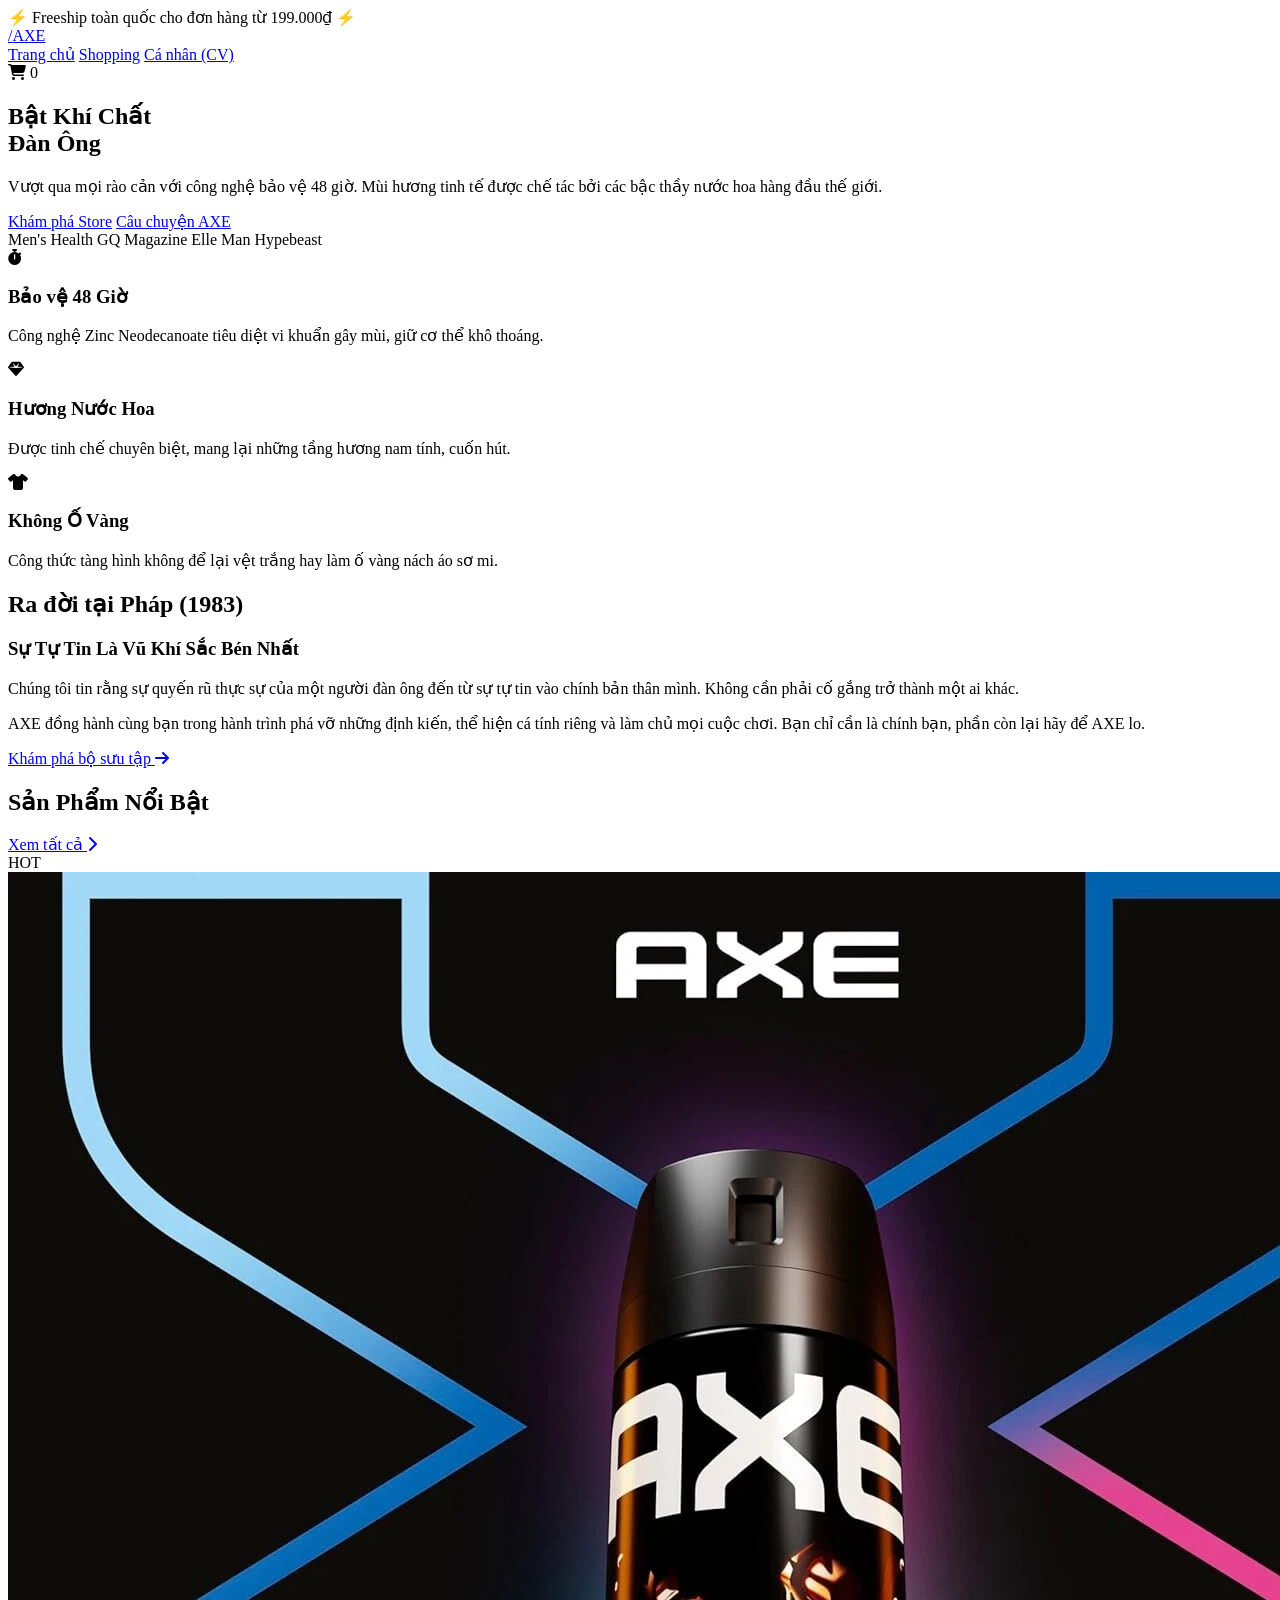
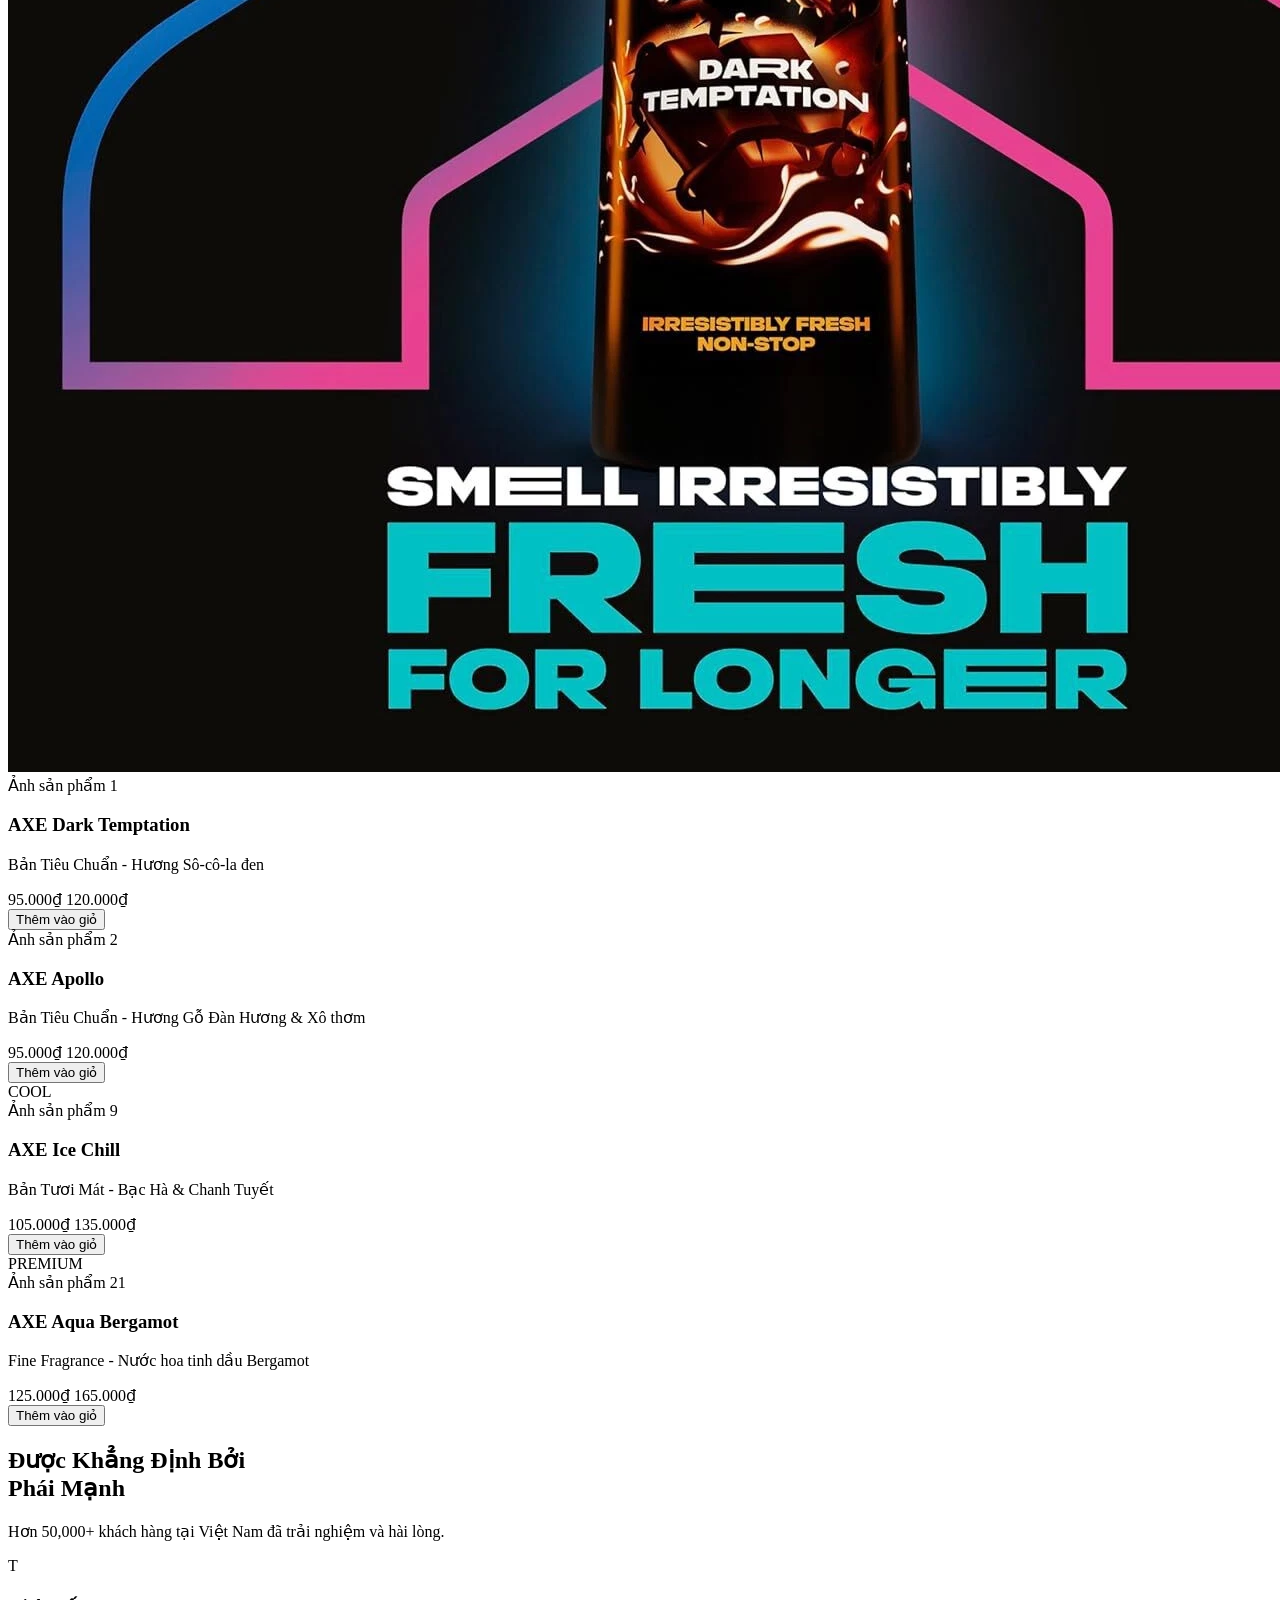
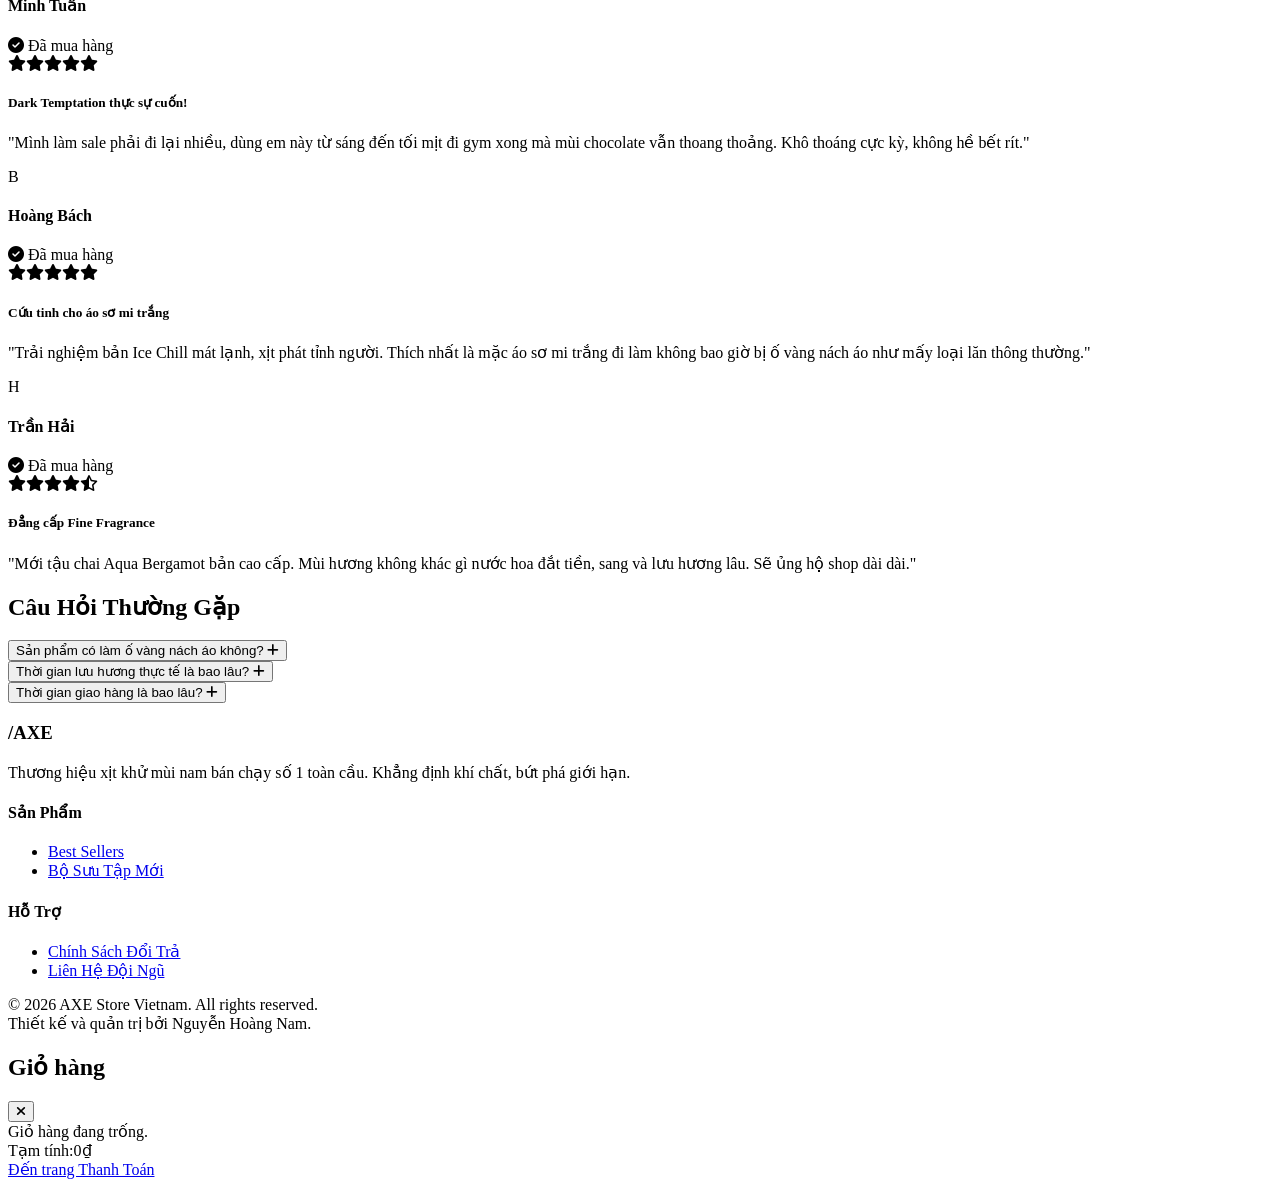
==== commit ff77f95d: "Update index.html" ====
--- a/index.html
+++ b/index.html
@@ -63,20 +63,14 @@
     </section>
 
     <section id="story" class="py-24 px-6 max-w-7xl mx-auto">
-        <div class="flex flex-col md:flex-row items-center gap-16">
-            <div class="w-full md:w-1/2 relative">
-                <div class="absolute -inset-4 border-2 border-primary rounded-lg transform translate-x-4 translate-y-4 -z-10"></div>
-                <img src="image/axe.png?q=80&w=1000&auto=format&fit=crop" alt="AXE Lifestyle" class="w-full rounded-lg shadow-2xl grayscale hover:grayscale-0 transition-all duration-700">
-            </div>
-            <div class="w-full md:w-1/2">
-                <h2 class="text-sm font-bold text-primary uppercase tracking-widest mb-2">Ra đời tại Pháp (1983)</h2>
-                <h3 class="text-4xl font-black uppercase mb-6 leading-tight text-white">Sự Tự Tin Là <br>Vũ Khí Sắc Bén Nhất</h3>
-                <p class="text-neutral-400 mb-6 text-lg">Chúng tôi tin rằng sự quyến rũ thực sự của một người đàn ông đến từ sự tự tin vào chính bản thân mình. Không cần phải cố gắng trở thành một ai khác.</p>
-                <p class="text-neutral-400 mb-8 text-lg">AXE đồng hành cùng bạn trong hành trình phá vỡ những định kiến, thể hiện cá tính riêng và làm chủ mọi cuộc chơi. Bạn chỉ cần là chính bạn, phần còn lại hãy để AXE lo.</p>
-                <a href="shopping.html" class="inline-flex items-center gap-2 text-primary font-bold uppercase hover:text-white transition-colors border-b border-primary pb-1">
-                    Khám phá bộ sưu tập <i class="fa-solid fa-arrow-right"></i>
-                </a>
-            </div>
+        <div class="max-w-4xl mx-auto text-center">
+            <h2 class="text-sm font-bold text-primary uppercase tracking-widest mb-4">Ra đời tại Pháp (1983)</h2>
+            <h3 class="text-4xl md:text-5xl font-black uppercase mb-8 leading-tight text-white">Sự Tự Tin Là Vũ Khí Sắc Bén Nhất</h3>
+            <p class="text-neutral-400 mb-6 text-lg leading-relaxed">Chúng tôi tin rằng sự quyến rũ thực sự của một người đàn ông đến từ sự tự tin vào chính bản thân mình. Không cần phải cố gắng trở thành một ai khác.</p>
+            <p class="text-neutral-400 mb-10 text-lg leading-relaxed">AXE đồng hành cùng bạn trong hành trình phá vỡ những định kiến, thể hiện cá tính riêng và làm chủ mọi cuộc chơi. Bạn chỉ cần là chính bạn, phần còn lại hãy để AXE lo.</p>
+            <a href="shopping.html" class="inline-flex items-center gap-2 text-primary font-bold uppercase hover:text-white transition-colors border-b border-primary pb-1">
+                Khám phá bộ sưu tập <i class="fa-solid fa-arrow-right"></i>
+            </a>
         </div>
     </section>
 
@@ -227,12 +221,11 @@
         let cart = JSON.parse(localStorage.getItem('axeCart')) || [];
         function saveCart() { localStorage.setItem('axeCart', JSON.stringify(cart)); }
 
-        // Chọn lọc 4 sản phẩm tiêu biểu cho trang chủ (Đại diện cho các phân khúc giá)
         const featuredProducts = [
-            { id: 1, name: "AXE Dark Temptation", price: 95000, oldPrice: 120000, badge: "HOT", img: "link_anh_1.jpg", desc: "Bản Tiêu Chuẩn - Hương Sô-cô-la đen" },
-            { id: 2, name: "AXE Apollo", price: 95000, oldPrice: 120000, badge: "", img: "link_anh_2.jpg", desc: "Bản Tiêu Chuẩn - Hương Gỗ Đàn Hương" },
-            { id: 9, name: "AXE Ice Chill", price: 105000, oldPrice: 135000, badge: "COOL", img: "link_anh_9.jpg", desc: "Bản Tươi Mát - Bạc Hà & Chanh Tuyết" },
-            { id: 21, name: "AXE Aqua Bergamot", price: 125000, oldPrice: 165000, badge: "PREMIUM", img: "link_anh_21.jpg", desc: "Fine Fragrance - Tinh dầu Bergamot" }
+            { id: 1, name: "AXE Dark Temptation", price: 95000, oldPrice: 120000, badge: "HOT", img: "image/1.webp", desc: "Bản Tiêu Chuẩn - Hương Sô-cô-la đen" },
+            { id: 2, name: "AXE Apollo", price: 95000, oldPrice: 120000, badge: "", img: "image/2.webp", desc: "Bản Tiêu Chuẩn - Hương Gỗ Đàn Hương & Xô thơm" },
+            { id: 9, name: "AXE Ice Chill", price: 105000, oldPrice: 135000, badge: "COOL", img: "image/9.webp", desc: "Bản Tươi Mát - Bạc Hà & Chanh Tuyết" },
+            { id: 21, name: "AXE Aqua Bergamot", price: 125000, oldPrice: 165000, badge: "PREMIUM", img: "image/21.webp", desc: "Fine Fragrance - Nước hoa tinh dầu Bergamot" },
         ];
 
         const grid = document.getElementById('featured-products');
